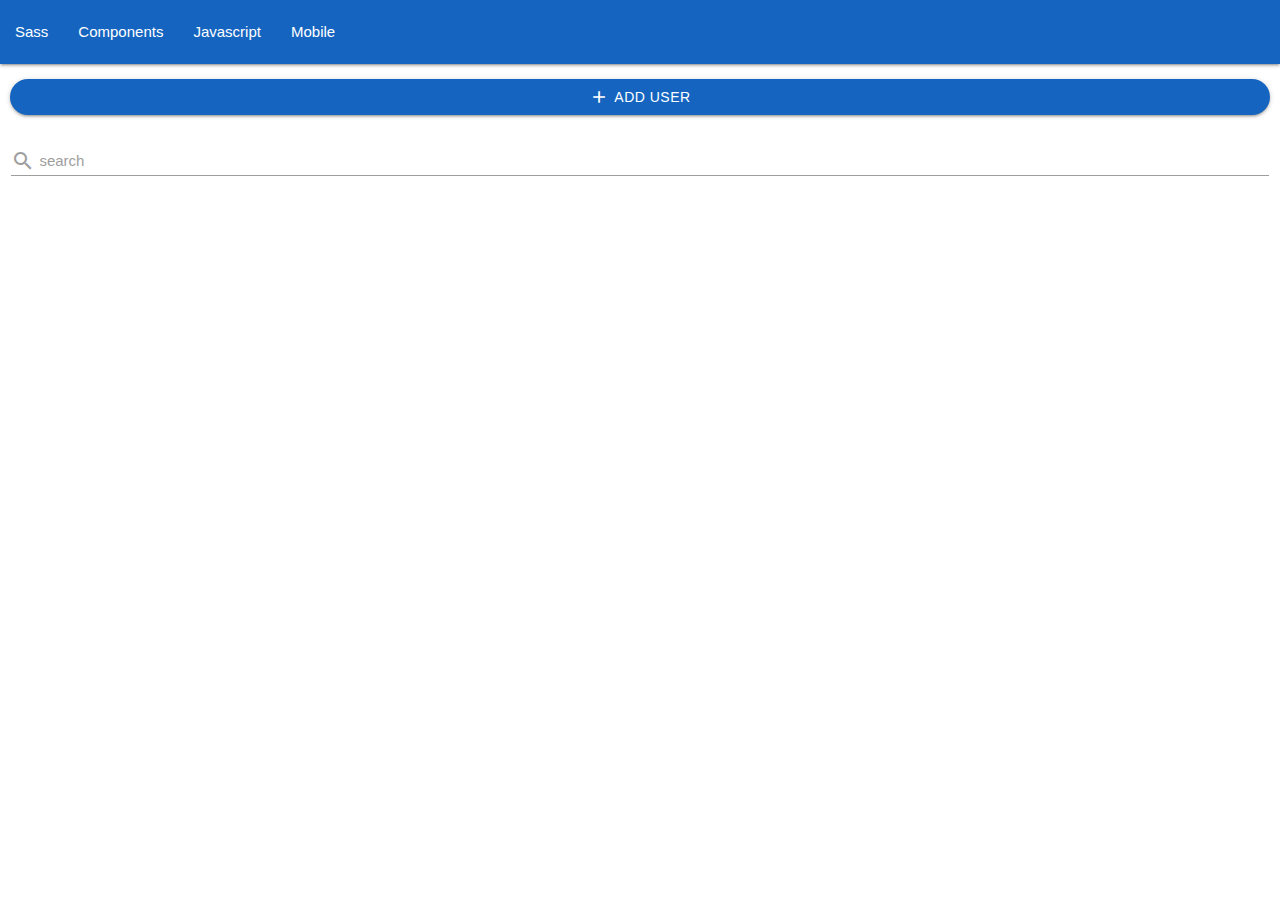
==== assets/users.html @ ebd19446 "part#5" ====
<html lang="en">

<head>
    <meta charset="UTF-8">
    <meta name="viewport" content="width=device-width, initial-scale=1.0">
    <title>my practice</title>
    <link rel="stylesheet" href="/assets/materialize/css/materialize.min.css">
    <link rel="stylesheet" href="/assets/css/util.css">
    <link rel="stylesheet" href="/css/style.css">
    <link href="https://fonts.googleapis.com/icon?family=Material+Icons" rel="stylesheet">


</head>

<body>

    <!-- navbar section - start -->
    <nav class="blue darken-3">
        <div class="nav-wrapper">
            <a href="#!" class=" hide-on-med-and-up fs-15 ">users managment</a>
            <a href="#" data-target="mobile-demo" class="sidenav-trigger"><i class="material-icons">menu</i></a>
            <ul class=" hide-on-med-and-down">
                <li><a href="sass.html">Sass</a></li>
                <li><a href="badges.html">Components</a></li>
                <li><a href="collapsible.html">Javascript</a></li>
                <li><a href="mobile.html">Mobile</a></li>
            </ul>
        </div>
    </nav>

    <ul class="sidenav" id="mobile-demo">
        <li>
            <div class="user-view">
                <div class="background">
                    <img src="/assets/imagaes/Fate-Computer-Wallpaper-4k.jpg" class="max-w-300">
                </div>
                <a href="#user"><img class="circle" src="/assets/imagaes/photo_2023-03-04_21-39-54.jpg"></a>
                <a href="#name"><span class="white-text name">John Doe</span></a>
                <a href="#email"><span class="white-text email">jdandturk@gmail.com</span></a>
            </div>
        </li>
        <li><a href="#!"><i class="material-icons">insert_link</i>go to</a></li>
        <li><a href="#!">Second Link</a></li>
        <li>
            <div class="divider"></div>
        </li>
        <li><a class="subheader">page</a></li>
        <li><a class="waves-effect" href="#!">shop</a></li>
        <li><a class="waves-effect" href="#!">About us</a></li>

    </ul>
    <!-- navbar section - end -->

    <!-- content section - start -->

    <section id="top_actions_section">

        <!-- ad button  -->
        <div class="p-r-10 p-l-10 p-t-15">
            <button class="blue darken-3 rounded_pill waves-effect waves-light btn p-l-30 p-r-30 w-full flex-c">
                <i class="material-icons m-r-5">add</i>
                Add user
            </button>
        </div>
 <!-- search button  -->
 <div class="row">
    <div class="input-field col s12">
      <input id="search" type="text" class="validate">
      <label for="search">
        <i class="material-icons pos-relative top-7">search</i>
        search</label>
    </div>
  </div>

    </section>

    <!-- content section - end -->


    <script src="/assets/materialize/js/materialize.min.js"></script>
    <script src="/assets/js/main.js"></script>
</body>

</html>
---- assets/css/util.css ----
/*[ FONT SIZE ]
///////////////////////////////////////////////////////////
*/
.f-bold{font-weight: bold;}
.fs-1 {font-size: 1px;}
.fs-2 {font-size: 2px;}
.fs-3 {font-size: 3px;}
.fs-4 {font-size: 4px;}
.fs-5 {font-size: 5px;}
.fs-6 {font-size: 6px;}
.fs-7 {font-size: 7px;}
.fs-8 {font-size: 8px;}
.fs-9 {font-size: 9px;}
.fs-10 {font-size: 10px;}
.fs-11 {font-size: 11px;}
.fs-12 {font-size: 12px;}
.fs-13 {font-size: 13px;}
.fs-14 {font-size: 14px;}
.fs-15 {font-size: 15px;}
.fs-16 {font-size: 16px;}
.fs-17 {font-size: 17px;}
.fs-18 {font-size: 18px;}
.fs-19 {font-size: 19px;}
.fs-20 {font-size: 20px;}
.fs-21 {font-size: 21px;}
.fs-22 {font-size: 22px;}
.fs-23 {font-size: 23px;}
.fs-24 {font-size: 24px;}
.fs-25 {font-size: 25px;}
.fs-26 {font-size: 26px;}
.fs-27 {font-size: 27px;}
.fs-28 {font-size: 28px;}
.fs-29 {font-size: 29px;}
.fs-30 {font-size: 30px;}
.fs-31 {font-size: 31px;}
.fs-32 {font-size: 32px;}
.fs-33 {font-size: 33px;}
.fs-34 {font-size: 34px;}
.fs-35 {font-size: 35px;}
.fs-36 {font-size: 36px;}
.fs-37 {font-size: 37px;}
.fs-38 {font-size: 38px;}
.fs-39 {font-size: 39px;}
.fs-40 {font-size: 40px;}
.fs-41 {font-size: 41px;}
.fs-42 {font-size: 42px;}
.fs-43 {font-size: 43px;}
.fs-44 {font-size: 44px;}
.fs-45 {font-size: 45px;}
.fs-46 {font-size: 46px;}
.fs-47 {font-size: 47px;}
.fs-48 {font-size: 48px;}
.fs-49 {font-size: 49px;}
.fs-50 {font-size: 50px;}
.fs-51 {font-size: 51px;}
.fs-52 {font-size: 52px;}
.fs-53 {font-size: 53px;}
.fs-54 {font-size: 54px;}
.fs-55 {font-size: 55px;}
.fs-56 {font-size: 56px;}
.fs-57 {font-size: 57px;}
.fs-58 {font-size: 58px;}
.fs-59 {font-size: 59px;}
.fs-60 {font-size: 60px;}
.fs-61 {font-size: 61px;}
.fs-62 {font-size: 62px;}
.fs-63 {font-size: 63px;}
.fs-64 {font-size: 64px;}
.fs-65 {font-size: 65px;}
.fs-66 {font-size: 66px;}
.fs-67 {font-size: 67px;}
.fs-68 {font-size: 68px;}
.fs-69 {font-size: 69px;}
.fs-70 {font-size: 70px;}
.fs-71 {font-size: 71px;}
.fs-72 {font-size: 72px;}
.fs-73 {font-size: 73px;}
.fs-74 {font-size: 74px;}
.fs-75 {font-size: 75px;}
.fs-76 {font-size: 76px;}
.fs-77 {font-size: 77px;}
.fs-78 {font-size: 78px;}
.fs-79 {font-size: 79px;}
.fs-80 {font-size: 80px;}
.fs-81 {font-size: 81px;}
.fs-82 {font-size: 82px;}
.fs-83 {font-size: 83px;}
.fs-84 {font-size: 84px;}
.fs-85 {font-size: 85px;}
.fs-86 {font-size: 86px;}
.fs-87 {font-size: 87px;}
.fs-88 {font-size: 88px;}
.fs-89 {font-size: 89px;}
.fs-90 {font-size: 90px;}
.fs-91 {font-size: 91px;}
.fs-92 {font-size: 92px;}
.fs-93 {font-size: 93px;}
.fs-94 {font-size: 94px;}
.fs-95 {font-size: 95px;}
.fs-96 {font-size: 96px;}
.fs-97 {font-size: 97px;}
.fs-98 {font-size: 98px;}
.fs-99 {font-size: 99px;}
.fs-100 {font-size: 100px;}
.fs-101 {font-size: 101px;}
.fs-102 {font-size: 102px;}
.fs-103 {font-size: 103px;}
.fs-104 {font-size: 104px;}
.fs-105 {font-size: 105px;}
.fs-106 {font-size: 106px;}
.fs-107 {font-size: 107px;}
.fs-108 {font-size: 108px;}
.fs-109 {font-size: 109px;}
.fs-110 {font-size: 110px;}
.fs-111 {font-size: 111px;}
.fs-112 {font-size: 112px;}
.fs-113 {font-size: 113px;}
.fs-114 {font-size: 114px;}
.fs-115 {font-size: 115px;}
.fs-116 {font-size: 116px;}
.fs-117 {font-size: 117px;}
.fs-118 {font-size: 118px;}
.fs-119 {font-size: 119px;}
.fs-120 {font-size: 120px;}
.fs-121 {font-size: 121px;}
.fs-122 {font-size: 122px;}
.fs-123 {font-size: 123px;}
.fs-124 {font-size: 124px;}
.fs-125 {font-size: 125px;}
.fs-126 {font-size: 126px;}
.fs-127 {font-size: 127px;}
.fs-128 {font-size: 128px;}
.fs-129 {font-size: 129px;}
.fs-130 {font-size: 130px;}
.fs-131 {font-size: 131px;}
.fs-132 {font-size: 132px;}
.fs-133 {font-size: 133px;}
.fs-134 {font-size: 134px;}
.fs-135 {font-size: 135px;}
.fs-136 {font-size: 136px;}
.fs-137 {font-size: 137px;}
.fs-138 {font-size: 138px;}
.fs-139 {font-size: 139px;}
.fs-140 {font-size: 140px;}
.fs-141 {font-size: 141px;}
.fs-142 {font-size: 142px;}
.fs-143 {font-size: 143px;}
.fs-144 {font-size: 144px;}
.fs-145 {font-size: 145px;}
.fs-146 {font-size: 146px;}
.fs-147 {font-size: 147px;}
.fs-148 {font-size: 148px;}
.fs-149 {font-size: 149px;}
.fs-150 {font-size: 150px;}
.fs-151 {font-size: 151px;}
.fs-152 {font-size: 152px;}
.fs-153 {font-size: 153px;}
.fs-154 {font-size: 154px;}
.fs-155 {font-size: 155px;}
.fs-156 {font-size: 156px;}
.fs-157 {font-size: 157px;}
.fs-158 {font-size: 158px;}
.fs-159 {font-size: 159px;}
.fs-160 {font-size: 160px;}
.fs-161 {font-size: 161px;}
.fs-162 {font-size: 162px;}
.fs-163 {font-size: 163px;}
.fs-164 {font-size: 164px;}
.fs-165 {font-size: 165px;}
.fs-166 {font-size: 166px;}
.fs-167 {font-size: 167px;}
.fs-168 {font-size: 168px;}
.fs-169 {font-size: 169px;}
.fs-170 {font-size: 170px;}
.fs-171 {font-size: 171px;}
.fs-172 {font-size: 172px;}
.fs-173 {font-size: 173px;}
.fs-174 {font-size: 174px;}
.fs-175 {font-size: 175px;}
.fs-176 {font-size: 176px;}
.fs-177 {font-size: 177px;}
.fs-178 {font-size: 178px;}
.fs-179 {font-size: 179px;}
.fs-180 {font-size: 180px;}
.fs-181 {font-size: 181px;}
.fs-182 {font-size: 182px;}
.fs-183 {font-size: 183px;}
.fs-184 {font-size: 184px;}
.fs-185 {font-size: 185px;}
.fs-186 {font-size: 186px;}
.fs-187 {font-size: 187px;}
.fs-188 {font-size: 188px;}
.fs-189 {font-size: 189px;}
.fs-190 {font-size: 190px;}
.fs-191 {font-size: 191px;}
.fs-192 {font-size: 192px;}
.fs-193 {font-size: 193px;}
.fs-194 {font-size: 194px;}
.fs-195 {font-size: 195px;}
.fs-196 {font-size: 196px;}
.fs-197 {font-size: 197px;}
.fs-198 {font-size: 198px;}
.fs-199 {font-size: 199px;}
.fs-200 {font-size: 200px;}

/*[ PADDING ]
///////////////////////////////////////////////////////////
*/
.p-all-0{padding: 0 !important;}
.p-all-1{padding: 1px !important;}
.p-all-2{padding: 2px !important;}
.p-all-3{padding: 3px !important;}
.p-all-4{padding: 4px !important;}
.p-all-5{padding: 5px !important;}
.p-all-6{padding: 6px !important;}
.p-all-7{padding: 7px !important;}
.p-all-8{padding: 8px !important;}
.p-all-9{padding: 9px !important;}
.p-t-0 {padding-top: 0px;}
.p-t-1 {padding-top: 1px;}
.p-t-2 {padding-top: 2px;}
.p-t-3 {padding-top: 3px;}
.p-t-4 {padding-top: 4px;}
.p-t-5 {padding-top: 5px;}
.p-t-6 {padding-top: 6px;}
.p-t-7 {padding-top: 7px;}
.p-t-8 {padding-top: 8px;}
.p-t-9 {padding-top: 9px;}
.p-t-10 {padding-top: 10px;}
.p-t-11 {padding-top: 11px;}
.p-t-12 {padding-top: 12px;}
.p-t-13 {padding-top: 13px;}
.p-t-14 {padding-top: 14px;}
.p-t-15 {padding-top: 15px;}
.p-t-16 {padding-top: 16px;}
.p-t-17 {padding-top: 17px;}
.p-t-18 {padding-top: 18px;}
.p-t-19 {padding-top: 19px;}
.p-t-20 {padding-top: 20px;}
.p-t-21 {padding-top: 21px;}
.p-t-22 {padding-top: 22px;}
.p-t-23 {padding-top: 23px;}
.p-t-24 {padding-top: 24px;}
.p-t-25 {padding-top: 25px;}
.p-t-26 {padding-top: 26px;}
.p-t-27 {padding-top: 27px;}
.p-t-28 {padding-top: 28px;}
.p-t-29 {padding-top: 29px;}
.p-t-30 {padding-top: 30px;}
.p-t-31 {padding-top: 31px;}
.p-t-32 {padding-top: 32px;}
.p-t-33 {padding-top: 33px;}
.p-t-34 {padding-top: 34px;}
.p-t-35 {padding-top: 35px;}
.p-t-36 {padding-top: 36px;}
.p-t-37 {padding-top: 37px;}
.p-t-38 {padding-top: 38px;}
.p-t-39 {padding-top: 39px;}
.p-t-40 {padding-top: 40px;}
.p-t-41 {padding-top: 41px;}
.p-t-42 {padding-top: 42px;}
.p-t-43 {padding-top: 43px;}
.p-t-44 {padding-top: 44px;}
.p-t-45 {padding-top: 45px;}
.p-t-46 {padding-top: 46px;}
.p-t-47 {padding-top: 47px;}
.p-t-48 {padding-top: 48px;}
.p-t-49 {padding-top: 49px;}
.p-t-50 {padding-top: 50px;}
.p-t-51 {padding-top: 51px;}
.p-t-52 {padding-top: 52px;}
.p-t-53 {padding-top: 53px;}
.p-t-54 {padding-top: 54px;}
.p-t-55 {padding-top: 55px;}
.p-t-56 {padding-top: 56px;}
.p-t-57 {padding-top: 57px;}
.p-t-58 {padding-top: 58px;}
.p-t-59 {padding-top: 59px;}
.p-t-60 {padding-top: 60px;}
.p-t-61 {padding-top: 61px;}
.p-t-62 {padding-top: 62px;}
.p-t-63 {padding-top: 63px;}
.p-t-64 {padding-top: 64px;}
.p-t-65 {padding-top: 65px;}
.p-t-66 {padding-top: 66px;}
.p-t-67 {padding-top: 67px;}
.p-t-68 {padding-top: 68px;}
.p-t-69 {padding-top: 69px;}
.p-t-70 {padding-top: 70px;}
.p-t-71 {padding-top: 71px;}
.p-t-72 {padding-top: 72px;}
.p-t-73 {padding-top: 73px;}
.p-t-74 {padding-top: 74px;}
.p-t-75 {padding-top: 75px;}
.p-t-76 {padding-top: 76px;}
.p-t-77 {padding-top: 77px;}
.p-t-78 {padding-top: 78px;}
.p-t-79 {padding-top: 79px;}
.p-t-80 {padding-top: 80px;}
.p-t-81 {padding-top: 81px;}
.p-t-82 {padding-top: 82px;}
.p-t-83 {padding-top: 83px;}
.p-t-84 {padding-top: 84px;}
.p-t-85 {padding-top: 85px;}
.p-t-86 {padding-top: 86px;}
.p-t-87 {padding-top: 87px;}
.p-t-88 {padding-top: 88px;}
.p-t-89 {padding-top: 89px;}
.p-t-90 {padding-top: 90px;}
.p-t-91 {padding-top: 91px;}
.p-t-92 {padding-top: 92px;}
.p-t-93 {padding-top: 93px;}
.p-t-94 {padding-top: 94px;}
.p-t-95 {padding-top: 95px;}
.p-t-96 {padding-top: 96px;}
.p-t-97 {padding-top: 97px;}
.p-t-98 {padding-top: 98px;}
.p-t-99 {padding-top: 99px;}
.p-t-100 {padding-top: 100px;}
.p-t-101 {padding-top: 101px;}
.p-t-102 {padding-top: 102px;}
.p-t-103 {padding-top: 103px;}
.p-t-104 {padding-top: 104px;}
.p-t-105 {padding-top: 105px;}
.p-t-106 {padding-top: 106px;}
.p-t-107 {padding-top: 107px;}
.p-t-108 {padding-top: 108px;}
.p-t-109 {padding-top: 109px;}
.p-t-110 {padding-top: 110px;}
.p-t-111 {padding-top: 111px;}
.p-t-112 {padding-top: 112px;}
.p-t-113 {padding-top: 113px;}
.p-t-114 {padding-top: 114px;}
.p-t-115 {padding-top: 115px;}
.p-t-116 {padding-top: 116px;}
.p-t-117 {padding-top: 117px;}
.p-t-118 {padding-top: 118px;}
.p-t-119 {padding-top: 119px;}
.p-t-120 {padding-top: 120px;}
.p-t-121 {padding-top: 121px;}
.p-t-122 {padding-top: 122px;}
.p-t-123 {padding-top: 123px;}
.p-t-124 {padding-top: 124px;}
.p-t-125 {padding-top: 125px;}
.p-t-126 {padding-top: 126px;}
.p-t-127 {padding-top: 127px;}
.p-t-128 {padding-top: 128px;}
.p-t-129 {padding-top: 129px;}
.p-t-130 {padding-top: 130px;}
.p-t-131 {padding-top: 131px;}
.p-t-132 {padding-top: 132px;}
.p-t-133 {padding-top: 133px;}
.p-t-134 {padding-top: 134px;}
.p-t-135 {padding-top: 135px;}
.p-t-136 {padding-top: 136px;}
.p-t-137 {padding-top: 137px;}
.p-t-138 {padding-top: 138px;}
.p-t-139 {padding-top: 139px;}
.p-t-140 {padding-top: 140px;}
.p-t-141 {padding-top: 141px;}
.p-t-142 {padding-top: 142px;}
.p-t-143 {padding-top: 143px;}
.p-t-144 {padding-top: 144px;}
.p-t-145 {padding-top: 145px;}
.p-t-146 {padding-top: 146px;}
.p-t-147 {padding-top: 147px;}
.p-t-148 {padding-top: 148px;}
.p-t-149 {padding-top: 149px;}
.p-t-150 {padding-top: 150px;}
.p-t-151 {padding-top: 151px;}
.p-t-152 {padding-top: 152px;}
.p-t-153 {padding-top: 153px;}
.p-t-154 {padding-top: 154px;}
.p-t-155 {padding-top: 155px;}
.p-t-156 {padding-top: 156px;}
.p-t-157 {padding-top: 157px;}
.p-t-158 {padding-top: 158px;}
.p-t-159 {padding-top: 159px;}
.p-t-160 {padding-top: 160px;}
.p-t-161 {padding-top: 161px;}
.p-t-162 {padding-top: 162px;}
.p-t-163 {padding-top: 163px;}
.p-t-164 {padding-top: 164px;}
.p-t-165 {padding-top: 165px;}
.p-t-166 {padding-top: 166px;}
.p-t-167 {padding-top: 167px;}
.p-t-168 {padding-top: 168px;}
.p-t-169 {padding-top: 169px;}
.p-t-170 {padding-top: 170px;}
.p-t-171 {padding-top: 171px;}
.p-t-172 {padding-top: 172px;}
.p-t-173 {padding-top: 173px;}
.p-t-174 {padding-top: 174px;}
.p-t-175 {padding-top: 175px;}
.p-t-176 {padding-top: 176px;}
.p-t-177 {padding-top: 177px;}
.p-t-178 {padding-top: 178px;}
.p-t-179 {padding-top: 179px;}
.p-t-180 {padding-top: 180px;}
.p-t-181 {padding-top: 181px;}
.p-t-182 {padding-top: 182px;}
.p-t-183 {padding-top: 183px;}
.p-t-184 {padding-top: 184px;}
.p-t-185 {padding-top: 185px;}
.p-t-186 {padding-top: 186px;}
.p-t-187 {padding-top: 187px;}
.p-t-188 {padding-top: 188px;}
.p-t-189 {padding-top: 189px;}
.p-t-190 {padding-top: 190px;}
.p-t-191 {padding-top: 191px;}
.p-t-192 {padding-top: 192px;}
.p-t-193 {padding-top: 193px;}
.p-t-194 {padding-top: 194px;}
.p-t-195 {padding-top: 195px;}
.p-t-196 {padding-top: 196px;}
.p-t-197 {padding-top: 197px;}
.p-t-198 {padding-top: 198px;}
.p-t-199 {padding-top: 199px;}
.p-t-200 {padding-top: 200px;}
.p-t-201 {padding-top: 201px;}
.p-t-202 {padding-top: 202px;}
.p-t-203 {padding-top: 203px;}
.p-t-204 {padding-top: 204px;}
.p-t-205 {padding-top: 205px;}
.p-t-206 {padding-top: 206px;}
.p-t-207 {padding-top: 207px;}
.p-t-208 {padding-top: 208px;}
.p-t-209 {padding-top: 209px;}
.p-t-210 {padding-top: 210px;}
.p-t-211 {padding-top: 211px;}
.p-t-212 {padding-top: 212px;}
.p-t-213 {padding-top: 213px;}
.p-t-214 {padding-top: 214px;}
.p-t-215 {padding-top: 215px;}
.p-t-216 {padding-top: 216px;}
.p-t-217 {padding-top: 217px;}
.p-t-218 {padding-top: 218px;}
.p-t-219 {padding-top: 219px;}
.p-t-220 {padding-top: 220px;}
.p-t-221 {padding-top: 221px;}
.p-t-222 {padding-top: 222px;}
.p-t-223 {padding-top: 223px;}
.p-t-224 {padding-top: 224px;}
.p-t-225 {padding-top: 225px;}
.p-t-226 {padding-top: 226px;}
.p-t-227 {padding-top: 227px;}
.p-t-228 {padding-top: 228px;}
.p-t-229 {padding-top: 229px;}
.p-t-230 {padding-top: 230px;}
.p-t-231 {padding-top: 231px;}
.p-t-232 {padding-top: 232px;}
.p-t-233 {padding-top: 233px;}
.p-t-234 {padding-top: 234px;}
.p-t-235 {padding-top: 235px;}
.p-t-236 {padding-top: 236px;}
.p-t-237 {padding-top: 237px;}
.p-t-238 {padding-top: 238px;}
.p-t-239 {padding-top: 239px;}
.p-t-240 {padding-top: 240px;}
.p-t-241 {padding-top: 241px;}
.p-t-242 {padding-top: 242px;}
.p-t-243 {padding-top: 243px;}
.p-t-244 {padding-top: 244px;}
.p-t-245 {padding-top: 245px;}
.p-t-246 {padding-top: 246px;}
.p-t-247 {padding-top: 247px;}
.p-t-248 {padding-top: 248px;}
.p-t-249 {padding-top: 249px;}
.p-t-250 {padding-top: 250px;}
.p-b-0 {padding-bottom: 0px;}
.p-b-1 {padding-bottom: 1px;}
.p-b-2 {padding-bottom: 2px;}
.p-b-3 {padding-bottom: 3px;}
.p-b-4 {padding-bottom: 4px;}
.p-b-5 {padding-bottom: 5px;}
.p-b-6 {padding-bottom: 6px;}
.p-b-7 {padding-bottom: 7px;}
.p-b-8 {padding-bottom: 8px;}
.p-b-9 {padding-bottom: 9px;}
.p-b-10 {padding-bottom: 10px;}
.p-b-11 {padding-bottom: 11px;}
.p-b-12 {padding-bottom: 12px;}
.p-b-13 {padding-bottom: 13px;}
.p-b-14 {padding-bottom: 14px;}
.p-b-15 {padding-bottom: 15px;}
.p-b-16 {padding-bottom: 16px;}
.p-b-17 {padding-bottom: 17px;}
.p-b-18 {padding-bottom: 18px;}
.p-b-19 {padding-bottom: 19px;}
.p-b-20 {padding-bottom: 20px;}
.p-b-21 {padding-bottom: 21px;}
.p-b-22 {padding-bottom: 22px;}
.p-b-23 {padding-bottom: 23px;}
.p-b-24 {padding-bottom: 24px;}
.p-b-25 {padding-bottom: 25px;}
.p-b-26 {padding-bottom: 26px;}
.p-b-27 {padding-bottom: 27px;}
.p-b-28 {padding-bottom: 28px;}
.p-b-29 {padding-bottom: 29px;}
.p-b-30 {padding-bottom: 30px;}
.p-b-31 {padding-bottom: 31px;}
.p-b-32 {padding-bottom: 32px;}
.p-b-33 {padding-bottom: 33px;}
.p-b-34 {padding-bottom: 34px;}
.p-b-35 {padding-bottom: 35px;}
.p-b-36 {padding-bottom: 36px;}
.p-b-37 {padding-bottom: 37px;}
.p-b-38 {padding-bottom: 38px;}
.p-b-39 {padding-bottom: 39px;}
.p-b-40 {padding-bottom: 40px;}
.p-b-41 {padding-bottom: 41px;}
.p-b-42 {padding-bottom: 42px;}
.p-b-43 {padding-bottom: 43px;}
.p-b-44 {padding-bottom: 44px;}
.p-b-45 {padding-bottom: 45px;}
.p-b-46 {padding-bottom: 46px;}
.p-b-47 {padding-bottom: 47px;}
.p-b-48 {padding-bottom: 48px;}
.p-b-49 {padding-bottom: 49px;}
.p-b-50 {padding-bottom: 50px;}
.p-b-51 {padding-bottom: 51px;}
.p-b-52 {padding-bottom: 52px;}
.p-b-53 {padding-bottom: 53px;}
.p-b-54 {padding-bottom: 54px;}
.p-b-55 {padding-bottom: 55px;}
.p-b-56 {padding-bottom: 56px;}
.p-b-57 {padding-bottom: 57px;}
.p-b-58 {padding-bottom: 58px;}
.p-b-59 {padding-bottom: 59px;}
.p-b-60 {padding-bottom: 60px;}
.p-b-61 {padding-bottom: 61px;}
.p-b-62 {padding-bottom: 62px;}
.p-b-63 {padding-bottom: 63px;}
.p-b-64 {padding-bottom: 64px;}
.p-b-65 {padding-bottom: 65px;}
.p-b-66 {padding-bottom: 66px;}
.p-b-67 {padding-bottom: 67px;}
.p-b-68 {padding-bottom: 68px;}
.p-b-69 {padding-bottom: 69px;}
.p-b-70 {padding-bottom: 70px;}
.p-b-71 {padding-bottom: 71px;}
.p-b-72 {padding-bottom: 72px;}
.p-b-73 {padding-bottom: 73px;}
.p-b-74 {padding-bottom: 74px;}
.p-b-75 {padding-bottom: 75px;}
.p-b-76 {padding-bottom: 76px;}
.p-b-77 {padding-bottom: 77px;}
.p-b-78 {padding-bottom: 78px;}
.p-b-79 {padding-bottom: 79px;}
.p-b-80 {padding-bottom: 80px;}
.p-b-81 {padding-bottom: 81px;}
.p-b-82 {padding-bottom: 82px;}
.p-b-83 {padding-bottom: 83px;}
.p-b-84 {padding-bottom: 84px;}
.p-b-85 {padding-bottom: 85px;}
.p-b-86 {padding-bottom: 86px;}
.p-b-87 {padding-bottom: 87px;}
.p-b-88 {padding-bottom: 88px;}
.p-b-89 {padding-bottom: 89px;}
.p-b-90 {padding-bottom: 90px;}
.p-b-91 {padding-bottom: 91px;}
.p-b-92 {padding-bottom: 92px;}
.p-b-93 {padding-bottom: 93px;}
.p-b-94 {padding-bottom: 94px;}
.p-b-95 {padding-bottom: 95px;}
.p-b-96 {padding-bottom: 96px;}
.p-b-97 {padding-bottom: 97px;}
.p-b-98 {padding-bottom: 98px;}
.p-b-99 {padding-bottom: 99px;}
.p-b-100 {padding-bottom: 100px;}
.p-b-101 {padding-bottom: 101px;}
.p-b-102 {padding-bottom: 102px;}
.p-b-103 {padding-bottom: 103px;}
.p-b-104 {padding-bottom: 104px;}
.p-b-105 {padding-bottom: 105px;}
.p-b-106 {padding-bottom: 106px;}
.p-b-107 {padding-bottom: 107px;}
.p-b-108 {padding-bottom: 108px;}
.p-b-109 {padding-bottom: 109px;}
.p-b-110 {padding-bottom: 110px;}
.p-b-111 {padding-bottom: 111px;}
.p-b-112 {padding-bottom: 112px;}
.p-b-113 {padding-bottom: 113px;}
.p-b-114 {padding-bottom: 114px;}
.p-b-115 {padding-bottom: 115px;}
.p-b-116 {padding-bottom: 116px;}
.p-b-117 {padding-bottom: 117px;}
.p-b-118 {padding-bottom: 118px;}
.p-b-119 {padding-bottom: 119px;}
.p-b-120 {padding-bottom: 120px;}
.p-b-121 {padding-bottom: 121px;}
.p-b-122 {padding-bottom: 122px;}
.p-b-123 {padding-bottom: 123px;}
.p-b-124 {padding-bottom: 124px;}
.p-b-125 {padding-bottom: 125px;}
.p-b-126 {padding-bottom: 126px;}
.p-b-127 {padding-bottom: 127px;}
.p-b-128 {padding-bottom: 128px;}
.p-b-129 {padding-bottom: 129px;}
.p-b-130 {padding-bottom: 130px;}
.p-b-131 {padding-bottom: 131px;}
.p-b-132 {padding-bottom: 132px;}
.p-b-133 {padding-bottom: 133px;}
.p-b-134 {padding-bottom: 134px;}
.p-b-135 {padding-bottom: 135px;}
.p-b-136 {padding-bottom: 136px;}
.p-b-137 {padding-bottom: 137px;}
.p-b-138 {padding-bottom: 138px;}
.p-b-139 {padding-bottom: 139px;}
.p-b-140 {padding-bottom: 140px;}
.p-b-141 {padding-bottom: 141px;}
.p-b-142 {padding-bottom: 142px;}
.p-b-143 {padding-bottom: 143px;}
.p-b-144 {padding-bottom: 144px;}
.p-b-145 {padding-bottom: 145px;}
.p-b-146 {padding-bottom: 146px;}
.p-b-147 {padding-bottom: 147px;}
.p-b-148 {padding-bottom: 148px;}
.p-b-149 {padding-bottom: 149px;}
.p-b-150 {padding-bottom: 150px;}
.p-b-151 {padding-bottom: 151px;}
.p-b-152 {padding-bottom: 152px;}
.p-b-153 {padding-bottom: 153px;}
.p-b-154 {padding-bottom: 154px;}
.p-b-155 {padding-bottom: 155px;}
.p-b-156 {padding-bottom: 156px;}
.p-b-157 {padding-bottom: 157px;}
.p-b-158 {padding-bottom: 158px;}
.p-b-159 {padding-bottom: 159px;}
.p-b-160 {padding-bottom: 160px;}
.p-b-161 {padding-bottom: 161px;}
.p-b-162 {padding-bottom: 162px;}
.p-b-163 {padding-bottom: 163px;}
.p-b-164 {padding-bottom: 164px;}
.p-b-165 {padding-bottom: 165px;}
.p-b-166 {padding-bottom: 166px;}
.p-b-167 {padding-bottom: 167px;}
.p-b-168 {padding-bottom: 168px;}
.p-b-169 {padding-bottom: 169px;}
.p-b-170 {padding-bottom: 170px;}
.p-b-171 {padding-bottom: 171px;}
.p-b-172 {padding-bottom: 172px;}
.p-b-173 {padding-bottom: 173px;}
.p-b-174 {padding-bottom: 174px;}
.p-b-175 {padding-bottom: 175px;}
.p-b-176 {padding-bottom: 176px;}
.p-b-177 {padding-bottom: 177px;}
.p-b-178 {padding-bottom: 178px;}
.p-b-179 {padding-bottom: 179px;}
.p-b-180 {padding-bottom: 180px;}
.p-b-181 {padding-bottom: 181px;}
.p-b-182 {padding-bottom: 182px;}
.p-b-183 {padding-bottom: 183px;}
.p-b-184 {padding-bottom: 184px;}
.p-b-185 {padding-bottom: 185px;}
.p-b-186 {padding-bottom: 186px;}
.p-b-187 {padding-bottom: 187px;}
.p-b-188 {padding-bottom: 188px;}
.p-b-189 {padding-bottom: 189px;}
.p-b-190 {padding-bottom: 190px;}
.p-b-191 {padding-bottom: 191px;}
.p-b-192 {padding-bottom: 192px;}
.p-b-193 {padding-bottom: 193px;}
.p-b-194 {padding-bottom: 194px;}
.p-b-195 {padding-bottom: 195px;}
.p-b-196 {padding-bottom: 196px;}
.p-b-197 {padding-bottom: 197px;}
.p-b-198 {padding-bottom: 198px;}
.p-b-199 {padding-bottom: 199px;}
.p-b-200 {padding-bottom: 200px;}
.p-b-201 {padding-bottom: 201px;}
.p-b-202 {padding-bottom: 202px;}
.p-b-203 {padding-bottom: 203px;}
.p-b-204 {padding-bottom: 204px;}
.p-b-205 {padding-bottom: 205px;}
.p-b-206 {padding-bottom: 206px;}
.p-b-207 {padding-bottom: 207px;}
.p-b-208 {padding-bottom: 208px;}
.p-b-209 {padding-bottom: 209px;}
.p-b-210 {padding-bottom: 210px;}
.p-b-211 {padding-bottom: 211px;}
.p-b-212 {padding-bottom: 212px;}
.p-b-213 {padding-bottom: 213px;}
.p-b-214 {padding-bottom: 214px;}
.p-b-215 {padding-bottom: 215px;}
.p-b-216 {padding-bottom: 216px;}
.p-b-217 {padding-bottom: 217px;}
.p-b-218 {padding-bottom: 218px;}
.p-b-219 {padding-bottom: 219px;}
.p-b-220 {padding-bottom: 220px;}
.p-b-221 {padding-bottom: 221px;}
.p-b-222 {padding-bottom: 222px;}
.p-b-223 {padding-bottom: 223px;}
.p-b-224 {padding-bottom: 224px;}
.p-b-225 {padding-bottom: 225px;}
.p-b-226 {padding-bottom: 226px;}
.p-b-227 {padding-bottom: 227px;}
.p-b-228 {padding-bottom: 228px;}
.p-b-229 {padding-bottom: 229px;}
.p-b-230 {padding-bottom: 230px;}
.p-b-231 {padding-bottom: 231px;}
.p-b-232 {padding-bottom: 232px;}
.p-b-233 {padding-bottom: 233px;}
.p-b-234 {padding-bottom: 234px;}
.p-b-235 {padding-bottom: 235px;}
.p-b-236 {padding-bottom: 236px;}
.p-b-237 {padding-bottom: 237px;}
.p-b-238 {padding-bottom: 238px;}
.p-b-239 {padding-bottom: 239px;}
.p-b-240 {padding-bottom: 240px;}
.p-b-241 {padding-bottom: 241px;}
.p-b-242 {padding-bottom: 242px;}
.p-b-243 {padding-bottom: 243px;}
.p-b-244 {padding-bottom: 244px;}
.p-b-245 {padding-bottom: 245px;}
.p-b-246 {padding-bottom: 246px;}
.p-b-247 {padding-bottom: 247px;}
.p-b-248 {padding-bottom: 248px;}
.p-b-249 {padding-bottom: 249px;}
.p-b-250 {padding-bottom: 250px;}
.p-l-0 {padding-left: 0px;}
.p-l-1 {padding-left: 1px;}
.p-l-2 {padding-left: 2px;}
.p-l-3 {padding-left: 3px;}
.p-l-4 {padding-left: 4px;}
.p-l-5 {padding-left: 5px;}
.p-l-6 {padding-left: 6px;}
.p-l-7 {padding-left: 7px;}
.p-l-8 {padding-left: 8px;}
.p-l-9 {padding-left: 9px;}
.p-l-10 {padding-left: 10px;}
.p-l-11 {padding-left: 11px;}
.p-l-12 {padding-left: 12px;}
.p-l-13 {padding-left: 13px;}
.p-l-14 {padding-left: 14px;}
.p-l-15 {padding-left: 15px;}
.p-l-16 {padding-left: 16px;}
.p-l-17 {padding-left: 17px;}
.p-l-18 {padding-left: 18px;}
.p-l-19 {padding-left: 19px;}
.p-l-20 {padding-left: 20px;}
.p-l-21 {padding-left: 21px;}
.p-l-22 {padding-left: 22px;}
.p-l-23 {padding-left: 23px;}
.p-l-24 {padding-left: 24px;}
.p-l-25 {padding-left: 25px;}
.p-l-26 {padding-left: 26px;}
.p-l-27 {padding-left: 27px;}
.p-l-28 {padding-left: 28px;}
.p-l-29 {padding-left: 29px;}
.p-l-30 {padding-left: 30px;}
.p-l-31 {padding-left: 31px;}
.p-l-32 {padding-left: 32px;}
.p-l-33 {padding-left: 33px;}
.p-l-34 {padding-left: 34px;}
.p-l-35 {padding-left: 35px;}
.p-l-36 {padding-left: 36px;}
.p-l-37 {padding-left: 37px;}
.p-l-38 {padding-left: 38px;}
.p-l-39 {padding-left: 39px;}
.p-l-40 {padding-left: 40px;}
.p-l-41 {padding-left: 41px;}
.p-l-42 {padding-left: 42px;}
.p-l-43 {padding-left: 43px;}
.p-l-44 {padding-left: 44px;}
.p-l-45 {padding-left: 45px;}
.p-l-46 {padding-left: 46px;}
.p-l-47 {padding-left: 47px;}
.p-l-48 {padding-left: 48px;}
.p-l-49 {padding-left: 49px;}
.p-l-50 {padding-left: 50px;}
.p-l-51 {padding-left: 51px;}
.p-l-52 {padding-left: 52px;}
.p-l-53 {padding-left: 53px;}
.p-l-54 {padding-left: 54px;}
.p-l-55 {padding-left: 55px;}
.p-l-56 {padding-left: 56px;}
.p-l-57 {padding-left: 57px;}
.p-l-58 {padding-left: 58px;}
.p-l-59 {padding-left: 59px;}
.p-l-60 {padding-left: 60px;}
.p-l-61 {padding-left: 61px;}
.p-l-62 {padding-left: 62px;}
.p-l-63 {padding-left: 63px;}
.p-l-64 {padding-left: 64px;}
.p-l-65 {padding-left: 65px;}
.p-l-66 {padding-left: 66px;}
.p-l-67 {padding-left: 67px;}
.p-l-68 {padding-left: 68px;}
.p-l-69 {padding-left: 69px;}
.p-l-70 {padding-left: 70px;}
.p-l-71 {padding-left: 71px;}
.p-l-72 {padding-left: 72px;}
.p-l-73 {padding-left: 73px;}
.p-l-74 {padding-left: 74px;}
.p-l-75 {padding-left: 75px;}
.p-l-76 {padding-left: 76px;}
.p-l-77 {padding-left: 77px;}
.p-l-78 {padding-left: 78px;}
.p-l-79 {padding-left: 79px;}
.p-l-80 {padding-left: 80px;}
.p-l-81 {padding-left: 81px;}
.p-l-82 {padding-left: 82px;}
.p-l-83 {padding-left: 83px;}
.p-l-84 {padding-left: 84px;}
.p-l-85 {padding-left: 85px;}
.p-l-86 {padding-left: 86px;}
.p-l-87 {padding-left: 87px;}
.p-l-88 {padding-left: 88px;}
.p-l-89 {padding-left: 89px;}
.p-l-90 {padding-left: 90px;}
.p-l-91 {padding-left: 91px;}
.p-l-92 {padding-left: 92px;}
.p-l-93 {padding-left: 93px;}
.p-l-94 {padding-left: 94px;}
.p-l-95 {padding-left: 95px;}
.p-l-96 {padding-left: 96px;}
.p-l-97 {padding-left: 97px;}
.p-l-98 {padding-left: 98px;}
.p-l-99 {padding-left: 99px;}
.p-l-100 {padding-left: 100px;}
.p-l-101 {padding-left: 101px;}
.p-l-102 {padding-left: 102px;}
.p-l-103 {padding-left: 103px;}
.p-l-104 {padding-left: 104px;}
.p-l-105 {padding-left: 105px;}
.p-l-106 {padding-left: 106px;}
.p-l-107 {padding-left: 107px;}
.p-l-108 {padding-left: 108px;}
.p-l-109 {padding-left: 109px;}
.p-l-110 {padding-left: 110px;}
.p-l-111 {padding-left: 111px;}
.p-l-112 {padding-left: 112px;}
.p-l-113 {padding-left: 113px;}
.p-l-114 {padding-left: 114px;}
.p-l-115 {padding-left: 115px;}
.p-l-116 {padding-left: 116px;}
.p-l-117 {padding-left: 117px;}
.p-l-118 {padding-left: 118px;}
.p-l-119 {padding-left: 119px;}
.p-l-120 {padding-left: 120px;}
.p-l-121 {padding-left: 121px;}
.p-l-122 {padding-left: 122px;}
.p-l-123 {padding-left: 123px;}
.p-l-124 {padding-left: 124px;}
.p-l-125 {padding-left: 125px;}
.p-l-126 {padding-left: 126px;}
.p-l-127 {padding-left: 127px;}
.p-l-128 {padding-left: 128px;}
.p-l-129 {padding-left: 129px;}
.p-l-130 {padding-left: 130px;}
.p-l-131 {padding-left: 131px;}
.p-l-132 {padding-left: 132px;}
.p-l-133 {padding-left: 133px;}
.p-l-134 {padding-left: 134px;}
.p-l-135 {padding-left: 135px;}
.p-l-136 {padding-left: 136px;}
.p-l-137 {padding-left: 137px;}
.p-l-138 {padding-left: 138px;}
.p-l-139 {padding-left: 139px;}
.p-l-140 {padding-left: 140px;}
.p-l-141 {padding-left: 141px;}
.p-l-142 {padding-left: 142px;}
.p-l-143 {padding-left: 143px;}
.p-l-144 {padding-left: 144px;}
.p-l-145 {padding-left: 145px;}
.p-l-146 {padding-left: 146px;}
.p-l-147 {padding-left: 147px;}
.p-l-148 {padding-left: 148px;}
.p-l-149 {padding-left: 149px;}
.p-l-150 {padding-left: 150px;}
.p-l-151 {padding-left: 151px;}
.p-l-152 {padding-left: 152px;}
.p-l-153 {padding-left: 153px;}
.p-l-154 {padding-left: 154px;}
.p-l-155 {padding-left: 155px;}
.p-l-156 {padding-left: 156px;}
.p-l-157 {padding-left: 157px;}
.p-l-158 {padding-left: 158px;}
.p-l-159 {padding-left: 159px;}
.p-l-160 {padding-left: 160px;}
.p-l-161 {padding-left: 161px;}
.p-l-162 {padding-left: 162px;}
.p-l-163 {padding-left: 163px;}
.p-l-164 {padding-left: 164px;}
.p-l-165 {padding-left: 165px;}
.p-l-166 {padding-left: 166px;}
.p-l-167 {padding-left: 167px;}
.p-l-168 {padding-left: 168px;}
.p-l-169 {padding-left: 169px;}
.p-l-170 {padding-left: 170px;}
.p-l-171 {padding-left: 171px;}
.p-l-172 {padding-left: 172px;}
.p-l-173 {padding-left: 173px;}
.p-l-174 {padding-left: 174px;}
.p-l-175 {padding-left: 175px;}
.p-l-176 {padding-left: 176px;}
.p-l-177 {padding-left: 177px;}
.p-l-178 {padding-left: 178px;}
.p-l-179 {padding-left: 179px;}
.p-l-180 {padding-left: 180px;}
.p-l-181 {padding-left: 181px;}
.p-l-182 {padding-left: 182px;}
.p-l-183 {padding-left: 183px;}
.p-l-184 {padding-left: 184px;}
.p-l-185 {padding-left: 185px;}
.p-l-186 {padding-left: 186px;}
.p-l-187 {padding-left: 187px;}
.p-l-188 {padding-left: 188px;}
.p-l-189 {padding-left: 189px;}
.p-l-190 {padding-left: 190px;}
.p-l-191 {padding-left: 191px;}
.p-l-192 {padding-left: 192px;}
.p-l-193 {padding-left: 193px;}
.p-l-194 {padding-left: 194px;}
.p-l-195 {padding-left: 195px;}
.p-l-196 {padding-left: 196px;}
.p-l-197 {padding-left: 197px;}
.p-l-198 {padding-left: 198px;}
.p-l-199 {padding-left: 199px;}
.p-l-200 {padding-left: 200px;}
.p-l-201 {padding-left: 201px;}
.p-l-202 {padding-left: 202px;}
.p-l-203 {padding-left: 203px;}
.p-l-204 {padding-left: 204px;}
.p-l-205 {padding-left: 205px;}
.p-l-206 {padding-left: 206px;}
.p-l-207 {padding-left: 207px;}
.p-l-208 {padding-left: 208px;}
.p-l-209 {padding-left: 209px;}
.p-l-210 {padding-left: 210px;}
.p-l-211 {padding-left: 211px;}
.p-l-212 {padding-left: 212px;}
.p-l-213 {padding-left: 213px;}
.p-l-214 {padding-left: 214px;}
.p-l-215 {padding-left: 215px;}
.p-l-216 {padding-left: 216px;}
.p-l-217 {padding-left: 217px;}
.p-l-218 {padding-left: 218px;}
.p-l-219 {padding-left: 219px;}
.p-l-220 {padding-left: 220px;}
.p-l-221 {padding-left: 221px;}
.p-l-222 {padding-left: 222px;}
.p-l-223 {padding-left: 223px;}
.p-l-224 {padding-left: 224px;}
.p-l-225 {padding-left: 225px;}
.p-l-226 {padding-left: 226px;}
.p-l-227 {padding-left: 227px;}
.p-l-228 {padding-left: 228px;}
.p-l-229 {padding-left: 229px;}
.p-l-230 {padding-left: 230px;}
.p-l-231 {padding-left: 231px;}
.p-l-232 {padding-left: 232px;}
.p-l-233 {padding-left: 233px;}
.p-l-234 {padding-left: 234px;}
.p-l-235 {padding-left: 235px;}
.p-l-236 {padding-left: 236px;}
.p-l-237 {padding-left: 237px;}
.p-l-238 {padding-left: 238px;}
.p-l-239 {padding-left: 239px;}
.p-l-240 {padding-left: 240px;}
.p-l-241 {padding-left: 241px;}
.p-l-242 {padding-left: 242px;}
.p-l-243 {padding-left: 243px;}
.p-l-244 {padding-left: 244px;}
.p-l-245 {padding-left: 245px;}
.p-l-246 {padding-left: 246px;}
.p-l-247 {padding-left: 247px;}
.p-l-248 {padding-left: 248px;}
.p-l-249 {padding-left: 249px;}
.p-l-250 {padding-left: 250px;}
.p-r-0 {padding-right: 0px;}
.p-r-1 {padding-right: 1px;}
.p-r-2 {padding-right: 2px;}
.p-r-3 {padding-right: 3px;}
.p-r-4 {padding-right: 4px;}
.p-r-5 {padding-right: 5px;}
.p-r-6 {padding-right: 6px;}
.p-r-7 {padding-right: 7px;}
.p-r-8 {padding-right: 8px;}
.p-r-9 {padding-right: 9px;}
.p-r-10 {padding-right: 10px;}
.p-r-11 {padding-right: 11px;}
.p-r-12 {padding-right: 12px;}
.p-r-13 {padding-right: 13px;}
.p-r-14 {padding-right: 14px;}
.p-r-15 {padding-right: 15px;}
.p-r-16 {padding-right: 16px;}
.p-r-17 {padding-right: 17px;}
.p-r-18 {padding-right: 18px;}
.p-r-19 {padding-right: 19px;}
.p-r-20 {padding-right: 20px;}
.p-r-21 {padding-right: 21px;}
.p-r-22 {padding-right: 22px;}
.p-r-23 {padding-right: 23px;}
.p-r-24 {padding-right: 24px;}
.p-r-25 {padding-right: 25px;}
.p-r-26 {padding-right: 26px;}
.p-r-27 {padding-right: 27px;}
.p-r-28 {padding-right: 28px;}
.p-r-29 {padding-right: 29px;}
.p-r-30 {padding-right: 30px;}
.p-r-31 {padding-right: 31px;}
.p-r-32 {padding-right: 32px;}
.p-r-33 {padding-right: 33px;}
.p-r-34 {padding-right: 34px;}
.p-r-35 {padding-right: 35px;}
.p-r-36 {padding-right: 36px;}
.p-r-37 {padding-right: 37px;}
.p-r-38 {padding-right: 38px;}
.p-r-39 {padding-right: 39px;}
.p-r-40 {padding-right: 40px;}
.p-r-41 {padding-right: 41px;}
.p-r-42 {padding-right: 42px;}
.p-r-43 {padding-right: 43px;}
.p-r-44 {padding-right: 44px;}
.p-r-45 {padding-right: 45px;}
.p-r-46 {padding-right: 46px;}
.p-r-47 {padding-right: 47px;}
.p-r-48 {padding-right: 48px;}
.p-r-49 {padding-right: 49px;}
.p-r-50 {padding-right: 50px;}
.p-r-51 {padding-right: 51px;}
.p-r-52 {padding-right: 52px;}
.p-r-53 {padding-right: 53px;}
.p-r-54 {padding-right: 54px;}
.p-r-55 {padding-right: 55px;}
.p-r-56 {padding-right: 56px;}
.p-r-57 {padding-right: 57px;}
.p-r-58 {padding-right: 58px;}
.p-r-59 {padding-right: 59px;}
.p-r-60 {padding-right: 60px;}
.p-r-61 {padding-right: 61px;}
.p-r-62 {padding-right: 62px;}
.p-r-63 {padding-right: 63px;}
.p-r-64 {padding-right: 64px;}
.p-r-65 {padding-right: 65px;}
.p-r-66 {padding-right: 66px;}
.p-r-67 {padding-right: 67px;}
.p-r-68 {padding-right: 68px;}
.p-r-69 {padding-right: 69px;}
.p-r-70 {padding-right: 70px;}
.p-r-71 {padding-right: 71px;}
.p-r-72 {padding-right: 72px;}
.p-r-73 {padding-right: 73px;}
.p-r-74 {padding-right: 74px;}
.p-r-75 {padding-right: 75px;}
.p-r-76 {padding-right: 76px;}
.p-r-77 {padding-right: 77px;}
.p-r-78 {padding-right: 78px;}
.p-r-79 {padding-right: 79px;}
.p-r-80 {padding-right: 80px;}
.p-r-81 {padding-right: 81px;}
.p-r-82 {padding-right: 82px;}
.p-r-83 {padding-right: 83px;}
.p-r-84 {padding-right: 84px;}
.p-r-85 {padding-right: 85px;}
.p-r-86 {padding-right: 86px;}
.p-r-87 {padding-right: 87px;}
.p-r-88 {padding-right: 88px;}
.p-r-89 {padding-right: 89px;}
.p-r-90 {padding-right: 90px;}
.p-r-91 {padding-right: 91px;}
.p-r-92 {padding-right: 92px;}
.p-r-93 {padding-right: 93px;}
.p-r-94 {padding-right: 94px;}
.p-r-95 {padding-right: 95px;}
.p-r-96 {padding-right: 96px;}
.p-r-97 {padding-right: 97px;}
.p-r-98 {padding-right: 98px;}
.p-r-99 {padding-right: 99px;}
.p-r-100 {padding-right: 100px;}
.p-r-101 {padding-right: 101px;}
.p-r-102 {padding-right: 102px;}
.p-r-103 {padding-right: 103px;}
.p-r-104 {padding-right: 104px;}
.p-r-105 {padding-right: 105px;}
.p-r-106 {padding-right: 106px;}
.p-r-107 {padding-right: 107px;}
.p-r-108 {padding-right: 108px;}
.p-r-109 {padding-right: 109px;}
.p-r-110 {padding-right: 110px;}
.p-r-111 {padding-right: 111px;}
.p-r-112 {padding-right: 112px;}
.p-r-113 {padding-right: 113px;}
.p-r-114 {padding-right: 114px;}
.p-r-115 {padding-right: 115px;}
.p-r-116 {padding-right: 116px;}
.p-r-117 {padding-right: 117px;}
.p-r-118 {padding-right: 118px;}
.p-r-119 {padding-right: 119px;}
.p-r-120 {padding-right: 120px;}
.p-r-121 {padding-right: 121px;}
.p-r-122 {padding-right: 122px;}
.p-r-123 {padding-right: 123px;}
.p-r-124 {padding-right: 124px;}
.p-r-125 {padding-right: 125px;}
.p-r-126 {padding-right: 126px;}
.p-r-127 {padding-right: 127px;}
.p-r-128 {padding-right: 128px;}
.p-r-129 {padding-right: 129px;}
.p-r-130 {padding-right: 130px;}
.p-r-131 {padding-right: 131px;}
.p-r-132 {padding-right: 132px;}
.p-r-133 {padding-right: 133px;}
.p-r-134 {padding-right: 134px;}
.p-r-135 {padding-right: 135px;}
.p-r-136 {padding-right: 136px;}
.p-r-137 {padding-right: 137px;}
.p-r-138 {padding-right: 138px;}
.p-r-139 {padding-right: 139px;}
.p-r-140 {padding-right: 140px;}
.p-r-141 {padding-right: 141px;}
.p-r-142 {padding-right: 142px;}
.p-r-143 {padding-right: 143px;}
.p-r-144 {padding-right: 144px;}
.p-r-145 {padding-right: 145px;}
.p-r-146 {padding-right: 146px;}
.p-r-147 {padding-right: 147px;}
.p-r-148 {padding-right: 148px;}
.p-r-149 {padding-right: 149px;}
.p-r-150 {padding-right: 150px;}
.p-r-151 {padding-right: 151px;}
.p-r-152 {padding-right: 152px;}
.p-r-153 {padding-right: 153px;}
.p-r-154 {padding-right: 154px;}
.p-r-155 {padding-right: 155px;}
.p-r-156 {padding-right: 156px;}
.p-r-157 {padding-right: 157px;}
.p-r-158 {padding-right: 158px;}
.p-r-159 {padding-right: 159px;}
.p-r-160 {padding-right: 160px;}
.p-r-161 {padding-right: 161px;}
.p-r-162 {padding-right: 162px;}
.p-r-163 {padding-right: 163px;}
.p-r-164 {padding-right: 164px;}
.p-r-165 {padding-right: 165px;}
.p-r-166 {padding-right: 166px;}
.p-r-167 {padding-right: 167px;}
.p-r-168 {padding-right: 168px;}
.p-r-169 {padding-right: 169px;}
.p-r-170 {padding-right: 170px;}
.p-r-171 {padding-right: 171px;}
.p-r-172 {padding-right: 172px;}
.p-r-173 {padding-right: 173px;}
.p-r-174 {padding-right: 174px;}
.p-r-175 {padding-right: 175px;}
.p-r-176 {padding-right: 176px;}
.p-r-177 {padding-right: 177px;}
.p-r-178 {padding-right: 178px;}
.p-r-179 {padding-right: 179px;}
.p-r-180 {padding-right: 180px;}
.p-r-181 {padding-right: 181px;}
.p-r-182 {padding-right: 182px;}
.p-r-183 {padding-right: 183px;}
.p-r-184 {padding-right: 184px;}
.p-r-185 {padding-right: 185px;}
.p-r-186 {padding-right: 186px;}
.p-r-187 {padding-right: 187px;}
.p-r-188 {padding-right: 188px;}
.p-r-189 {padding-right: 189px;}
.p-r-190 {padding-right: 190px;}
.p-r-191 {padding-right: 191px;}
.p-r-192 {padding-right: 192px;}
.p-r-193 {padding-right: 193px;}
.p-r-194 {padding-right: 194px;}
.p-r-195 {padding-right: 195px;}
.p-r-196 {padding-right: 196px;}
.p-r-197 {padding-right: 197px;}
.p-r-198 {padding-right: 198px;}
.p-r-199 {padding-right: 199px;}
.p-r-200 {padding-right: 200px;}
.p-r-201 {padding-right: 201px;}
.p-r-202 {padding-right: 202px;}
.p-r-203 {padding-right: 203px;}
.p-r-204 {padding-right: 204px;}
.p-r-205 {padding-right: 205px;}
.p-r-206 {padding-right: 206px;}
.p-r-207 {padding-right: 207px;}
.p-r-208 {padding-right: 208px;}
.p-r-209 {padding-right: 209px;}
.p-r-210 {padding-right: 210px;}
.p-r-211 {padding-right: 211px;}
.p-r-212 {padding-right: 212px;}
.p-r-213 {padding-right: 213px;}
.p-r-214 {padding-right: 214px;}
.p-r-215 {padding-right: 215px;}
.p-r-216 {padding-right: 216px;}
.p-r-217 {padding-right: 217px;}
.p-r-218 {padding-right: 218px;}
.p-r-219 {padding-right: 219px;}
.p-r-220 {padding-right: 220px;}
.p-r-221 {padding-right: 221px;}
.p-r-222 {padding-right: 222px;}
.p-r-223 {padding-right: 223px;}
.p-r-224 {padding-right: 224px;}
.p-r-225 {padding-right: 225px;}
.p-r-226 {padding-right: 226px;}
.p-r-227 {padding-right: 227px;}
.p-r-228 {padding-right: 228px;}
.p-r-229 {padding-right: 229px;}
.p-r-230 {padding-right: 230px;}
.p-r-231 {padding-right: 231px;}
.p-r-232 {padding-right: 232px;}
.p-r-233 {padding-right: 233px;}
.p-r-234 {padding-right: 234px;}
.p-r-235 {padding-right: 235px;}
.p-r-236 {padding-right: 236px;}
.p-r-237 {padding-right: 237px;}
.p-r-238 {padding-right: 238px;}
.p-r-239 {padding-right: 239px;}
.p-r-240 {padding-right: 240px;}
.p-r-241 {padding-right: 241px;}
.p-r-242 {padding-right: 242px;}
.p-r-243 {padding-right: 243px;}
.p-r-244 {padding-right: 244px;}
.p-r-245 {padding-right: 245px;}
.p-r-246 {padding-right: 246px;}
.p-r-247 {padding-right: 247px;}
.p-r-248 {padding-right: 248px;}
.p-r-249 {padding-right: 249px;}
.p-r-250 {padding-right: 250px;}

/*[ MARGIN ]
///////////////////////////////////////////////////////////
*/
.m-t-0 {margin-top: 0px;}
.m-t-1 {margin-top: 1px;}
.m-t-2 {margin-top: 2px;}
.m-t-3 {margin-top: 3px;}
.m-t-4 {margin-top: 4px;}
.m-t-5 {margin-top: 5px;}
.m-t-6 {margin-top: 6px;}
.m-t-7 {margin-top: 7px;}
.m-t-8 {margin-top: 8px;}
.m-t-9 {margin-top: 9px;}
.m-t-10 {margin-top: 10px;}
.m-t-11 {margin-top: 11px;}
.m-t-12 {margin-top: 12px;}
.m-t-13 {margin-top: 13px;}
.m-t-14 {margin-top: 14px;}
.m-t-15 {margin-top: 15px;}
.m-t-16 {margin-top: 16px;}
.m-t-17 {margin-top: 17px;}
.m-t-18 {margin-top: 18px;}
.m-t-19 {margin-top: 19px;}
.m-t-20 {margin-top: 20px;}
.m-t-21 {margin-top: 21px;}
.m-t-22 {margin-top: 22px;}
.m-t-23 {margin-top: 23px;}
.m-t-24 {margin-top: 24px;}
.m-t-25 {margin-top: 25px;}
.m-t-26 {margin-top: 26px;}
.m-t-27 {margin-top: 27px;}
.m-t-28 {margin-top: 28px;}
.m-t-29 {margin-top: 29px;}
.m-t-30 {margin-top: 30px;}
.m-t-31 {margin-top: 31px;}
.m-t-32 {margin-top: 32px;}
.m-t-33 {margin-top: 33px;}
.m-t-34 {margin-top: 34px;}
.m-t-35 {margin-top: 35px;}
.m-t-36 {margin-top: 36px;}
.m-t-37 {margin-top: 37px;}
.m-t-38 {margin-top: 38px;}
.m-t-39 {margin-top: 39px;}
.m-t-40 {margin-top: 40px;}
.m-t-41 {margin-top: 41px;}
.m-t-42 {margin-top: 42px;}
.m-t-43 {margin-top: 43px;}
.m-t-44 {margin-top: 44px;}
.m-t-45 {margin-top: 45px;}
.m-t-46 {margin-top: 46px;}
.m-t-47 {margin-top: 47px;}
.m-t-48 {margin-top: 48px;}
.m-t-49 {margin-top: 49px;}
.m-t-50 {margin-top: 50px;}
.m-t-51 {margin-top: 51px;}
.m-t-52 {margin-top: 52px;}
.m-t-53 {margin-top: 53px;}
.m-t-54 {margin-top: 54px;}
.m-t-55 {margin-top: 55px;}
.m-t-56 {margin-top: 56px;}
.m-t-57 {margin-top: 57px;}
.m-t-58 {margin-top: 58px;}
.m-t-59 {margin-top: 59px;}
.m-t-60 {margin-top: 60px;}
.m-t-61 {margin-top: 61px;}
.m-t-62 {margin-top: 62px;}
.m-t-63 {margin-top: 63px;}
.m-t-64 {margin-top: 64px;}
.m-t-65 {margin-top: 65px;}
.m-t-66 {margin-top: 66px;}
.m-t-67 {margin-top: 67px;}
.m-t-68 {margin-top: 68px;}
.m-t-69 {margin-top: 69px;}
.m-t-70 {margin-top: 70px;}
.m-t-71 {margin-top: 71px;}
.m-t-72 {margin-top: 72px;}
.m-t-73 {margin-top: 73px;}
.m-t-74 {margin-top: 74px;}
.m-t-75 {margin-top: 75px;}
.m-t-76 {margin-top: 76px;}
.m-t-77 {margin-top: 77px;}
.m-t-78 {margin-top: 78px;}
.m-t-79 {margin-top: 79px;}
.m-t-80 {margin-top: 80px;}
.m-t-81 {margin-top: 81px;}
.m-t-82 {margin-top: 82px;}
.m-t-83 {margin-top: 83px;}
.m-t-84 {margin-top: 84px;}
.m-t-85 {margin-top: 85px;}
.m-t-86 {margin-top: 86px;}
.m-t-87 {margin-top: 87px;}
.m-t-88 {margin-top: 88px;}
.m-t-89 {margin-top: 89px;}
.m-t-90 {margin-top: 90px;}
.m-t-91 {margin-top: 91px;}
.m-t-92 {margin-top: 92px;}
.m-t-93 {margin-top: 93px;}
.m-t-94 {margin-top: 94px;}
.m-t-95 {margin-top: 95px;}
.m-t-96 {margin-top: 96px;}
.m-t-97 {margin-top: 97px;}
.m-t-98 {margin-top: 98px;}
.m-t-99 {margin-top: 99px;}
.m-t-100 {margin-top: 100px;}
.m-t-101 {margin-top: 101px;}
.m-t-102 {margin-top: 102px;}
.m-t-103 {margin-top: 103px;}
.m-t-104 {margin-top: 104px;}
.m-t-105 {margin-top: 105px;}
.m-t-106 {margin-top: 106px;}
.m-t-107 {margin-top: 107px;}
.m-t-108 {margin-top: 108px;}
.m-t-109 {margin-top: 109px;}
.m-t-110 {margin-top: 110px;}
.m-t-111 {margin-top: 111px;}
.m-t-112 {margin-top: 112px;}
.m-t-113 {margin-top: 113px;}
.m-t-114 {margin-top: 114px;}
.m-t-115 {margin-top: 115px;}
.m-t-116 {margin-top: 116px;}
.m-t-117 {margin-top: 117px;}
.m-t-118 {margin-top: 118px;}
.m-t-119 {margin-top: 119px;}
.m-t-120 {margin-top: 120px;}
.m-t-121 {margin-top: 121px;}
.m-t-122 {margin-top: 122px;}
.m-t-123 {margin-top: 123px;}
.m-t-124 {margin-top: 124px;}
.m-t-125 {margin-top: 125px;}
.m-t-126 {margin-top: 126px;}
.m-t-127 {margin-top: 127px;}
.m-t-128 {margin-top: 128px;}
.m-t-129 {margin-top: 129px;}
.m-t-130 {margin-top: 130px;}
.m-t-131 {margin-top: 131px;}
.m-t-132 {margin-top: 132px;}
.m-t-133 {margin-top: 133px;}
.m-t-134 {margin-top: 134px;}
.m-t-135 {margin-top: 135px;}
.m-t-136 {margin-top: 136px;}
.m-t-137 {margin-top: 137px;}
.m-t-138 {margin-top: 138px;}
.m-t-139 {margin-top: 139px;}
.m-t-140 {margin-top: 140px;}
.m-t-141 {margin-top: 141px;}
.m-t-142 {margin-top: 142px;}
.m-t-143 {margin-top: 143px;}
.m-t-144 {margin-top: 144px;}
.m-t-145 {margin-top: 145px;}
.m-t-146 {margin-top: 146px;}
.m-t-147 {margin-top: 147px;}
.m-t-148 {margin-top: 148px;}
.m-t-149 {margin-top: 149px;}
.m-t-150 {margin-top: 150px;}
.m-t-151 {margin-top: 151px;}
.m-t-152 {margin-top: 152px;}
.m-t-153 {margin-top: 153px;}
.m-t-154 {margin-top: 154px;}
.m-t-155 {margin-top: 155px;}
.m-t-156 {margin-top: 156px;}
.m-t-157 {margin-top: 157px;}
.m-t-158 {margin-top: 158px;}
.m-t-159 {margin-top: 159px;}
.m-t-160 {margin-top: 160px;}
.m-t-161 {margin-top: 161px;}
.m-t-162 {margin-top: 162px;}
.m-t-163 {margin-top: 163px;}
.m-t-164 {margin-top: 164px;}
.m-t-165 {margin-top: 165px;}
.m-t-166 {margin-top: 166px;}
.m-t-167 {margin-top: 167px;}
.m-t-168 {margin-top: 168px;}
.m-t-169 {margin-top: 169px;}
.m-t-170 {margin-top: 170px;}
.m-t-171 {margin-top: 171px;}
.m-t-172 {margin-top: 172px;}
.m-t-173 {margin-top: 173px;}
.m-t-174 {margin-top: 174px;}
.m-t-175 {margin-top: 175px;}
.m-t-176 {margin-top: 176px;}
.m-t-177 {margin-top: 177px;}
.m-t-178 {margin-top: 178px;}
.m-t-179 {margin-top: 179px;}
.m-t-180 {margin-top: 180px;}
.m-t-181 {margin-top: 181px;}
.m-t-182 {margin-top: 182px;}
.m-t-183 {margin-top: 183px;}
.m-t-184 {margin-top: 184px;}
.m-t-185 {margin-top: 185px;}
.m-t-186 {margin-top: 186px;}
.m-t-187 {margin-top: 187px;}
.m-t-188 {margin-top: 188px;}
.m-t-189 {margin-top: 189px;}
.m-t-190 {margin-top: 190px;}
.m-t-191 {margin-top: 191px;}
.m-t-192 {margin-top: 192px;}
.m-t-193 {margin-top: 193px;}
.m-t-194 {margin-top: 194px;}
.m-t-195 {margin-top: 195px;}
.m-t-196 {margin-top: 196px;}
.m-t-197 {margin-top: 197px;}
.m-t-198 {margin-top: 198px;}
.m-t-199 {margin-top: 199px;}
.m-t-200 {margin-top: 200px;}
.m-t-201 {margin-top: 201px;}
.m-t-202 {margin-top: 202px;}
.m-t-203 {margin-top: 203px;}
.m-t-204 {margin-top: 204px;}
.m-t-205 {margin-top: 205px;}
.m-t-206 {margin-top: 206px;}
.m-t-207 {margin-top: 207px;}
.m-t-208 {margin-top: 208px;}
.m-t-209 {margin-top: 209px;}
.m-t-210 {margin-top: 210px;}
.m-t-211 {margin-top: 211px;}
.m-t-212 {margin-top: 212px;}
.m-t-213 {margin-top: 213px;}
.m-t-214 {margin-top: 214px;}
.m-t-215 {margin-top: 215px;}
.m-t-216 {margin-top: 216px;}
.m-t-217 {margin-top: 217px;}
.m-t-218 {margin-top: 218px;}
.m-t-219 {margin-top: 219px;}
.m-t-220 {margin-top: 220px;}
.m-t-221 {margin-top: 221px;}
.m-t-222 {margin-top: 222px;}
.m-t-223 {margin-top: 223px;}
.m-t-224 {margin-top: 224px;}
.m-t-225 {margin-top: 225px;}
.m-t-226 {margin-top: 226px;}
.m-t-227 {margin-top: 227px;}
.m-t-228 {margin-top: 228px;}
.m-t-229 {margin-top: 229px;}
.m-t-230 {margin-top: 230px;}
.m-t-231 {margin-top: 231px;}
.m-t-232 {margin-top: 232px;}
.m-t-233 {margin-top: 233px;}
.m-t-234 {margin-top: 234px;}
.m-t-235 {margin-top: 235px;}
.m-t-236 {margin-top: 236px;}
.m-t-237 {margin-top: 237px;}
.m-t-238 {margin-top: 238px;}
.m-t-239 {margin-top: 239px;}
.m-t-240 {margin-top: 240px;}
.m-t-241 {margin-top: 241px;}
.m-t-242 {margin-top: 242px;}
.m-t-243 {margin-top: 243px;}
.m-t-244 {margin-top: 244px;}
.m-t-245 {margin-top: 245px;}
.m-t-246 {margin-top: 246px;}
.m-t-247 {margin-top: 247px;}
.m-t-248 {margin-top: 248px;}
.m-t-249 {margin-top: 249px;}
.m-t-250 {margin-top: 250px;}
.m-b-0 {margin-bottom: 0px;}
.m-b-1 {margin-bottom: 1px;}
.m-b-2 {margin-bottom: 2px;}
.m-b-3 {margin-bottom: 3px;}
.m-b-4 {margin-bottom: 4px;}
.m-b-5 {margin-bottom: 5px;}
.m-b-6 {margin-bottom: 6px;}
.m-b-7 {margin-bottom: 7px;}
.m-b-8 {margin-bottom: 8px;}
.m-b-9 {margin-bottom: 9px;}
.m-b-10 {margin-bottom: 10px;}
.m-b-11 {margin-bottom: 11px;}
.m-b-12 {margin-bottom: 12px;}
.m-b-13 {margin-bottom: 13px;}
.m-b-14 {margin-bottom: 14px;}
.m-b-15 {margin-bottom: 15px;}
.m-b-16 {margin-bottom: 16px;}
.m-b-17 {margin-bottom: 17px;}
.m-b-18 {margin-bottom: 18px;}
.m-b-19 {margin-bottom: 19px;}
.m-b-20 {margin-bottom: 20px;}
.m-b-21 {margin-bottom: 21px;}
.m-b-22 {margin-bottom: 22px;}
.m-b-23 {margin-bottom: 23px;}
.m-b-24 {margin-bottom: 24px;}
.m-b-25 {margin-bottom: 25px;}
.m-b-26 {margin-bottom: 26px;}
.m-b-27 {margin-bottom: 27px;}
.m-b-28 {margin-bottom: 28px;}
.m-b-29 {margin-bottom: 29px;}
.m-b-30 {margin-bottom: 30px;}
.m-b-31 {margin-bottom: 31px;}
.m-b-32 {margin-bottom: 32px;}
.m-b-33 {margin-bottom: 33px;}
.m-b-34 {margin-bottom: 34px;}
.m-b-35 {margin-bottom: 35px;}
.m-b-36 {margin-bottom: 36px;}
.m-b-37 {margin-bottom: 37px;}
.m-b-38 {margin-bottom: 38px;}
.m-b-39 {margin-bottom: 39px;}
.m-b-40 {margin-bottom: 40px;}
.m-b-41 {margin-bottom: 41px;}
.m-b-42 {margin-bottom: 42px;}
.m-b-43 {margin-bottom: 43px;}
.m-b-44 {margin-bottom: 44px;}
.m-b-45 {margin-bottom: 45px;}
.m-b-46 {margin-bottom: 46px;}
.m-b-47 {margin-bottom: 47px;}
.m-b-48 {margin-bottom: 48px;}
.m-b-49 {margin-bottom: 49px;}
.m-b-50 {margin-bottom: 50px;}
.m-b-51 {margin-bottom: 51px;}
.m-b-52 {margin-bottom: 52px;}
.m-b-53 {margin-bottom: 53px;}
.m-b-54 {margin-bottom: 54px;}
.m-b-55 {margin-bottom: 55px;}
.m-b-56 {margin-bottom: 56px;}
.m-b-57 {margin-bottom: 57px;}
.m-b-58 {margin-bottom: 58px;}
.m-b-59 {margin-bottom: 59px;}
.m-b-60 {margin-bottom: 60px;}
.m-b-61 {margin-bottom: 61px;}
.m-b-62 {margin-bottom: 62px;}
.m-b-63 {margin-bottom: 63px;}
.m-b-64 {margin-bottom: 64px;}
.m-b-65 {margin-bottom: 65px;}
.m-b-66 {margin-bottom: 66px;}
.m-b-67 {margin-bottom: 67px;}
.m-b-68 {margin-bottom: 68px;}
.m-b-69 {margin-bottom: 69px;}
.m-b-70 {margin-bottom: 70px;}
.m-b-71 {margin-bottom: 71px;}
.m-b-72 {margin-bottom: 72px;}
.m-b-73 {margin-bottom: 73px;}
.m-b-74 {margin-bottom: 74px;}
.m-b-75 {margin-bottom: 75px;}
.m-b-76 {margin-bottom: 76px;}
.m-b-77 {margin-bottom: 77px;}
.m-b-78 {margin-bottom: 78px;}
.m-b-79 {margin-bottom: 79px;}
.m-b-80 {margin-bottom: 80px;}
.m-b-81 {margin-bottom: 81px;}
.m-b-82 {margin-bottom: 82px;}
.m-b-83 {margin-bottom: 83px;}
.m-b-84 {margin-bottom: 84px;}
.m-b-85 {margin-bottom: 85px;}
.m-b-86 {margin-bottom: 86px;}
.m-b-87 {margin-bottom: 87px;}
.m-b-88 {margin-bottom: 88px;}
.m-b-89 {margin-bottom: 89px;}
.m-b-90 {margin-bottom: 90px;}
.m-b-91 {margin-bottom: 91px;}
.m-b-92 {margin-bottom: 92px;}
.m-b-93 {margin-bottom: 93px;}
.m-b-94 {margin-bottom: 94px;}
.m-b-95 {margin-bottom: 95px;}
.m-b-96 {margin-bottom: 96px;}
.m-b-97 {margin-bottom: 97px;}
.m-b-98 {margin-bottom: 98px;}
.m-b-99 {margin-bottom: 99px;}
.m-b-100 {margin-bottom: 100px;}
.m-b-101 {margin-bottom: 101px;}
.m-b-102 {margin-bottom: 102px;}
.m-b-103 {margin-bottom: 103px;}
.m-b-104 {margin-bottom: 104px;}
.m-b-105 {margin-bottom: 105px;}
.m-b-106 {margin-bottom: 106px;}
.m-b-107 {margin-bottom: 107px;}
.m-b-108 {margin-bottom: 108px;}
.m-b-109 {margin-bottom: 109px;}
.m-b-110 {margin-bottom: 110px;}
.m-b-111 {margin-bottom: 111px;}
.m-b-112 {margin-bottom: 112px;}
.m-b-113 {margin-bottom: 113px;}
.m-b-114 {margin-bottom: 114px;}
.m-b-115 {margin-bottom: 115px;}
.m-b-116 {margin-bottom: 116px;}
.m-b-117 {margin-bottom: 117px;}
.m-b-118 {margin-bottom: 118px;}
.m-b-119 {margin-bottom: 119px;}
.m-b-120 {margin-bottom: 120px;}
.m-b-121 {margin-bottom: 121px;}
.m-b-122 {margin-bottom: 122px;}
.m-b-123 {margin-bottom: 123px;}
.m-b-124 {margin-bottom: 124px;}
.m-b-125 {margin-bottom: 125px;}
.m-b-126 {margin-bottom: 126px;}
.m-b-127 {margin-bottom: 127px;}
.m-b-128 {margin-bottom: 128px;}
.m-b-129 {margin-bottom: 129px;}
.m-b-130 {margin-bottom: 130px;}
.m-b-131 {margin-bottom: 131px;}
.m-b-132 {margin-bottom: 132px;}
.m-b-133 {margin-bottom: 133px;}
.m-b-134 {margin-bottom: 134px;}
.m-b-135 {margin-bottom: 135px;}
.m-b-136 {margin-bottom: 136px;}
.m-b-137 {margin-bottom: 137px;}
.m-b-138 {margin-bottom: 138px;}
.m-b-139 {margin-bottom: 139px;}
.m-b-140 {margin-bottom: 140px;}
.m-b-141 {margin-bottom: 141px;}
.m-b-142 {margin-bottom: 142px;}
.m-b-143 {margin-bottom: 143px;}
.m-b-144 {margin-bottom: 144px;}
.m-b-145 {margin-bottom: 145px;}
.m-b-146 {margin-bottom: 146px;}
.m-b-147 {margin-bottom: 147px;}
.m-b-148 {margin-bottom: 148px;}
.m-b-149 {margin-bottom: 149px;}
.m-b-150 {margin-bottom: 150px;}
.m-b-151 {margin-bottom: 151px;}
.m-b-152 {margin-bottom: 152px;}
.m-b-153 {margin-bottom: 153px;}
.m-b-154 {margin-bottom: 154px;}
.m-b-155 {margin-bottom: 155px;}
.m-b-156 {margin-bottom: 156px;}
.m-b-157 {margin-bottom: 157px;}
.m-b-158 {margin-bottom: 158px;}
.m-b-159 {margin-bottom: 159px;}
.m-b-160 {margin-bottom: 160px;}
.m-b-161 {margin-bottom: 161px;}
.m-b-162 {margin-bottom: 162px;}
.m-b-163 {margin-bottom: 163px;}
.m-b-164 {margin-bottom: 164px;}
.m-b-165 {margin-bottom: 165px;}
.m-b-166 {margin-bottom: 166px;}
.m-b-167 {margin-bottom: 167px;}
.m-b-168 {margin-bottom: 168px;}
.m-b-169 {margin-bottom: 169px;}
.m-b-170 {margin-bottom: 170px;}
.m-b-171 {margin-bottom: 171px;}
.m-b-172 {margin-bottom: 172px;}
.m-b-173 {margin-bottom: 173px;}
.m-b-174 {margin-bottom: 174px;}
.m-b-175 {margin-bottom: 175px;}
.m-b-176 {margin-bottom: 176px;}
.m-b-177 {margin-bottom: 177px;}
.m-b-178 {margin-bottom: 178px;}
.m-b-179 {margin-bottom: 179px;}
.m-b-180 {margin-bottom: 180px;}
.m-b-181 {margin-bottom: 181px;}
.m-b-182 {margin-bottom: 182px;}
.m-b-183 {margin-bottom: 183px;}
.m-b-184 {margin-bottom: 184px;}
.m-b-185 {margin-bottom: 185px;}
.m-b-186 {margin-bottom: 186px;}
.m-b-187 {margin-bottom: 187px;}
.m-b-188 {margin-bottom: 188px;}
.m-b-189 {margin-bottom: 189px;}
.m-b-190 {margin-bottom: 190px;}
.m-b-191 {margin-bottom: 191px;}
.m-b-192 {margin-bottom: 192px;}
.m-b-193 {margin-bottom: 193px;}
.m-b-194 {margin-bottom: 194px;}
.m-b-195 {margin-bottom: 195px;}
.m-b-196 {margin-bottom: 196px;}
.m-b-197 {margin-bottom: 197px;}
.m-b-198 {margin-bottom: 198px;}
.m-b-199 {margin-bottom: 199px;}
.m-b-200 {margin-bottom: 200px;}
.m-b-201 {margin-bottom: 201px;}
.m-b-202 {margin-bottom: 202px;}
.m-b-203 {margin-bottom: 203px;}
.m-b-204 {margin-bottom: 204px;}
.m-b-205 {margin-bottom: 205px;}
.m-b-206 {margin-bottom: 206px;}
.m-b-207 {margin-bottom: 207px;}
.m-b-208 {margin-bottom: 208px;}
.m-b-209 {margin-bottom: 209px;}
.m-b-210 {margin-bottom: 210px;}
.m-b-211 {margin-bottom: 211px;}
.m-b-212 {margin-bottom: 212px;}
.m-b-213 {margin-bottom: 213px;}
.m-b-214 {margin-bottom: 214px;}
.m-b-215 {margin-bottom: 215px;}
.m-b-216 {margin-bottom: 216px;}
.m-b-217 {margin-bottom: 217px;}
.m-b-218 {margin-bottom: 218px;}
.m-b-219 {margin-bottom: 219px;}
.m-b-220 {margin-bottom: 220px;}
.m-b-221 {margin-bottom: 221px;}
.m-b-222 {margin-bottom: 222px;}
.m-b-223 {margin-bottom: 223px;}
.m-b-224 {margin-bottom: 224px;}
.m-b-225 {margin-bottom: 225px;}
.m-b-226 {margin-bottom: 226px;}
.m-b-227 {margin-bottom: 227px;}
.m-b-228 {margin-bottom: 228px;}
.m-b-229 {margin-bottom: 229px;}
.m-b-230 {margin-bottom: 230px;}
.m-b-231 {margin-bottom: 231px;}
.m-b-232 {margin-bottom: 232px;}
.m-b-233 {margin-bottom: 233px;}
.m-b-234 {margin-bottom: 234px;}
.m-b-235 {margin-bottom: 235px;}
.m-b-236 {margin-bottom: 236px;}
.m-b-237 {margin-bottom: 237px;}
.m-b-238 {margin-bottom: 238px;}
.m-b-239 {margin-bottom: 239px;}
.m-b-240 {margin-bottom: 240px;}
.m-b-241 {margin-bottom: 241px;}
.m-b-242 {margin-bottom: 242px;}
.m-b-243 {margin-bottom: 243px;}
.m-b-244 {margin-bottom: 244px;}
.m-b-245 {margin-bottom: 245px;}
.m-b-246 {margin-bottom: 246px;}
.m-b-247 {margin-bottom: 247px;}
.m-b-248 {margin-bottom: 248px;}
.m-b-249 {margin-bottom: 249px;}
.m-b-250 {margin-bottom: 250px;}
.m-l-0 {margin-left: 0px;}
.m-l-1 {margin-left: 1px;}
.m-l-2 {margin-left: 2px;}
.m-l-3 {margin-left: 3px;}
.m-l-4 {margin-left: 4px;}
.m-l-5 {margin-left: 5px;}
.m-l-6 {margin-left: 6px;}
.m-l-7 {margin-left: 7px;}
.m-l-8 {margin-left: 8px;}
.m-l-9 {margin-left: 9px;}
.m-l-10 {margin-left: 10px;}
.m-l-11 {margin-left: 11px;}
.m-l-12 {margin-left: 12px;}
.m-l-13 {margin-left: 13px;}
.m-l-14 {margin-left: 14px;}
.m-l-15 {margin-left: 15px;}
.m-l-16 {margin-left: 16px;}
.m-l-17 {margin-left: 17px;}
.m-l-18 {margin-left: 18px;}
.m-l-19 {margin-left: 19px;}
.m-l-20 {margin-left: 20px;}
.m-l-21 {margin-left: 21px;}
.m-l-22 {margin-left: 22px;}
.m-l-23 {margin-left: 23px;}
.m-l-24 {margin-left: 24px;}
.m-l-25 {margin-left: 25px;}
.m-l-26 {margin-left: 26px;}
.m-l-27 {margin-left: 27px;}
.m-l-28 {margin-left: 28px;}
.m-l-29 {margin-left: 29px;}
.m-l-30 {margin-left: 30px;}
.m-l-31 {margin-left: 31px;}
.m-l-32 {margin-left: 32px;}
.m-l-33 {margin-left: 33px;}
.m-l-34 {margin-left: 34px;}
.m-l-35 {margin-left: 35px;}
.m-l-36 {margin-left: 36px;}
.m-l-37 {margin-left: 37px;}
.m-l-38 {margin-left: 38px;}
.m-l-39 {margin-left: 39px;}
.m-l-40 {margin-left: 40px;}
.m-l-41 {margin-left: 41px;}
.m-l-42 {margin-left: 42px;}
.m-l-43 {margin-left: 43px;}
.m-l-44 {margin-left: 44px;}
.m-l-45 {margin-left: 45px;}
.m-l-46 {margin-left: 46px;}
.m-l-47 {margin-left: 47px;}
.m-l-48 {margin-left: 48px;}
.m-l-49 {margin-left: 49px;}
.m-l-50 {margin-left: 50px;}
.m-l-51 {margin-left: 51px;}
.m-l-52 {margin-left: 52px;}
.m-l-53 {margin-left: 53px;}
.m-l-54 {margin-left: 54px;}
.m-l-55 {margin-left: 55px;}
.m-l-56 {margin-left: 56px;}
.m-l-57 {margin-left: 57px;}
.m-l-58 {margin-left: 58px;}
.m-l-59 {margin-left: 59px;}
.m-l-60 {margin-left: 60px;}
.m-l-61 {margin-left: 61px;}
.m-l-62 {margin-left: 62px;}
.m-l-63 {margin-left: 63px;}
.m-l-64 {margin-left: 64px;}
.m-l-65 {margin-left: 65px;}
.m-l-66 {margin-left: 66px;}
.m-l-67 {margin-left: 67px;}
.m-l-68 {margin-left: 68px;}
.m-l-69 {margin-left: 69px;}
.m-l-70 {margin-left: 70px;}
.m-l-71 {margin-left: 71px;}
.m-l-72 {margin-left: 72px;}
.m-l-73 {margin-left: 73px;}
.m-l-74 {margin-left: 74px;}
.m-l-75 {margin-left: 75px;}
.m-l-76 {margin-left: 76px;}
.m-l-77 {margin-left: 77px;}
.m-l-78 {margin-left: 78px;}
.m-l-79 {margin-left: 79px;}
.m-l-80 {margin-left: 80px;}
.m-l-81 {margin-left: 81px;}
.m-l-82 {margin-left: 82px;}
.m-l-83 {margin-left: 83px;}
.m-l-84 {margin-left: 84px;}
.m-l-85 {margin-left: 85px;}
.m-l-86 {margin-left: 86px;}
.m-l-87 {margin-left: 87px;}
.m-l-88 {margin-left: 88px;}
.m-l-89 {margin-left: 89px;}
.m-l-90 {margin-left: 90px;}
.m-l-91 {margin-left: 91px;}
.m-l-92 {margin-left: 92px;}
.m-l-93 {margin-left: 93px;}
.m-l-94 {margin-left: 94px;}
.m-l-95 {margin-left: 95px;}
.m-l-96 {margin-left: 96px;}
.m-l-97 {margin-left: 97px;}
.m-l-98 {margin-left: 98px;}
.m-l-99 {margin-left: 99px;}
.m-l-100 {margin-left: 100px;}
.m-l-101 {margin-left: 101px;}
.m-l-102 {margin-left: 102px;}
.m-l-103 {margin-left: 103px;}
.m-l-104 {margin-left: 104px;}
.m-l-105 {margin-left: 105px;}
.m-l-106 {margin-left: 106px;}
.m-l-107 {margin-left: 107px;}
.m-l-108 {margin-left: 108px;}
.m-l-109 {margin-left: 109px;}
.m-l-110 {margin-left: 110px;}
.m-l-111 {margin-left: 111px;}
.m-l-112 {margin-left: 112px;}
.m-l-113 {margin-left: 113px;}
.m-l-114 {margin-left: 114px;}
.m-l-115 {margin-left: 115px;}
.m-l-116 {margin-left: 116px;}
.m-l-117 {margin-left: 117px;}
.m-l-118 {margin-left: 118px;}
.m-l-119 {margin-left: 119px;}
.m-l-120 {margin-left: 120px;}
.m-l-121 {margin-left: 121px;}
.m-l-122 {margin-left: 122px;}
.m-l-123 {margin-left: 123px;}
.m-l-124 {margin-left: 124px;}
.m-l-125 {margin-left: 125px;}
.m-l-126 {margin-left: 126px;}
.m-l-127 {margin-left: 127px;}
.m-l-128 {margin-left: 128px;}
.m-l-129 {margin-left: 129px;}
.m-l-130 {margin-left: 130px;}
.m-l-131 {margin-left: 131px;}
.m-l-132 {margin-left: 132px;}
.m-l-133 {margin-left: 133px;}
.m-l-134 {margin-left: 134px;}
.m-l-135 {margin-left: 135px;}
.m-l-136 {margin-left: 136px;}
.m-l-137 {margin-left: 137px;}
.m-l-138 {margin-left: 138px;}
.m-l-139 {margin-left: 139px;}
.m-l-140 {margin-left: 140px;}
.m-l-141 {margin-left: 141px;}
.m-l-142 {margin-left: 142px;}
.m-l-143 {margin-left: 143px;}
.m-l-144 {margin-left: 144px;}
.m-l-145 {margin-left: 145px;}
.m-l-146 {margin-left: 146px;}
.m-l-147 {margin-left: 147px;}
.m-l-148 {margin-left: 148px;}
.m-l-149 {margin-left: 149px;}
.m-l-150 {margin-left: 150px;}
.m-l-151 {margin-left: 151px;}
.m-l-152 {margin-left: 152px;}
.m-l-153 {margin-left: 153px;}
.m-l-154 {margin-left: 154px;}
.m-l-155 {margin-left: 155px;}
.m-l-156 {margin-left: 156px;}
.m-l-157 {margin-left: 157px;}
.m-l-158 {margin-left: 158px;}
.m-l-159 {margin-left: 159px;}
.m-l-160 {margin-left: 160px;}
.m-l-161 {margin-left: 161px;}
.m-l-162 {margin-left: 162px;}
.m-l-163 {margin-left: 163px;}
.m-l-164 {margin-left: 164px;}
.m-l-165 {margin-left: 165px;}
.m-l-166 {margin-left: 166px;}
.m-l-167 {margin-left: 167px;}
.m-l-168 {margin-left: 168px;}
.m-l-169 {margin-left: 169px;}
.m-l-170 {margin-left: 170px;}
.m-l-171 {margin-left: 171px;}
.m-l-172 {margin-left: 172px;}
.m-l-173 {margin-left: 173px;}
.m-l-174 {margin-left: 174px;}
.m-l-175 {margin-left: 175px;}
.m-l-176 {margin-left: 176px;}
.m-l-177 {margin-left: 177px;}
.m-l-178 {margin-left: 178px;}
.m-l-179 {margin-left: 179px;}
.m-l-180 {margin-left: 180px;}
.m-l-181 {margin-left: 181px;}
.m-l-182 {margin-left: 182px;}
.m-l-183 {margin-left: 183px;}
.m-l-184 {margin-left: 184px;}
.m-l-185 {margin-left: 185px;}
.m-l-186 {margin-left: 186px;}
.m-l-187 {margin-left: 187px;}
.m-l-188 {margin-left: 188px;}
.m-l-189 {margin-left: 189px;}
.m-l-190 {margin-left: 190px;}
.m-l-191 {margin-left: 191px;}
.m-l-192 {margin-left: 192px;}
.m-l-193 {margin-left: 193px;}
.m-l-194 {margin-left: 194px;}
.m-l-195 {margin-left: 195px;}
.m-l-196 {margin-left: 196px;}
.m-l-197 {margin-left: 197px;}
.m-l-198 {margin-left: 198px;}
.m-l-199 {margin-left: 199px;}
.m-l-200 {margin-left: 200px;}
.m-l-201 {margin-left: 201px;}
.m-l-202 {margin-left: 202px;}
.m-l-203 {margin-left: 203px;}
.m-l-204 {margin-left: 204px;}
.m-l-205 {margin-left: 205px;}
.m-l-206 {margin-left: 206px;}
.m-l-207 {margin-left: 207px;}
.m-l-208 {margin-left: 208px;}
.m-l-209 {margin-left: 209px;}
.m-l-210 {margin-left: 210px;}
.m-l-211 {margin-left: 211px;}
.m-l-212 {margin-left: 212px;}
.m-l-213 {margin-left: 213px;}
.m-l-214 {margin-left: 214px;}
.m-l-215 {margin-left: 215px;}
.m-l-216 {margin-left: 216px;}
.m-l-217 {margin-left: 217px;}
.m-l-218 {margin-left: 218px;}
.m-l-219 {margin-left: 219px;}
.m-l-220 {margin-left: 220px;}
.m-l-221 {margin-left: 221px;}
.m-l-222 {margin-left: 222px;}
.m-l-223 {margin-left: 223px;}
.m-l-224 {margin-left: 224px;}
.m-l-225 {margin-left: 225px;}
.m-l-226 {margin-left: 226px;}
.m-l-227 {margin-left: 227px;}
.m-l-228 {margin-left: 228px;}
.m-l-229 {margin-left: 229px;}
.m-l-230 {margin-left: 230px;}
.m-l-231 {margin-left: 231px;}
.m-l-232 {margin-left: 232px;}
.m-l-233 {margin-left: 233px;}
.m-l-234 {margin-left: 234px;}
.m-l-235 {margin-left: 235px;}
.m-l-236 {margin-left: 236px;}
.m-l-237 {margin-left: 237px;}
.m-l-238 {margin-left: 238px;}
.m-l-239 {margin-left: 239px;}
.m-l-240 {margin-left: 240px;}
.m-l-241 {margin-left: 241px;}
.m-l-242 {margin-left: 242px;}
.m-l-243 {margin-left: 243px;}
.m-l-244 {margin-left: 244px;}
.m-l-245 {margin-left: 245px;}
.m-l-246 {margin-left: 246px;}
.m-l-247 {margin-left: 247px;}
.m-l-248 {margin-left: 248px;}
.m-l-249 {margin-left: 249px;}
.m-l-250 {margin-left: 250px;}
.m-r-0 {margin-right: 0px;}
.m-r-1 {margin-right: 1px;}
.m-r-2 {margin-right: 2px;}
.m-r-3 {margin-right: 3px;}
.m-r-4 {margin-right: 4px;}
.m-r-5 {margin-right: 5px;}
.m-r-6 {margin-right: 6px;}
.m-r-7 {margin-right: 7px;}
.m-r-8 {margin-right: 8px;}
.m-r-9 {margin-right: 9px;}
.m-r-10 {margin-right: 10px;}
.m-r-11 {margin-right: 11px;}
.m-r-12 {margin-right: 12px;}
.m-r-13 {margin-right: 13px;}
.m-r-14 {margin-right: 14px;}
.m-r-15 {margin-right: 15px;}
.m-r-16 {margin-right: 16px;}
.m-r-17 {margin-right: 17px;}
.m-r-18 {margin-right: 18px;}
.m-r-19 {margin-right: 19px;}
.m-r-20 {margin-right: 20px;}
.m-r-21 {margin-right: 21px;}
.m-r-22 {margin-right: 22px;}
.m-r-23 {margin-right: 23px;}
.m-r-24 {margin-right: 24px;}
.m-r-25 {margin-right: 25px;}
.m-r-26 {margin-right: 26px;}
.m-r-27 {margin-right: 27px;}
.m-r-28 {margin-right: 28px;}
.m-r-29 {margin-right: 29px;}
.m-r-30 {margin-right: 30px;}
.m-r-31 {margin-right: 31px;}
.m-r-32 {margin-right: 32px;}
.m-r-33 {margin-right: 33px;}
.m-r-34 {margin-right: 34px;}
.m-r-35 {margin-right: 35px;}
.m-r-36 {margin-right: 36px;}
.m-r-37 {margin-right: 37px;}
.m-r-38 {margin-right: 38px;}
.m-r-39 {margin-right: 39px;}
.m-r-40 {margin-right: 40px;}
.m-r-41 {margin-right: 41px;}
.m-r-42 {margin-right: 42px;}
.m-r-43 {margin-right: 43px;}
.m-r-44 {margin-right: 44px;}
.m-r-45 {margin-right: 45px;}
.m-r-46 {margin-right: 46px;}
.m-r-47 {margin-right: 47px;}
.m-r-48 {margin-right: 48px;}
.m-r-49 {margin-right: 49px;}
.m-r-50 {margin-right: 50px;}
.m-r-51 {margin-right: 51px;}
.m-r-52 {margin-right: 52px;}
.m-r-53 {margin-right: 53px;}
.m-r-54 {margin-right: 54px;}
.m-r-55 {margin-right: 55px;}
.m-r-56 {margin-right: 56px;}
.m-r-57 {margin-right: 57px;}
.m-r-58 {margin-right: 58px;}
.m-r-59 {margin-right: 59px;}
.m-r-60 {margin-right: 60px;}
.m-r-61 {margin-right: 61px;}
.m-r-62 {margin-right: 62px;}
.m-r-63 {margin-right: 63px;}
.m-r-64 {margin-right: 64px;}
.m-r-65 {margin-right: 65px;}
.m-r-66 {margin-right: 66px;}
.m-r-67 {margin-right: 67px;}
.m-r-68 {margin-right: 68px;}
.m-r-69 {margin-right: 69px;}
.m-r-70 {margin-right: 70px;}
.m-r-71 {margin-right: 71px;}
.m-r-72 {margin-right: 72px;}
.m-r-73 {margin-right: 73px;}
.m-r-74 {margin-right: 74px;}
.m-r-75 {margin-right: 75px;}
.m-r-76 {margin-right: 76px;}
.m-r-77 {margin-right: 77px;}
.m-r-78 {margin-right: 78px;}
.m-r-79 {margin-right: 79px;}
.m-r-80 {margin-right: 80px;}
.m-r-81 {margin-right: 81px;}
.m-r-82 {margin-right: 82px;}
.m-r-83 {margin-right: 83px;}
.m-r-84 {margin-right: 84px;}
.m-r-85 {margin-right: 85px;}
.m-r-86 {margin-right: 86px;}
.m-r-87 {margin-right: 87px;}
.m-r-88 {margin-right: 88px;}
.m-r-89 {margin-right: 89px;}
.m-r-90 {margin-right: 90px;}
.m-r-91 {margin-right: 91px;}
.m-r-92 {margin-right: 92px;}
.m-r-93 {margin-right: 93px;}
.m-r-94 {margin-right: 94px;}
.m-r-95 {margin-right: 95px;}
.m-r-96 {margin-right: 96px;}
.m-r-97 {margin-right: 97px;}
.m-r-98 {margin-right: 98px;}
.m-r-99 {margin-right: 99px;}
.m-r-100 {margin-right: 100px;}
.m-r-101 {margin-right: 101px;}
.m-r-102 {margin-right: 102px;}
.m-r-103 {margin-right: 103px;}
.m-r-104 {margin-right: 104px;}
.m-r-105 {margin-right: 105px;}
.m-r-106 {margin-right: 106px;}
.m-r-107 {margin-right: 107px;}
.m-r-108 {margin-right: 108px;}
.m-r-109 {margin-right: 109px;}
.m-r-110 {margin-right: 110px;}
.m-r-111 {margin-right: 111px;}
.m-r-112 {margin-right: 112px;}
.m-r-113 {margin-right: 113px;}
.m-r-114 {margin-right: 114px;}
.m-r-115 {margin-right: 115px;}
.m-r-116 {margin-right: 116px;}
.m-r-117 {margin-right: 117px;}
.m-r-118 {margin-right: 118px;}
.m-r-119 {margin-right: 119px;}
.m-r-120 {margin-right: 120px;}
.m-r-121 {margin-right: 121px;}
.m-r-122 {margin-right: 122px;}
.m-r-123 {margin-right: 123px;}
.m-r-124 {margin-right: 124px;}
.m-r-125 {margin-right: 125px;}
.m-r-126 {margin-right: 126px;}
.m-r-127 {margin-right: 127px;}
.m-r-128 {margin-right: 128px;}
.m-r-129 {margin-right: 129px;}
.m-r-130 {margin-right: 130px;}
.m-r-131 {margin-right: 131px;}
.m-r-132 {margin-right: 132px;}
.m-r-133 {margin-right: 133px;}
.m-r-134 {margin-right: 134px;}
.m-r-135 {margin-right: 135px;}
.m-r-136 {margin-right: 136px;}
.m-r-137 {margin-right: 137px;}
.m-r-138 {margin-right: 138px;}
.m-r-139 {margin-right: 139px;}
.m-r-140 {margin-right: 140px;}
.m-r-141 {margin-right: 141px;}
.m-r-142 {margin-right: 142px;}
.m-r-143 {margin-right: 143px;}
.m-r-144 {margin-right: 144px;}
.m-r-145 {margin-right: 145px;}
.m-r-146 {margin-right: 146px;}
.m-r-147 {margin-right: 147px;}
.m-r-148 {margin-right: 148px;}
.m-r-149 {margin-right: 149px;}
.m-r-150 {margin-right: 150px;}
.m-r-151 {margin-right: 151px;}
.m-r-152 {margin-right: 152px;}
.m-r-153 {margin-right: 153px;}
.m-r-154 {margin-right: 154px;}
.m-r-155 {margin-right: 155px;}
.m-r-156 {margin-right: 156px;}
.m-r-157 {margin-right: 157px;}
.m-r-158 {margin-right: 158px;}
.m-r-159 {margin-right: 159px;}
.m-r-160 {margin-right: 160px;}
.m-r-161 {margin-right: 161px;}
.m-r-162 {margin-right: 162px;}
.m-r-163 {margin-right: 163px;}
.m-r-164 {margin-right: 164px;}
.m-r-165 {margin-right: 165px;}
.m-r-166 {margin-right: 166px;}
.m-r-167 {margin-right: 167px;}
.m-r-168 {margin-right: 168px;}
.m-r-169 {margin-right: 169px;}
.m-r-170 {margin-right: 170px;}
.m-r-171 {margin-right: 171px;}
.m-r-172 {margin-right: 172px;}
.m-r-173 {margin-right: 173px;}
.m-r-174 {margin-right: 174px;}
.m-r-175 {margin-right: 175px;}
.m-r-176 {margin-right: 176px;}
.m-r-177 {margin-right: 177px;}
.m-r-178 {margin-right: 178px;}
.m-r-179 {margin-right: 179px;}
.m-r-180 {margin-right: 180px;}
.m-r-181 {margin-right: 181px;}
.m-r-182 {margin-right: 182px;}
.m-r-183 {margin-right: 183px;}
.m-r-184 {margin-right: 184px;}
.m-r-185 {margin-right: 185px;}
.m-r-186 {margin-right: 186px;}
.m-r-187 {margin-right: 187px;}
.m-r-188 {margin-right: 188px;}
.m-r-189 {margin-right: 189px;}
.m-r-190 {margin-right: 190px;}
.m-r-191 {margin-right: 191px;}
.m-r-192 {margin-right: 192px;}
.m-r-193 {margin-right: 193px;}
.m-r-194 {margin-right: 194px;}
.m-r-195 {margin-right: 195px;}
.m-r-196 {margin-right: 196px;}
.m-r-197 {margin-right: 197px;}
.m-r-198 {margin-right: 198px;}
.m-r-199 {margin-right: 199px;}
.m-r-200 {margin-right: 200px;}
.m-r-201 {margin-right: 201px;}
.m-r-202 {margin-right: 202px;}
.m-r-203 {margin-right: 203px;}
.m-r-204 {margin-right: 204px;}
.m-r-205 {margin-right: 205px;}
.m-r-206 {margin-right: 206px;}
.m-r-207 {margin-right: 207px;}
.m-r-208 {margin-right: 208px;}
.m-r-209 {margin-right: 209px;}
.m-r-210 {margin-right: 210px;}
.m-r-211 {margin-right: 211px;}
.m-r-212 {margin-right: 212px;}
.m-r-213 {margin-right: 213px;}
.m-r-214 {margin-right: 214px;}
.m-r-215 {margin-right: 215px;}
.m-r-216 {margin-right: 216px;}
.m-r-217 {margin-right: 217px;}
.m-r-218 {margin-right: 218px;}
.m-r-219 {margin-right: 219px;}
.m-r-220 {margin-right: 220px;}
.m-r-221 {margin-right: 221px;}
.m-r-222 {margin-right: 222px;}
.m-r-223 {margin-right: 223px;}
.m-r-224 {margin-right: 224px;}
.m-r-225 {margin-right: 225px;}
.m-r-226 {margin-right: 226px;}
.m-r-227 {margin-right: 227px;}
.m-r-228 {margin-right: 228px;}
.m-r-229 {margin-right: 229px;}
.m-r-230 {margin-right: 230px;}
.m-r-231 {margin-right: 231px;}
.m-r-232 {margin-right: 232px;}
.m-r-233 {margin-right: 233px;}
.m-r-234 {margin-right: 234px;}
.m-r-235 {margin-right: 235px;}
.m-r-236 {margin-right: 236px;}
.m-r-237 {margin-right: 237px;}
.m-r-238 {margin-right: 238px;}
.m-r-239 {margin-right: 239px;}
.m-r-240 {margin-right: 240px;}
.m-r-241 {margin-right: 241px;}
.m-r-242 {margin-right: 242px;}
.m-r-243 {margin-right: 243px;}
.m-r-244 {margin-right: 244px;}
.m-r-245 {margin-right: 245px;}
.m-r-246 {margin-right: 246px;}
.m-r-247 {margin-right: 247px;}
.m-r-248 {margin-right: 248px;}
.m-r-249 {margin-right: 249px;}
.m-r-250 {margin-right: 250px;}
.m-l-r-auto {margin-left: auto;	margin-right: auto;}
.m-l-auto {margin-left: auto;}
.m-r-auto {margin-right: auto;}



/*[ TEXT ]
///////////////////////////////////////////////////////////
*/
/* ------------------------------------ */
.text-white {color: white;}
.text-black {color: black;}

.text-hov-white:hover {color: white;}

/* ------------------------------------ */
.text-up {text-transform: uppercase;}

/* ------------------------------------ */
.text-center {text-align: center;}
.text-left {text-align: left;}
.text-right {text-align: right;}
.text-middle {vertical-align: middle;}

/* ------------------------------------ */
.lh-1-0 {line-height: 1.0;}
.lh-1-1 {line-height: 1.1;}
.lh-1-2 {line-height: 1.2;}
.lh-1-3 {line-height: 1.3;}
.lh-1-4 {line-height: 1.4;}
.lh-1-5 {line-height: 1.5;}
.lh-1-6 {line-height: 1.6;}
.lh-1-7 {line-height: 1.7;}
.lh-1-8 {line-height: 1.8;}
.lh-1-9 {line-height: 1.9;}
.lh-2-0 {line-height: 2.0;}
.lh-2-1 {line-height: 2.1;}
.lh-2-2 {line-height: 2.2;}
.lh-2-3 {line-height: 2.3;}
.lh-2-4 {line-height: 2.4;}
.lh-2-5 {line-height: 2.5;}
.lh-2-6 {line-height: 2.6;}
.lh-2-7 {line-height: 2.7;}
.lh-2-8 {line-height: 2.8;}
.lh-2-9 {line-height: 2.9;}





/*[ SHAPE ]
///////////////////////////////////////////////////////////
*/

/*[ Display ]
-----------------------------------------------------------
*/
.dis-none {display: none;}
.dis-block {display: block;}
.dis-inline {display: inline;}
.dis-inline-block {display: inline-block;}
.dis-flex {
	display: -webkit-box;
	display: -webkit-flex;
	display: -moz-box;
	display: -ms-flexbox;
	display: flex;
}

/*[ Position ]
-----------------------------------------------------------
*/
.pos-relative {position: relative;}
.pos-absolute {position: absolute;}
.pos-fixed {position: fixed;}

/*[ float ]
-----------------------------------------------------------
*/
.float-l {float: left;}
.float-r {float: right;}


/*[ Width & Height ]
-----------------------------------------------------------
*/
.sizefull {
	width: 100%;
	height: 100%;
}
.w-full {width: 100%;}
.h-full {height: 100%;}
.max-w-full {max-width: 100%;}
.max-h-full {max-height: 100%;}
.min-w-full {min-width: 100%;}
.min-h-full {min-height: 100%;}
.w-30-px{width: 30px;}
.max-w-10{max-width: 10px;}
.max-w-20{max-width: 20px;}
.max-w-30{max-width: 30px;}
.max-w-40{max-width: 40px;}
.max-w-50{max-width: 50px;}
.max-w-60{max-width: 60px;}
.max-w-70{max-width: 70px;}
.max-w-80{max-width: 80px;}
.max-w-90{max-width: 90px;}
.max-w-100{max-width: 100px;}
.max-w-150{max-width: 150px;}
.max-w-200{max-width: 200px;}
.max-w-250{max-width: 250px;}
.max-w-300{max-width: 300px;}
.max-w-350{max-width: 350px;}
.max-w-400{max-width: 400px;}

/*[ Top Bottom Left Right ]
-----------------------------------------------------------
*/
.top-0 {top: 0;}
.bottom-0 {bottom: 0;}
.left-0 {left: 0;}
.right-0 {right: 0;}

.top-auto {top: auto;}
.bottom-auto {bottom: auto;}
.left-auto {left: auto;}
.right-auto {right: auto;}


/*[ Opacity ]
-----------------------------------------------------------
*/
.op-0-0 {opacity: 0;}
.op-0-1 {opacity: 0.1;}
.op-0-2 {opacity: 0.2;}
.op-0-3 {opacity: 0.3;}
.op-0-4 {opacity: 0.4;}
.op-0-5 {opacity: 0.5;}
.op-0-6 {opacity: 0.6;}
.op-0-7 {opacity: 0.7;}
.op-0-8 {opacity: 0.8;}
.op-0-9 {opacity: 0.9;}
.op-1-0 {opacity: 1;}

/*[ Background ]
-----------------------------------------------------------
*/
.bgwhite {background-color: white;}
.bgblack {background-color: black;}



/*[ Wrap Picture ]
-----------------------------------------------------------
*/
.wrap-pic-w img {width: 100%;}
.wrap-pic-max-w img {max-width: 100%;}

/* ------------------------------------ */
.wrap-pic-h img {height: 100%;}
.wrap-pic-max-h img {max-height: 100%;}

/* ------------------------------------ */
.wrap-pic-cir {
	border-radius: 50%;
	overflow: hidden;
}
.wrap-pic-cir img {
	width: 100%;
}



/*[ Hover ]
-----------------------------------------------------------
*/
.hov-pointer:hover {cursor: pointer;}

/* ------------------------------------ */
.hov-img-zoom {
	display: block;
	overflow: hidden;
}
.hov-img-zoom img{
	width: 100%;
	-webkit-transition: all 0.6s;
    -o-transition: all 0.6s;
    -moz-transition: all 0.6s;
    transition: all 0.6s;
}
.hov-img-zoom:hover img {
	-webkit-transform: scale(1.1);
  	-moz-transform: scale(1.1);
  	-ms-transform: scale(1.1);
  	-o-transform: scale(1.1);
	transform: scale(1.1);
}



/*[  ]
-----------------------------------------------------------
*/
.bo-cir {border-radius: 50%;}

.rounded_pill{border-radius: 5rem;}


.rounded_bottom_30{
	border-radius:0 0 30px 30px !important;
}
.rounded_top_30{
	border-radius: 30px 30px 0 0 !important;
}

.of-hidden {overflow: hidden;}

.visible-false {visibility: hidden;}
.visible-true {visibility: visible;}

.no-border{
	border: unset !important;
}




/*[ Transition ]
-----------------------------------------------------------
*/
.trans-0-1 {
	-webkit-transition: all 0.1s;
    -o-transition: all 0.1s;
    -moz-transition: all 0.1s;
    transition: all 0.1s;
}
.trans-0-2 {
	-webkit-transition: all 0.2s;
    -o-transition: all 0.2s;
    -moz-transition: all 0.2s;
    transition: all 0.2s;
}
.trans-0-3 {
	-webkit-transition: all 0.3s;
    -o-transition: all 0.3s;
    -moz-transition: all 0.3s;
    transition: all 0.3s;
}
.trans-0-4 {
	-webkit-transition: all 0.4s;
    -o-transition: all 0.4s;
    -moz-transition: all 0.4s;
    transition: all 0.4s;
}
.trans-0-5 {
	-webkit-transition: all 0.5s;
    -o-transition: all 0.5s;
    -moz-transition: all 0.5s;
    transition: all 0.5s;
}
.trans-0-6 {
	-webkit-transition: all 0.6s;
    -o-transition: all 0.6s;
    -moz-transition: all 0.6s;
    transition: all 0.6s;
}
.trans-0-9 {
	-webkit-transition: all 0.9s;
    -o-transition: all 0.9s;
    -moz-transition: all 0.9s;
    transition: all 0.9s;
}
.trans-1-0 {
	-webkit-transition: all 1s;
    -o-transition: all 1s;
    -moz-transition: all 1s;
    transition: all 1s;
}



/*[ Layout ]
///////////////////////////////////////////////////////////
*/

/*[ Flex ]
-----------------------------------------------------------
*/
/* ------------------------------------ */
.flex-w {
	display: -webkit-box;
	display: -webkit-flex;
	display: -moz-box;
	display: -ms-flexbox;
	display: flex;
	-webkit-flex-wrap: wrap;
	-moz-flex-wrap: wrap;
	-ms-flex-wrap: wrap;
	-o-flex-wrap: wrap;
	flex-wrap: wrap;
}

/* ------------------------------------ */
.flex-l {
	display: -webkit-box;
	display: -webkit-flex;
	display: -moz-box;
	display: -ms-flexbox;
	display: flex;
	justify-content: flex-start;
}

.flex-r {
	display: -webkit-box;
	display: -webkit-flex;
	display: -moz-box;
	display: -ms-flexbox;
	display: flex;
	justify-content: flex-end;
}

.flex-c {
	display: -webkit-box;
	display: -webkit-flex;
	display: -moz-box;
	display: -ms-flexbox;
	display: flex;
	justify-content: center;
}

.flex-sa {
	display: -webkit-box;
	display: -webkit-flex;
	display: -moz-box;
	display: -ms-flexbox;
	display: flex;
	justify-content: space-around;
}

.flex-sb {
	display: -webkit-box;
	display: -webkit-flex;
	display: -moz-box;
	display: -ms-flexbox;
	display: flex;
	justify-content: space-between;
}

/* ------------------------------------ */
.flex-t {
	display: -webkit-box;
	display: -webkit-flex;
	display: -moz-box;
	display: -ms-flexbox;
	display: flex;
	-ms-align-items: flex-start;
	align-items: flex-start;
}

.flex-b {
	display: -webkit-box;
	display: -webkit-flex;
	display: -moz-box;
	display: -ms-flexbox;
	display: flex;
	-ms-align-items: flex-end;
	align-items: flex-end;
}

.flex-m {
	display: -webkit-box;
	display: -webkit-flex;
	display: -moz-box;
	display: -ms-flexbox;
	display: flex;
	-ms-align-items: center;
	align-items: center;
}

.flex-str {
	display: -webkit-box;
	display: -webkit-flex;
	display: -moz-box;
	display: -ms-flexbox;
	display: flex;
	-ms-align-items: stretch;
	align-items: stretch;
}

/* ------------------------------------ */
.flex-row {
	display: -webkit-box;
	display: -webkit-flex;
	display: -moz-box;
	display: -ms-flexbox;
	display: flex;
	-webkit-flex-direction: row;
	-moz-flex-direction: row;
	-ms-flex-direction: row;
	-o-flex-direction: row;
	flex-direction: row;
}

.flex-row-rev {
	display: -webkit-box;
	display: -webkit-flex;
	display: -moz-box;
	display: -ms-flexbox;
	display: flex;
	-webkit-flex-direction: row-reverse;
	-moz-flex-direction: row-reverse;
	-ms-flex-direction: row-reverse;
	-o-flex-direction: row-reverse;
	flex-direction: row-reverse;
}

.flex-col {
	display: -webkit-box;
	display: -webkit-flex;
	display: -moz-box;
	display: -ms-flexbox;
	display: flex;
	-webkit-flex-direction: column;
	-moz-flex-direction: column;
	-ms-flex-direction: column;
	-o-flex-direction: column;
	flex-direction: column;
}

.flex-col-rev {
	display: -webkit-box;
	display: -webkit-flex;
	display: -moz-box;
	display: -ms-flexbox;
	display: flex;
	-webkit-flex-direction: column-reverse;
	-moz-flex-direction: column-reverse;
	-ms-flex-direction: column-reverse;
	-o-flex-direction: column-reverse;
	flex-direction: column-reverse;
}

/* ------------------------------------ */
.flex-c-m {
	display: -webkit-box;
	display: -webkit-flex;
	display: -moz-box;
	display: -ms-flexbox;
	display: flex;
	justify-content: center;
	-ms-align-items: center;
	align-items: center;
}

.flex-c-t {
	display: -webkit-box;
	display: -webkit-flex;
	display: -moz-box;
	display: -ms-flexbox;
	display: flex;
	justify-content: center;
	-ms-align-items: flex-start;
	align-items: flex-start;
}

.flex-c-b {
	display: -webkit-box;
	display: -webkit-flex;
	display: -moz-box;
	display: -ms-flexbox;
	display: flex;
	justify-content: center;
	-ms-align-items: flex-end;
	align-items: flex-end;
}

.flex-c-str {
	display: -webkit-box;
	display: -webkit-flex;
	display: -moz-box;
	display: -ms-flexbox;
	display: flex;
	justify-content: center;
	-ms-align-items: stretch;
	align-items: stretch;
}

.flex-l-m {
	display: -webkit-box;
	display: -webkit-flex;
	display: -moz-box;
	display: -ms-flexbox;
	display: flex !important;
	justify-content: flex-start;
	-ms-align-items: center;
	align-items: center;
}

.flex-r-m {
	display: -webkit-box;
	display: -webkit-flex;
	display: -moz-box;
	display: -ms-flexbox;
	display: flex;
	justify-content: flex-end;
	-ms-align-items: center;
	align-items: center;
}

.flex-sa-m {
	display: -webkit-box;
	display: -webkit-flex;
	display: -moz-box;
	display: -ms-flexbox;
	display: flex;
	justify-content: space-around;
	-ms-align-items: center;
	align-items: center;
}

.flex-sb-m {
	display: -webkit-box;
	display: -webkit-flex;
	display: -moz-box;
	display: -ms-flexbox;
	display: flex;
	justify-content: space-between;
	-ms-align-items: center;
	align-items: center;
}

/* ------------------------------------ */
.flex-col-l {
	display: -webkit-box;
	display: -webkit-flex;
	display: -moz-box;
	display: -ms-flexbox;
	display: flex;
	-webkit-flex-direction: column;
	-moz-flex-direction: column;
	-ms-flex-direction: column;
	-o-flex-direction: column;
	flex-direction: column;
	-ms-align-items: flex-start;
	align-items: flex-start;
}

.flex-col-r {
	display: -webkit-box;
	display: -webkit-flex;
	display: -moz-box;
	display: -ms-flexbox;
	display: flex;
	-webkit-flex-direction: column;
	-moz-flex-direction: column;
	-ms-flex-direction: column;
	-o-flex-direction: column;
	flex-direction: column;
	-ms-align-items: flex-end;
	align-items: flex-end;
}

.flex-col-c {
	display: -webkit-box;
	display: -webkit-flex;
	display: -moz-box;
	display: -ms-flexbox;
	display: flex;
	-webkit-flex-direction: column;
	-moz-flex-direction: column;
	-ms-flex-direction: column;
	-o-flex-direction: column;
	flex-direction: column;
	-ms-align-items: center;
	align-items: center;
}

.flex-col-l-m {
	display: -webkit-box;
	display: -webkit-flex;
	display: -moz-box;
	display: -ms-flexbox;
	display: flex;
	-webkit-flex-direction: column;
	-moz-flex-direction: column;
	-ms-flex-direction: column;
	-o-flex-direction: column;
	flex-direction: column;
	-ms-align-items: flex-start;
	align-items: flex-start;
	justify-content: center;
}

.flex-col-r-m {
	display: -webkit-box;
	display: -webkit-flex;
	display: -moz-box;
	display: -ms-flexbox;
	display: flex;
	-webkit-flex-direction: column;
	-moz-flex-direction: column;
	-ms-flex-direction: column;
	-o-flex-direction: column;
	flex-direction: column;
	-ms-align-items: flex-end;
	align-items: flex-end;
	justify-content: center;
}

.flex-col-c-m {
	display: -webkit-box;
	display: -webkit-flex;
	display: -moz-box;
	display: -ms-flexbox;
	display: flex;
	-webkit-flex-direction: column;
	-moz-flex-direction: column;
	-ms-flex-direction: column;
	-o-flex-direction: column;
	flex-direction: column;
	-ms-align-items: center;
	align-items: center;
	justify-content: center;
}

.flex-col-str {
	display: -webkit-box;
	display: -webkit-flex;
	display: -moz-box;
	display: -ms-flexbox;
	display: flex;
	-webkit-flex-direction: column;
	-moz-flex-direction: column;
	-ms-flex-direction: column;
	-o-flex-direction: column;
	flex-direction: column;
	-ms-align-items: stretch;
	align-items: stretch;
}

.flex-col-sb {
	display: -webkit-box;
	display: -webkit-flex;
	display: -moz-box;
	display: -ms-flexbox;
	display: flex;
	-webkit-flex-direction: column;
	-moz-flex-direction: column;
	-ms-flex-direction: column;
	-o-flex-direction: column;
	flex-direction: column;
	justify-content: space-between;
}

/* ------------------------------------ */
.flex-col-rev-l {
	display: -webkit-box;
	display: -webkit-flex;
	display: -moz-box;
	display: -ms-flexbox;
	display: flex;
	-webkit-flex-direction: column-reverse;
	-moz-flex-direction: column-reverse;
	-ms-flex-direction: column-reverse;
	-o-flex-direction: column-reverse;
	flex-direction: column-reverse;
	-ms-align-items: flex-start;
	align-items: flex-start;
}

.flex-col-rev-r {
	display: -webkit-box;
	display: -webkit-flex;
	display: -moz-box;
	display: -ms-flexbox;
	display: flex;
	-webkit-flex-direction: column-reverse;
	-moz-flex-direction: column-reverse;
	-ms-flex-direction: column-reverse;
	-o-flex-direction: column-reverse;
	flex-direction: column-reverse;
	-ms-align-items: flex-end;
	align-items: flex-end;
}

.flex-col-rev-c {
	display: -webkit-box;
	display: -webkit-flex;
	display: -moz-box;
	display: -ms-flexbox;
	display: flex;
	-webkit-flex-direction: column-reverse;
	-moz-flex-direction: column-reverse;
	-ms-flex-direction: column-reverse;
	-o-flex-direction: column-reverse;
	flex-direction: column-reverse;
	-ms-align-items: center;
	align-items: center;
}

.flex-col-rev-str {
	display: -webkit-box;
	display: -webkit-flex;
	display: -moz-box;
	display: -ms-flexbox;
	display: flex;
	-webkit-flex-direction: column-reverse;
	-moz-flex-direction: column-reverse;
	-ms-flex-direction: column-reverse;
	-o-flex-direction: column-reverse;
	flex-direction: column-reverse;
	-ms-align-items: stretch;
	align-items: stretch;
}


/*[ Absolute ]
-----------------------------------------------------------
*/
.ab-c-m {
	position: absolute;
	top: 50%;
	left: 50%;
	-webkit-transform: translate(-50%, -50%);
  	-moz-transform: translate(-50%, -50%);
  	-ms-transform: translate(-50%, -50%);
  	-o-transform: translate(-50%, -50%);
	transform: translate(-50%, -50%);
}

.ab-c-t {
	position: absolute;
	top: 0px;
	left: 50%;
	-webkit-transform: translateX(-50%);
  	-moz-transform: translateX(-50%);
  	-ms-transform: translateX(-50%);
  	-o-transform: translateX(-50%);
	transform: translateX(-50%);
}

.ab-c-b {
	position: absolute;
	bottom: 0px;
	left: 50%;
	-webkit-transform: translateX(-50%);
  	-moz-transform: translateX(-50%);
  	-ms-transform: translateX(-50%);
  	-o-transform: translateX(-50%);
	transform: translateX(-50%);
}

.ab-l-m {
	position: absolute;
	left: 0px;
	top: 50%;
	-webkit-transform: translateY(-50%);
  	-moz-transform: translateY(-50%);
  	-ms-transform: translateY(-50%);
  	-o-transform: translateY(-50%);
	transform: translateY(-50%);
}

.ab-r-m {
	position: absolute;
	right: 0px;
	top: 50%;
	-webkit-transform: translateY(-50%);
  	-moz-transform: translateY(-50%);
  	-ms-transform: translateY(-50%);
  	-o-transform: translateY(-50%);
	transform: translateY(-50%);
}

.ab-t-l {
	position: absolute;
	left: 0px;
	top: 0px;
}

.ab-t-r {
	position: absolute;
	right: 0px;
	top: 0px;
}

.ab-b-l {
	position: absolute;
	left: 0px;
	bottom: 0px;
}

.ab-b-r {
	position: absolute;
	right: 0px;
	bottom: 0px;
}

/* [top]================== */
.top-1{top: 1px;}
.top-2{top: 2px;}
.top-3{top: 3px;}
.top-4{top: 4px;}
.top-5{top: 5px;}
.top-6{top: 6px;}
.top-7{top: 7px;}
.top-8{top: 8px;}
.top-9{top: 9px;}
.top-10{top: 10px;}
.top-11{top: 11px;}
.top-12{top: 12px;}
.top-13{top: 13px;}
.top-14{top: 14px;}
.top-15{top: 15px;}
.top-16{top: 16px;}
.top-17{top: 17px;}
.top-18{top: 18px;}
.top-19{top: 19px;}
.top-20{top: 20px;}



/* [flex]============= */
.flex-1{flex: 1;}
.flex-2{flex: 2;}
.flex-3{flex: 3;}
.flex-4{flex: 4;}
.flex-5{flex: 5;}
.flex-6{flex: 6;}
.flex-7{flex: 7;}
.flex-8{flex: 8;}
.flex-9{flex: 9;}
.flex-10{flex: 10;}



/* shadow ========================= */
.filter_shadow{
	filter: drop-shadow(2px 4px 6px black);
}
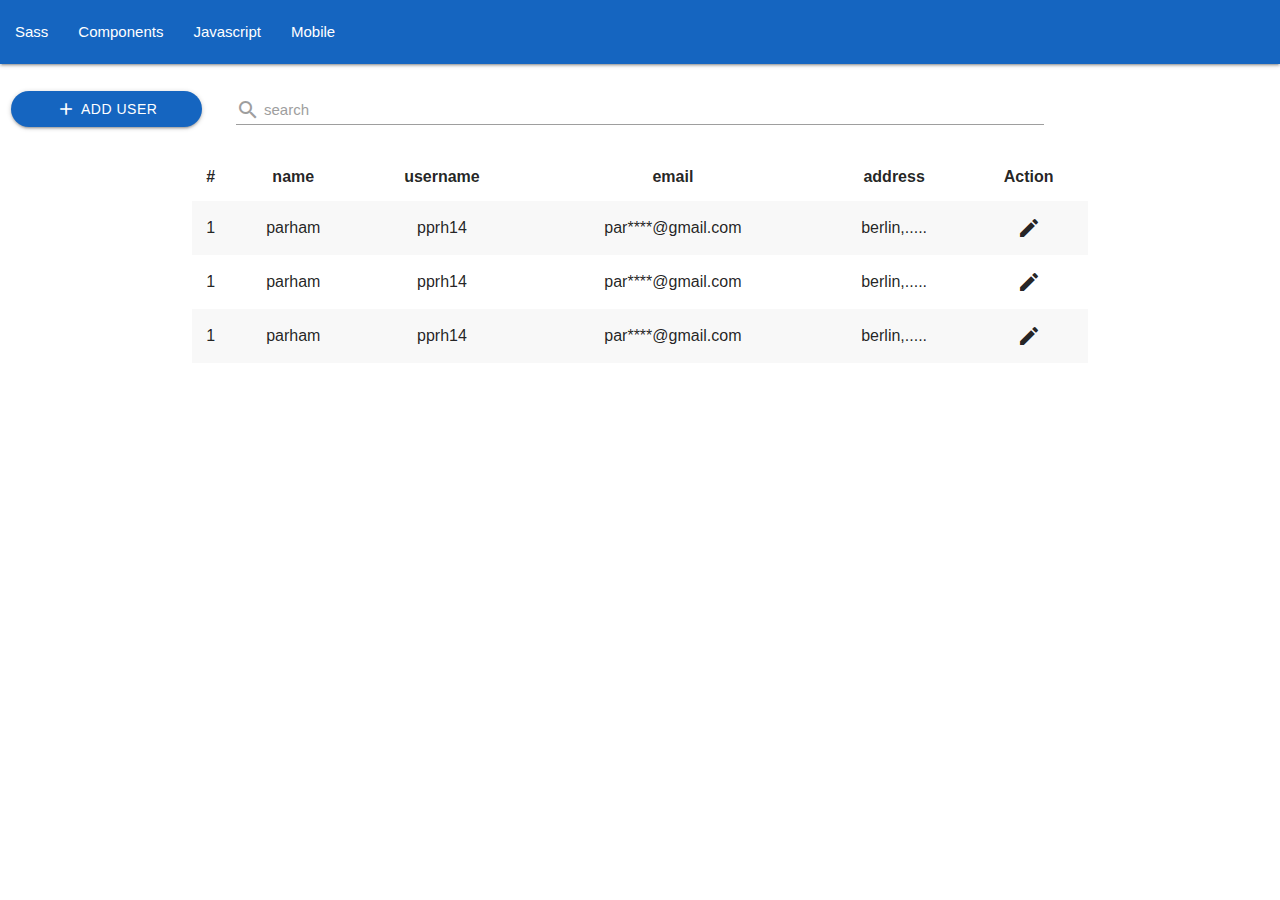
==== commit 0e9e1496: "part#6" ====
--- a/assets/users.html
+++ b/assets/users.html
@@ -5,8 +5,8 @@
     <meta name="viewport" content="width=device-width, initial-scale=1.0">
     <title>my practice</title>
     <link rel="stylesheet" href="/assets/materialize/css/materialize.min.css">
-    <link rel="stylesheet" href="/assets/css/util.css">
-    <link rel="stylesheet" href="/css/style.css">
+    <link rel="stylesheet" href="/assets/css11/util.css">
+    <link rel="stylesheet" href="/css12/style.css">
     <link href="https://fonts.googleapis.com/icon?family=Material+Icons" rel="stylesheet">
 
 
@@ -53,32 +53,160 @@
 
     <!-- content section - start -->
 
-    <section id="top_actions_section">
+    <section id="top_actions_section" class="row m-b-0 flex-m ">
 
         <!-- ad button  -->
-        <div class="p-r-10 p-l-10 p-t-15">
+        <div class="p-r-10 p-l-10 p-t-15 col s12 m3 l2">
             <button class="blue darken-3 rounded_pill waves-effect waves-light btn p-l-30 p-r-30 w-full flex-c">
                 <i class="material-icons m-r-5">add</i>
                 Add user
             </button>
         </div>
- <!-- search button  -->
- <div class="row">
-    <div class="input-field col s12">
-      <input id="search" type="text" class="validate">
-      <label for="search">
-        <i class="material-icons pos-relative top-7">search</i>
-        search</label>
-    </div>
-  </div>
+        <!-- search button  -->
+        <div class="row col s12 m6 l8 m-b-5">
+            <div class="input-field col s12">
+                <input id="search" type="text" class="validate">
+                <label for="search">
+                    <i class="material-icons pos-relative top-7">search</i>
+                    search</label>
+            </div>
+        </div>
+
+        <div class="col l2 hide-on-med-and-down">
+
+        </div>
+
 
     </section>
+
+
+    <section class="user_list_section">
+
+        <ul class="collapsible hide-on-med-and-up">
+            <li class="users_list_item">
+                <div class="collapsible-header">
+                    <i class="material-icons light-blue-text users_list_arrow_icon">arrow_drop_down_circle</i>
+                    parham
+                </div>
+                <div class="collapsible-body">
+                    <div class="p-all-5">
+                        <span class="f-bold">username:</span>
+                        <span>parham ramin</span>
+                    </div>
+                    <div class="p-all-5">
+                        <span class="f-bold">Email:</span>
+                        <span>parham11@gmail.com</span>
+                    </div>
+                    <div class="p-all-5">
+                        <span class="f-bold">Address:</span>
+                        <span>example:berlin,..</span>
+                    </div>
+                    <div class="p-all-5">
+                        <span class="f-bold">Action:</span>
+                        <span><a href="#"><i class="material-icons">edit</i></a></span>
+                    </div>
+                </div>
+            </li>
+
+            <li class="users_list_item">
+                <div class="collapsible-header">
+                    <i class="material-icons light-blue-text users_list_arrow_icon">arrow_drop_down_circle</i>
+                    parham
+                </div>
+                <div class="collapsible-body">
+                    <div class="p-all-5">
+                        <span class="f-bold">username:</span>
+                        <span>parham ramin</span>
+                    </div>
+                    <div class="p-all-5">
+                        <span class="f-bold">Email:</span>
+                        <span>parham11@gmail.com</span>
+                    </div>
+                    <div class="p-all-5">
+                        <span class="f-bold">Address:</span>
+                        <span>example:berlin,..</span>
+                    </div>
+                    <div class="p-all-5">
+                        <span class="f-bold">Action:</span>
+                        <span><a href="#"><i class="material-icons">edit</i></a></span>
+                    </div>
+                </div>
+            </li>
+        </ul>
+
+        <div class="hide-on-med-and-down show-on-medium-and-up">
+
+            <table class="striped centered highlight container">
+                <thead>
+                    <tr>
+                        <th>#</th>
+                        <th>name</th>
+                        <th>username</th>
+                        <th>email</th>
+                        <th>address</th>
+                        <th>Action</th>
+                    </tr>
+                </thead>
+                <tbody>
+                    <tr>
+                        <td>1</td>
+                        <td>parham</td>
+                        <td>pprh14</td>
+                        <td>par****@gmail.com</td>
+                        <td>berlin,.....</td>
+                        <td>
+                            <i class="material-icons">
+                                edit
+                            </i>
+                        </td>
+                    </tr>
+                    <tr>
+                        <td>1</td>
+                        <td>parham</td>
+                        <td>pprh14</td>
+                        <td>par****@gmail.com</td>
+                        <td>berlin,.....</td>
+                        <td>
+                            <i class="material-icons">
+                                edit
+                            </i>
+                        </td>
+                    </tr>
+                    <tr>
+                        <td>1</td>
+                        <td>parham</td>
+                        <td>pprh14</td>
+                        <td>par****@gmail.com</td>
+                        <td>berlin,.....</td>
+                        <td>
+                            <i class="material-icons">
+                                edit
+                            </i>
+                        </td>
+                    </tr>
+                </tbody>
+
+            </table>
+        </div>
+
+
+
+    </section>
+
+
+
+
+
+
+
+
 
     <!-- content section - end -->
 
 
     <script src="/assets/materialize/js/materialize.min.js"></script>
     <script src="/assets/js/main.js"></script>
+    <script src="/assets/js/user.js"></script>
 </body>
 
 </html>--- a/assets/css11/util.css
+++ b/assets/css11/util.css
@@ -0,0 +1,3073 @@
+/*[ FONT SIZE ]
+///////////////////////////////////////////////////////////
+*/
+.f-bold{font-weight: bold;}
+.fs-1 {font-size: 1px;}
+.fs-2 {font-size: 2px;}
+.fs-3 {font-size: 3px;}
+.fs-4 {font-size: 4px;}
+.fs-5 {font-size: 5px;}
+.fs-6 {font-size: 6px;}
+.fs-7 {font-size: 7px;}
+.fs-8 {font-size: 8px;}
+.fs-9 {font-size: 9px;}
+.fs-10 {font-size: 10px;}
+.fs-11 {font-size: 11px;}
+.fs-12 {font-size: 12px;}
+.fs-13 {font-size: 13px;}
+.fs-14 {font-size: 14px;}
+.fs-15 {font-size: 15px;}
+.fs-16 {font-size: 16px;}
+.fs-17 {font-size: 17px;}
+.fs-18 {font-size: 18px;}
+.fs-19 {font-size: 19px;}
+.fs-20 {font-size: 20px;}
+.fs-21 {font-size: 21px;}
+.fs-22 {font-size: 22px;}
+.fs-23 {font-size: 23px;}
+.fs-24 {font-size: 24px;}
+.fs-25 {font-size: 25px;}
+.fs-26 {font-size: 26px;}
+.fs-27 {font-size: 27px;}
+.fs-28 {font-size: 28px;}
+.fs-29 {font-size: 29px;}
+.fs-30 {font-size: 30px;}
+.fs-31 {font-size: 31px;}
+.fs-32 {font-size: 32px;}
+.fs-33 {font-size: 33px;}
+.fs-34 {font-size: 34px;}
+.fs-35 {font-size: 35px;}
+.fs-36 {font-size: 36px;}
+.fs-37 {font-size: 37px;}
+.fs-38 {font-size: 38px;}
+.fs-39 {font-size: 39px;}
+.fs-40 {font-size: 40px;}
+.fs-41 {font-size: 41px;}
+.fs-42 {font-size: 42px;}
+.fs-43 {font-size: 43px;}
+.fs-44 {font-size: 44px;}
+.fs-45 {font-size: 45px;}
+.fs-46 {font-size: 46px;}
+.fs-47 {font-size: 47px;}
+.fs-48 {font-size: 48px;}
+.fs-49 {font-size: 49px;}
+.fs-50 {font-size: 50px;}
+.fs-51 {font-size: 51px;}
+.fs-52 {font-size: 52px;}
+.fs-53 {font-size: 53px;}
+.fs-54 {font-size: 54px;}
+.fs-55 {font-size: 55px;}
+.fs-56 {font-size: 56px;}
+.fs-57 {font-size: 57px;}
+.fs-58 {font-size: 58px;}
+.fs-59 {font-size: 59px;}
+.fs-60 {font-size: 60px;}
+.fs-61 {font-size: 61px;}
+.fs-62 {font-size: 62px;}
+.fs-63 {font-size: 63px;}
+.fs-64 {font-size: 64px;}
+.fs-65 {font-size: 65px;}
+.fs-66 {font-size: 66px;}
+.fs-67 {font-size: 67px;}
+.fs-68 {font-size: 68px;}
+.fs-69 {font-size: 69px;}
+.fs-70 {font-size: 70px;}
+.fs-71 {font-size: 71px;}
+.fs-72 {font-size: 72px;}
+.fs-73 {font-size: 73px;}
+.fs-74 {font-size: 74px;}
+.fs-75 {font-size: 75px;}
+.fs-76 {font-size: 76px;}
+.fs-77 {font-size: 77px;}
+.fs-78 {font-size: 78px;}
+.fs-79 {font-size: 79px;}
+.fs-80 {font-size: 80px;}
+.fs-81 {font-size: 81px;}
+.fs-82 {font-size: 82px;}
+.fs-83 {font-size: 83px;}
+.fs-84 {font-size: 84px;}
+.fs-85 {font-size: 85px;}
+.fs-86 {font-size: 86px;}
+.fs-87 {font-size: 87px;}
+.fs-88 {font-size: 88px;}
+.fs-89 {font-size: 89px;}
+.fs-90 {font-size: 90px;}
+.fs-91 {font-size: 91px;}
+.fs-92 {font-size: 92px;}
+.fs-93 {font-size: 93px;}
+.fs-94 {font-size: 94px;}
+.fs-95 {font-size: 95px;}
+.fs-96 {font-size: 96px;}
+.fs-97 {font-size: 97px;}
+.fs-98 {font-size: 98px;}
+.fs-99 {font-size: 99px;}
+.fs-100 {font-size: 100px;}
+.fs-101 {font-size: 101px;}
+.fs-102 {font-size: 102px;}
+.fs-103 {font-size: 103px;}
+.fs-104 {font-size: 104px;}
+.fs-105 {font-size: 105px;}
+.fs-106 {font-size: 106px;}
+.fs-107 {font-size: 107px;}
+.fs-108 {font-size: 108px;}
+.fs-109 {font-size: 109px;}
+.fs-110 {font-size: 110px;}
+.fs-111 {font-size: 111px;}
+.fs-112 {font-size: 112px;}
+.fs-113 {font-size: 113px;}
+.fs-114 {font-size: 114px;}
+.fs-115 {font-size: 115px;}
+.fs-116 {font-size: 116px;}
+.fs-117 {font-size: 117px;}
+.fs-118 {font-size: 118px;}
+.fs-119 {font-size: 119px;}
+.fs-120 {font-size: 120px;}
+.fs-121 {font-size: 121px;}
+.fs-122 {font-size: 122px;}
+.fs-123 {font-size: 123px;}
+.fs-124 {font-size: 124px;}
+.fs-125 {font-size: 125px;}
+.fs-126 {font-size: 126px;}
+.fs-127 {font-size: 127px;}
+.fs-128 {font-size: 128px;}
+.fs-129 {font-size: 129px;}
+.fs-130 {font-size: 130px;}
+.fs-131 {font-size: 131px;}
+.fs-132 {font-size: 132px;}
+.fs-133 {font-size: 133px;}
+.fs-134 {font-size: 134px;}
+.fs-135 {font-size: 135px;}
+.fs-136 {font-size: 136px;}
+.fs-137 {font-size: 137px;}
+.fs-138 {font-size: 138px;}
+.fs-139 {font-size: 139px;}
+.fs-140 {font-size: 140px;}
+.fs-141 {font-size: 141px;}
+.fs-142 {font-size: 142px;}
+.fs-143 {font-size: 143px;}
+.fs-144 {font-size: 144px;}
+.fs-145 {font-size: 145px;}
+.fs-146 {font-size: 146px;}
+.fs-147 {font-size: 147px;}
+.fs-148 {font-size: 148px;}
+.fs-149 {font-size: 149px;}
+.fs-150 {font-size: 150px;}
+.fs-151 {font-size: 151px;}
+.fs-152 {font-size: 152px;}
+.fs-153 {font-size: 153px;}
+.fs-154 {font-size: 154px;}
+.fs-155 {font-size: 155px;}
+.fs-156 {font-size: 156px;}
+.fs-157 {font-size: 157px;}
+.fs-158 {font-size: 158px;}
+.fs-159 {font-size: 159px;}
+.fs-160 {font-size: 160px;}
+.fs-161 {font-size: 161px;}
+.fs-162 {font-size: 162px;}
+.fs-163 {font-size: 163px;}
+.fs-164 {font-size: 164px;}
+.fs-165 {font-size: 165px;}
+.fs-166 {font-size: 166px;}
+.fs-167 {font-size: 167px;}
+.fs-168 {font-size: 168px;}
+.fs-169 {font-size: 169px;}
+.fs-170 {font-size: 170px;}
+.fs-171 {font-size: 171px;}
+.fs-172 {font-size: 172px;}
+.fs-173 {font-size: 173px;}
+.fs-174 {font-size: 174px;}
+.fs-175 {font-size: 175px;}
+.fs-176 {font-size: 176px;}
+.fs-177 {font-size: 177px;}
+.fs-178 {font-size: 178px;}
+.fs-179 {font-size: 179px;}
+.fs-180 {font-size: 180px;}
+.fs-181 {font-size: 181px;}
+.fs-182 {font-size: 182px;}
+.fs-183 {font-size: 183px;}
+.fs-184 {font-size: 184px;}
+.fs-185 {font-size: 185px;}
+.fs-186 {font-size: 186px;}
+.fs-187 {font-size: 187px;}
+.fs-188 {font-size: 188px;}
+.fs-189 {font-size: 189px;}
+.fs-190 {font-size: 190px;}
+.fs-191 {font-size: 191px;}
+.fs-192 {font-size: 192px;}
+.fs-193 {font-size: 193px;}
+.fs-194 {font-size: 194px;}
+.fs-195 {font-size: 195px;}
+.fs-196 {font-size: 196px;}
+.fs-197 {font-size: 197px;}
+.fs-198 {font-size: 198px;}
+.fs-199 {font-size: 199px;}
+.fs-200 {font-size: 200px;}
+
+/*[ PADDING ]
+///////////////////////////////////////////////////////////
+*/
+.p-all-0{padding: 0 !important;}
+.p-all-1{padding: 1px !important;}
+.p-all-2{padding: 2px !important;}
+.p-all-3{padding: 3px !important;}
+.p-all-4{padding: 4px !important;}
+.p-all-5{padding: 5px !important;}
+.p-all-6{padding: 6px !important;}
+.p-all-7{padding: 7px !important;}
+.p-all-8{padding: 8px !important;}
+.p-all-9{padding: 9px !important;}
+.p-t-0 {padding-top: 0px;}
+.p-t-1 {padding-top: 1px;}
+.p-t-2 {padding-top: 2px;}
+.p-t-3 {padding-top: 3px;}
+.p-t-4 {padding-top: 4px;}
+.p-t-5 {padding-top: 5px;}
+.p-t-6 {padding-top: 6px;}
+.p-t-7 {padding-top: 7px;}
+.p-t-8 {padding-top: 8px;}
+.p-t-9 {padding-top: 9px;}
+.p-t-10 {padding-top: 10px;}
+.p-t-11 {padding-top: 11px;}
+.p-t-12 {padding-top: 12px;}
+.p-t-13 {padding-top: 13px;}
+.p-t-14 {padding-top: 14px;}
+.p-t-15 {padding-top: 15px;}
+.p-t-16 {padding-top: 16px;}
+.p-t-17 {padding-top: 17px;}
+.p-t-18 {padding-top: 18px;}
+.p-t-19 {padding-top: 19px;}
+.p-t-20 {padding-top: 20px;}
+.p-t-21 {padding-top: 21px;}
+.p-t-22 {padding-top: 22px;}
+.p-t-23 {padding-top: 23px;}
+.p-t-24 {padding-top: 24px;}
+.p-t-25 {padding-top: 25px;}
+.p-t-26 {padding-top: 26px;}
+.p-t-27 {padding-top: 27px;}
+.p-t-28 {padding-top: 28px;}
+.p-t-29 {padding-top: 29px;}
+.p-t-30 {padding-top: 30px;}
+.p-t-31 {padding-top: 31px;}
+.p-t-32 {padding-top: 32px;}
+.p-t-33 {padding-top: 33px;}
+.p-t-34 {padding-top: 34px;}
+.p-t-35 {padding-top: 35px;}
+.p-t-36 {padding-top: 36px;}
+.p-t-37 {padding-top: 37px;}
+.p-t-38 {padding-top: 38px;}
+.p-t-39 {padding-top: 39px;}
+.p-t-40 {padding-top: 40px;}
+.p-t-41 {padding-top: 41px;}
+.p-t-42 {padding-top: 42px;}
+.p-t-43 {padding-top: 43px;}
+.p-t-44 {padding-top: 44px;}
+.p-t-45 {padding-top: 45px;}
+.p-t-46 {padding-top: 46px;}
+.p-t-47 {padding-top: 47px;}
+.p-t-48 {padding-top: 48px;}
+.p-t-49 {padding-top: 49px;}
+.p-t-50 {padding-top: 50px;}
+.p-t-51 {padding-top: 51px;}
+.p-t-52 {padding-top: 52px;}
+.p-t-53 {padding-top: 53px;}
+.p-t-54 {padding-top: 54px;}
+.p-t-55 {padding-top: 55px;}
+.p-t-56 {padding-top: 56px;}
+.p-t-57 {padding-top: 57px;}
+.p-t-58 {padding-top: 58px;}
+.p-t-59 {padding-top: 59px;}
+.p-t-60 {padding-top: 60px;}
+.p-t-61 {padding-top: 61px;}
+.p-t-62 {padding-top: 62px;}
+.p-t-63 {padding-top: 63px;}
+.p-t-64 {padding-top: 64px;}
+.p-t-65 {padding-top: 65px;}
+.p-t-66 {padding-top: 66px;}
+.p-t-67 {padding-top: 67px;}
+.p-t-68 {padding-top: 68px;}
+.p-t-69 {padding-top: 69px;}
+.p-t-70 {padding-top: 70px;}
+.p-t-71 {padding-top: 71px;}
+.p-t-72 {padding-top: 72px;}
+.p-t-73 {padding-top: 73px;}
+.p-t-74 {padding-top: 74px;}
+.p-t-75 {padding-top: 75px;}
+.p-t-76 {padding-top: 76px;}
+.p-t-77 {padding-top: 77px;}
+.p-t-78 {padding-top: 78px;}
+.p-t-79 {padding-top: 79px;}
+.p-t-80 {padding-top: 80px;}
+.p-t-81 {padding-top: 81px;}
+.p-t-82 {padding-top: 82px;}
+.p-t-83 {padding-top: 83px;}
+.p-t-84 {padding-top: 84px;}
+.p-t-85 {padding-top: 85px;}
+.p-t-86 {padding-top: 86px;}
+.p-t-87 {padding-top: 87px;}
+.p-t-88 {padding-top: 88px;}
+.p-t-89 {padding-top: 89px;}
+.p-t-90 {padding-top: 90px;}
+.p-t-91 {padding-top: 91px;}
+.p-t-92 {padding-top: 92px;}
+.p-t-93 {padding-top: 93px;}
+.p-t-94 {padding-top: 94px;}
+.p-t-95 {padding-top: 95px;}
+.p-t-96 {padding-top: 96px;}
+.p-t-97 {padding-top: 97px;}
+.p-t-98 {padding-top: 98px;}
+.p-t-99 {padding-top: 99px;}
+.p-t-100 {padding-top: 100px;}
+.p-t-101 {padding-top: 101px;}
+.p-t-102 {padding-top: 102px;}
+.p-t-103 {padding-top: 103px;}
+.p-t-104 {padding-top: 104px;}
+.p-t-105 {padding-top: 105px;}
+.p-t-106 {padding-top: 106px;}
+.p-t-107 {padding-top: 107px;}
+.p-t-108 {padding-top: 108px;}
+.p-t-109 {padding-top: 109px;}
+.p-t-110 {padding-top: 110px;}
+.p-t-111 {padding-top: 111px;}
+.p-t-112 {padding-top: 112px;}
+.p-t-113 {padding-top: 113px;}
+.p-t-114 {padding-top: 114px;}
+.p-t-115 {padding-top: 115px;}
+.p-t-116 {padding-top: 116px;}
+.p-t-117 {padding-top: 117px;}
+.p-t-118 {padding-top: 118px;}
+.p-t-119 {padding-top: 119px;}
+.p-t-120 {padding-top: 120px;}
+.p-t-121 {padding-top: 121px;}
+.p-t-122 {padding-top: 122px;}
+.p-t-123 {padding-top: 123px;}
+.p-t-124 {padding-top: 124px;}
+.p-t-125 {padding-top: 125px;}
+.p-t-126 {padding-top: 126px;}
+.p-t-127 {padding-top: 127px;}
+.p-t-128 {padding-top: 128px;}
+.p-t-129 {padding-top: 129px;}
+.p-t-130 {padding-top: 130px;}
+.p-t-131 {padding-top: 131px;}
+.p-t-132 {padding-top: 132px;}
+.p-t-133 {padding-top: 133px;}
+.p-t-134 {padding-top: 134px;}
+.p-t-135 {padding-top: 135px;}
+.p-t-136 {padding-top: 136px;}
+.p-t-137 {padding-top: 137px;}
+.p-t-138 {padding-top: 138px;}
+.p-t-139 {padding-top: 139px;}
+.p-t-140 {padding-top: 140px;}
+.p-t-141 {padding-top: 141px;}
+.p-t-142 {padding-top: 142px;}
+.p-t-143 {padding-top: 143px;}
+.p-t-144 {padding-top: 144px;}
+.p-t-145 {padding-top: 145px;}
+.p-t-146 {padding-top: 146px;}
+.p-t-147 {padding-top: 147px;}
+.p-t-148 {padding-top: 148px;}
+.p-t-149 {padding-top: 149px;}
+.p-t-150 {padding-top: 150px;}
+.p-t-151 {padding-top: 151px;}
+.p-t-152 {padding-top: 152px;}
+.p-t-153 {padding-top: 153px;}
+.p-t-154 {padding-top: 154px;}
+.p-t-155 {padding-top: 155px;}
+.p-t-156 {padding-top: 156px;}
+.p-t-157 {padding-top: 157px;}
+.p-t-158 {padding-top: 158px;}
+.p-t-159 {padding-top: 159px;}
+.p-t-160 {padding-top: 160px;}
+.p-t-161 {padding-top: 161px;}
+.p-t-162 {padding-top: 162px;}
+.p-t-163 {padding-top: 163px;}
+.p-t-164 {padding-top: 164px;}
+.p-t-165 {padding-top: 165px;}
+.p-t-166 {padding-top: 166px;}
+.p-t-167 {padding-top: 167px;}
+.p-t-168 {padding-top: 168px;}
+.p-t-169 {padding-top: 169px;}
+.p-t-170 {padding-top: 170px;}
+.p-t-171 {padding-top: 171px;}
+.p-t-172 {padding-top: 172px;}
+.p-t-173 {padding-top: 173px;}
+.p-t-174 {padding-top: 174px;}
+.p-t-175 {padding-top: 175px;}
+.p-t-176 {padding-top: 176px;}
+.p-t-177 {padding-top: 177px;}
+.p-t-178 {padding-top: 178px;}
+.p-t-179 {padding-top: 179px;}
+.p-t-180 {padding-top: 180px;}
+.p-t-181 {padding-top: 181px;}
+.p-t-182 {padding-top: 182px;}
+.p-t-183 {padding-top: 183px;}
+.p-t-184 {padding-top: 184px;}
+.p-t-185 {padding-top: 185px;}
+.p-t-186 {padding-top: 186px;}
+.p-t-187 {padding-top: 187px;}
+.p-t-188 {padding-top: 188px;}
+.p-t-189 {padding-top: 189px;}
+.p-t-190 {padding-top: 190px;}
+.p-t-191 {padding-top: 191px;}
+.p-t-192 {padding-top: 192px;}
+.p-t-193 {padding-top: 193px;}
+.p-t-194 {padding-top: 194px;}
+.p-t-195 {padding-top: 195px;}
+.p-t-196 {padding-top: 196px;}
+.p-t-197 {padding-top: 197px;}
+.p-t-198 {padding-top: 198px;}
+.p-t-199 {padding-top: 199px;}
+.p-t-200 {padding-top: 200px;}
+.p-t-201 {padding-top: 201px;}
+.p-t-202 {padding-top: 202px;}
+.p-t-203 {padding-top: 203px;}
+.p-t-204 {padding-top: 204px;}
+.p-t-205 {padding-top: 205px;}
+.p-t-206 {padding-top: 206px;}
+.p-t-207 {padding-top: 207px;}
+.p-t-208 {padding-top: 208px;}
+.p-t-209 {padding-top: 209px;}
+.p-t-210 {padding-top: 210px;}
+.p-t-211 {padding-top: 211px;}
+.p-t-212 {padding-top: 212px;}
+.p-t-213 {padding-top: 213px;}
+.p-t-214 {padding-top: 214px;}
+.p-t-215 {padding-top: 215px;}
+.p-t-216 {padding-top: 216px;}
+.p-t-217 {padding-top: 217px;}
+.p-t-218 {padding-top: 218px;}
+.p-t-219 {padding-top: 219px;}
+.p-t-220 {padding-top: 220px;}
+.p-t-221 {padding-top: 221px;}
+.p-t-222 {padding-top: 222px;}
+.p-t-223 {padding-top: 223px;}
+.p-t-224 {padding-top: 224px;}
+.p-t-225 {padding-top: 225px;}
+.p-t-226 {padding-top: 226px;}
+.p-t-227 {padding-top: 227px;}
+.p-t-228 {padding-top: 228px;}
+.p-t-229 {padding-top: 229px;}
+.p-t-230 {padding-top: 230px;}
+.p-t-231 {padding-top: 231px;}
+.p-t-232 {padding-top: 232px;}
+.p-t-233 {padding-top: 233px;}
+.p-t-234 {padding-top: 234px;}
+.p-t-235 {padding-top: 235px;}
+.p-t-236 {padding-top: 236px;}
+.p-t-237 {padding-top: 237px;}
+.p-t-238 {padding-top: 238px;}
+.p-t-239 {padding-top: 239px;}
+.p-t-240 {padding-top: 240px;}
+.p-t-241 {padding-top: 241px;}
+.p-t-242 {padding-top: 242px;}
+.p-t-243 {padding-top: 243px;}
+.p-t-244 {padding-top: 244px;}
+.p-t-245 {padding-top: 245px;}
+.p-t-246 {padding-top: 246px;}
+.p-t-247 {padding-top: 247px;}
+.p-t-248 {padding-top: 248px;}
+.p-t-249 {padding-top: 249px;}
+.p-t-250 {padding-top: 250px;}
+.p-b-0 {padding-bottom: 0px;}
+.p-b-1 {padding-bottom: 1px;}
+.p-b-2 {padding-bottom: 2px;}
+.p-b-3 {padding-bottom: 3px;}
+.p-b-4 {padding-bottom: 4px;}
+.p-b-5 {padding-bottom: 5px;}
+.p-b-6 {padding-bottom: 6px;}
+.p-b-7 {padding-bottom: 7px;}
+.p-b-8 {padding-bottom: 8px;}
+.p-b-9 {padding-bottom: 9px;}
+.p-b-10 {padding-bottom: 10px;}
+.p-b-11 {padding-bottom: 11px;}
+.p-b-12 {padding-bottom: 12px;}
+.p-b-13 {padding-bottom: 13px;}
+.p-b-14 {padding-bottom: 14px;}
+.p-b-15 {padding-bottom: 15px;}
+.p-b-16 {padding-bottom: 16px;}
+.p-b-17 {padding-bottom: 17px;}
+.p-b-18 {padding-bottom: 18px;}
+.p-b-19 {padding-bottom: 19px;}
+.p-b-20 {padding-bottom: 20px;}
+.p-b-21 {padding-bottom: 21px;}
+.p-b-22 {padding-bottom: 22px;}
+.p-b-23 {padding-bottom: 23px;}
+.p-b-24 {padding-bottom: 24px;}
+.p-b-25 {padding-bottom: 25px;}
+.p-b-26 {padding-bottom: 26px;}
+.p-b-27 {padding-bottom: 27px;}
+.p-b-28 {padding-bottom: 28px;}
+.p-b-29 {padding-bottom: 29px;}
+.p-b-30 {padding-bottom: 30px;}
+.p-b-31 {padding-bottom: 31px;}
+.p-b-32 {padding-bottom: 32px;}
+.p-b-33 {padding-bottom: 33px;}
+.p-b-34 {padding-bottom: 34px;}
+.p-b-35 {padding-bottom: 35px;}
+.p-b-36 {padding-bottom: 36px;}
+.p-b-37 {padding-bottom: 37px;}
+.p-b-38 {padding-bottom: 38px;}
+.p-b-39 {padding-bottom: 39px;}
+.p-b-40 {padding-bottom: 40px;}
+.p-b-41 {padding-bottom: 41px;}
+.p-b-42 {padding-bottom: 42px;}
+.p-b-43 {padding-bottom: 43px;}
+.p-b-44 {padding-bottom: 44px;}
+.p-b-45 {padding-bottom: 45px;}
+.p-b-46 {padding-bottom: 46px;}
+.p-b-47 {padding-bottom: 47px;}
+.p-b-48 {padding-bottom: 48px;}
+.p-b-49 {padding-bottom: 49px;}
+.p-b-50 {padding-bottom: 50px;}
+.p-b-51 {padding-bottom: 51px;}
+.p-b-52 {padding-bottom: 52px;}
+.p-b-53 {padding-bottom: 53px;}
+.p-b-54 {padding-bottom: 54px;}
+.p-b-55 {padding-bottom: 55px;}
+.p-b-56 {padding-bottom: 56px;}
+.p-b-57 {padding-bottom: 57px;}
+.p-b-58 {padding-bottom: 58px;}
+.p-b-59 {padding-bottom: 59px;}
+.p-b-60 {padding-bottom: 60px;}
+.p-b-61 {padding-bottom: 61px;}
+.p-b-62 {padding-bottom: 62px;}
+.p-b-63 {padding-bottom: 63px;}
+.p-b-64 {padding-bottom: 64px;}
+.p-b-65 {padding-bottom: 65px;}
+.p-b-66 {padding-bottom: 66px;}
+.p-b-67 {padding-bottom: 67px;}
+.p-b-68 {padding-bottom: 68px;}
+.p-b-69 {padding-bottom: 69px;}
+.p-b-70 {padding-bottom: 70px;}
+.p-b-71 {padding-bottom: 71px;}
+.p-b-72 {padding-bottom: 72px;}
+.p-b-73 {padding-bottom: 73px;}
+.p-b-74 {padding-bottom: 74px;}
+.p-b-75 {padding-bottom: 75px;}
+.p-b-76 {padding-bottom: 76px;}
+.p-b-77 {padding-bottom: 77px;}
+.p-b-78 {padding-bottom: 78px;}
+.p-b-79 {padding-bottom: 79px;}
+.p-b-80 {padding-bottom: 80px;}
+.p-b-81 {padding-bottom: 81px;}
+.p-b-82 {padding-bottom: 82px;}
+.p-b-83 {padding-bottom: 83px;}
+.p-b-84 {padding-bottom: 84px;}
+.p-b-85 {padding-bottom: 85px;}
+.p-b-86 {padding-bottom: 86px;}
+.p-b-87 {padding-bottom: 87px;}
+.p-b-88 {padding-bottom: 88px;}
+.p-b-89 {padding-bottom: 89px;}
+.p-b-90 {padding-bottom: 90px;}
+.p-b-91 {padding-bottom: 91px;}
+.p-b-92 {padding-bottom: 92px;}
+.p-b-93 {padding-bottom: 93px;}
+.p-b-94 {padding-bottom: 94px;}
+.p-b-95 {padding-bottom: 95px;}
+.p-b-96 {padding-bottom: 96px;}
+.p-b-97 {padding-bottom: 97px;}
+.p-b-98 {padding-bottom: 98px;}
+.p-b-99 {padding-bottom: 99px;}
+.p-b-100 {padding-bottom: 100px;}
+.p-b-101 {padding-bottom: 101px;}
+.p-b-102 {padding-bottom: 102px;}
+.p-b-103 {padding-bottom: 103px;}
+.p-b-104 {padding-bottom: 104px;}
+.p-b-105 {padding-bottom: 105px;}
+.p-b-106 {padding-bottom: 106px;}
+.p-b-107 {padding-bottom: 107px;}
+.p-b-108 {padding-bottom: 108px;}
+.p-b-109 {padding-bottom: 109px;}
+.p-b-110 {padding-bottom: 110px;}
+.p-b-111 {padding-bottom: 111px;}
+.p-b-112 {padding-bottom: 112px;}
+.p-b-113 {padding-bottom: 113px;}
+.p-b-114 {padding-bottom: 114px;}
+.p-b-115 {padding-bottom: 115px;}
+.p-b-116 {padding-bottom: 116px;}
+.p-b-117 {padding-bottom: 117px;}
+.p-b-118 {padding-bottom: 118px;}
+.p-b-119 {padding-bottom: 119px;}
+.p-b-120 {padding-bottom: 120px;}
+.p-b-121 {padding-bottom: 121px;}
+.p-b-122 {padding-bottom: 122px;}
+.p-b-123 {padding-bottom: 123px;}
+.p-b-124 {padding-bottom: 124px;}
+.p-b-125 {padding-bottom: 125px;}
+.p-b-126 {padding-bottom: 126px;}
+.p-b-127 {padding-bottom: 127px;}
+.p-b-128 {padding-bottom: 128px;}
+.p-b-129 {padding-bottom: 129px;}
+.p-b-130 {padding-bottom: 130px;}
+.p-b-131 {padding-bottom: 131px;}
+.p-b-132 {padding-bottom: 132px;}
+.p-b-133 {padding-bottom: 133px;}
+.p-b-134 {padding-bottom: 134px;}
+.p-b-135 {padding-bottom: 135px;}
+.p-b-136 {padding-bottom: 136px;}
+.p-b-137 {padding-bottom: 137px;}
+.p-b-138 {padding-bottom: 138px;}
+.p-b-139 {padding-bottom: 139px;}
+.p-b-140 {padding-bottom: 140px;}
+.p-b-141 {padding-bottom: 141px;}
+.p-b-142 {padding-bottom: 142px;}
+.p-b-143 {padding-bottom: 143px;}
+.p-b-144 {padding-bottom: 144px;}
+.p-b-145 {padding-bottom: 145px;}
+.p-b-146 {padding-bottom: 146px;}
+.p-b-147 {padding-bottom: 147px;}
+.p-b-148 {padding-bottom: 148px;}
+.p-b-149 {padding-bottom: 149px;}
+.p-b-150 {padding-bottom: 150px;}
+.p-b-151 {padding-bottom: 151px;}
+.p-b-152 {padding-bottom: 152px;}
+.p-b-153 {padding-bottom: 153px;}
+.p-b-154 {padding-bottom: 154px;}
+.p-b-155 {padding-bottom: 155px;}
+.p-b-156 {padding-bottom: 156px;}
+.p-b-157 {padding-bottom: 157px;}
+.p-b-158 {padding-bottom: 158px;}
+.p-b-159 {padding-bottom: 159px;}
+.p-b-160 {padding-bottom: 160px;}
+.p-b-161 {padding-bottom: 161px;}
+.p-b-162 {padding-bottom: 162px;}
+.p-b-163 {padding-bottom: 163px;}
+.p-b-164 {padding-bottom: 164px;}
+.p-b-165 {padding-bottom: 165px;}
+.p-b-166 {padding-bottom: 166px;}
+.p-b-167 {padding-bottom: 167px;}
+.p-b-168 {padding-bottom: 168px;}
+.p-b-169 {padding-bottom: 169px;}
+.p-b-170 {padding-bottom: 170px;}
+.p-b-171 {padding-bottom: 171px;}
+.p-b-172 {padding-bottom: 172px;}
+.p-b-173 {padding-bottom: 173px;}
+.p-b-174 {padding-bottom: 174px;}
+.p-b-175 {padding-bottom: 175px;}
+.p-b-176 {padding-bottom: 176px;}
+.p-b-177 {padding-bottom: 177px;}
+.p-b-178 {padding-bottom: 178px;}
+.p-b-179 {padding-bottom: 179px;}
+.p-b-180 {padding-bottom: 180px;}
+.p-b-181 {padding-bottom: 181px;}
+.p-b-182 {padding-bottom: 182px;}
+.p-b-183 {padding-bottom: 183px;}
+.p-b-184 {padding-bottom: 184px;}
+.p-b-185 {padding-bottom: 185px;}
+.p-b-186 {padding-bottom: 186px;}
+.p-b-187 {padding-bottom: 187px;}
+.p-b-188 {padding-bottom: 188px;}
+.p-b-189 {padding-bottom: 189px;}
+.p-b-190 {padding-bottom: 190px;}
+.p-b-191 {padding-bottom: 191px;}
+.p-b-192 {padding-bottom: 192px;}
+.p-b-193 {padding-bottom: 193px;}
+.p-b-194 {padding-bottom: 194px;}
+.p-b-195 {padding-bottom: 195px;}
+.p-b-196 {padding-bottom: 196px;}
+.p-b-197 {padding-bottom: 197px;}
+.p-b-198 {padding-bottom: 198px;}
+.p-b-199 {padding-bottom: 199px;}
+.p-b-200 {padding-bottom: 200px;}
+.p-b-201 {padding-bottom: 201px;}
+.p-b-202 {padding-bottom: 202px;}
+.p-b-203 {padding-bottom: 203px;}
+.p-b-204 {padding-bottom: 204px;}
+.p-b-205 {padding-bottom: 205px;}
+.p-b-206 {padding-bottom: 206px;}
+.p-b-207 {padding-bottom: 207px;}
+.p-b-208 {padding-bottom: 208px;}
+.p-b-209 {padding-bottom: 209px;}
+.p-b-210 {padding-bottom: 210px;}
+.p-b-211 {padding-bottom: 211px;}
+.p-b-212 {padding-bottom: 212px;}
+.p-b-213 {padding-bottom: 213px;}
+.p-b-214 {padding-bottom: 214px;}
+.p-b-215 {padding-bottom: 215px;}
+.p-b-216 {padding-bottom: 216px;}
+.p-b-217 {padding-bottom: 217px;}
+.p-b-218 {padding-bottom: 218px;}
+.p-b-219 {padding-bottom: 219px;}
+.p-b-220 {padding-bottom: 220px;}
+.p-b-221 {padding-bottom: 221px;}
+.p-b-222 {padding-bottom: 222px;}
+.p-b-223 {padding-bottom: 223px;}
+.p-b-224 {padding-bottom: 224px;}
+.p-b-225 {padding-bottom: 225px;}
+.p-b-226 {padding-bottom: 226px;}
+.p-b-227 {padding-bottom: 227px;}
+.p-b-228 {padding-bottom: 228px;}
+.p-b-229 {padding-bottom: 229px;}
+.p-b-230 {padding-bottom: 230px;}
+.p-b-231 {padding-bottom: 231px;}
+.p-b-232 {padding-bottom: 232px;}
+.p-b-233 {padding-bottom: 233px;}
+.p-b-234 {padding-bottom: 234px;}
+.p-b-235 {padding-bottom: 235px;}
+.p-b-236 {padding-bottom: 236px;}
+.p-b-237 {padding-bottom: 237px;}
+.p-b-238 {padding-bottom: 238px;}
+.p-b-239 {padding-bottom: 239px;}
+.p-b-240 {padding-bottom: 240px;}
+.p-b-241 {padding-bottom: 241px;}
+.p-b-242 {padding-bottom: 242px;}
+.p-b-243 {padding-bottom: 243px;}
+.p-b-244 {padding-bottom: 244px;}
+.p-b-245 {padding-bottom: 245px;}
+.p-b-246 {padding-bottom: 246px;}
+.p-b-247 {padding-bottom: 247px;}
+.p-b-248 {padding-bottom: 248px;}
+.p-b-249 {padding-bottom: 249px;}
+.p-b-250 {padding-bottom: 250px;}
+.p-l-0 {padding-left: 0px;}
+.p-l-1 {padding-left: 1px;}
+.p-l-2 {padding-left: 2px;}
+.p-l-3 {padding-left: 3px;}
+.p-l-4 {padding-left: 4px;}
+.p-l-5 {padding-left: 5px;}
+.p-l-6 {padding-left: 6px;}
+.p-l-7 {padding-left: 7px;}
+.p-l-8 {padding-left: 8px;}
+.p-l-9 {padding-left: 9px;}
+.p-l-10 {padding-left: 10px;}
+.p-l-11 {padding-left: 11px;}
+.p-l-12 {padding-left: 12px;}
+.p-l-13 {padding-left: 13px;}
+.p-l-14 {padding-left: 14px;}
+.p-l-15 {padding-left: 15px;}
+.p-l-16 {padding-left: 16px;}
+.p-l-17 {padding-left: 17px;}
+.p-l-18 {padding-left: 18px;}
+.p-l-19 {padding-left: 19px;}
+.p-l-20 {padding-left: 20px;}
+.p-l-21 {padding-left: 21px;}
+.p-l-22 {padding-left: 22px;}
+.p-l-23 {padding-left: 23px;}
+.p-l-24 {padding-left: 24px;}
+.p-l-25 {padding-left: 25px;}
+.p-l-26 {padding-left: 26px;}
+.p-l-27 {padding-left: 27px;}
+.p-l-28 {padding-left: 28px;}
+.p-l-29 {padding-left: 29px;}
+.p-l-30 {padding-left: 30px;}
+.p-l-31 {padding-left: 31px;}
+.p-l-32 {padding-left: 32px;}
+.p-l-33 {padding-left: 33px;}
+.p-l-34 {padding-left: 34px;}
+.p-l-35 {padding-left: 35px;}
+.p-l-36 {padding-left: 36px;}
+.p-l-37 {padding-left: 37px;}
+.p-l-38 {padding-left: 38px;}
+.p-l-39 {padding-left: 39px;}
+.p-l-40 {padding-left: 40px;}
+.p-l-41 {padding-left: 41px;}
+.p-l-42 {padding-left: 42px;}
+.p-l-43 {padding-left: 43px;}
+.p-l-44 {padding-left: 44px;}
+.p-l-45 {padding-left: 45px;}
+.p-l-46 {padding-left: 46px;}
+.p-l-47 {padding-left: 47px;}
+.p-l-48 {padding-left: 48px;}
+.p-l-49 {padding-left: 49px;}
+.p-l-50 {padding-left: 50px;}
+.p-l-51 {padding-left: 51px;}
+.p-l-52 {padding-left: 52px;}
+.p-l-53 {padding-left: 53px;}
+.p-l-54 {padding-left: 54px;}
+.p-l-55 {padding-left: 55px;}
+.p-l-56 {padding-left: 56px;}
+.p-l-57 {padding-left: 57px;}
+.p-l-58 {padding-left: 58px;}
+.p-l-59 {padding-left: 59px;}
+.p-l-60 {padding-left: 60px;}
+.p-l-61 {padding-left: 61px;}
+.p-l-62 {padding-left: 62px;}
+.p-l-63 {padding-left: 63px;}
+.p-l-64 {padding-left: 64px;}
+.p-l-65 {padding-left: 65px;}
+.p-l-66 {padding-left: 66px;}
+.p-l-67 {padding-left: 67px;}
+.p-l-68 {padding-left: 68px;}
+.p-l-69 {padding-left: 69px;}
+.p-l-70 {padding-left: 70px;}
+.p-l-71 {padding-left: 71px;}
+.p-l-72 {padding-left: 72px;}
+.p-l-73 {padding-left: 73px;}
+.p-l-74 {padding-left: 74px;}
+.p-l-75 {padding-left: 75px;}
+.p-l-76 {padding-left: 76px;}
+.p-l-77 {padding-left: 77px;}
+.p-l-78 {padding-left: 78px;}
+.p-l-79 {padding-left: 79px;}
+.p-l-80 {padding-left: 80px;}
+.p-l-81 {padding-left: 81px;}
+.p-l-82 {padding-left: 82px;}
+.p-l-83 {padding-left: 83px;}
+.p-l-84 {padding-left: 84px;}
+.p-l-85 {padding-left: 85px;}
+.p-l-86 {padding-left: 86px;}
+.p-l-87 {padding-left: 87px;}
+.p-l-88 {padding-left: 88px;}
+.p-l-89 {padding-left: 89px;}
+.p-l-90 {padding-left: 90px;}
+.p-l-91 {padding-left: 91px;}
+.p-l-92 {padding-left: 92px;}
+.p-l-93 {padding-left: 93px;}
+.p-l-94 {padding-left: 94px;}
+.p-l-95 {padding-left: 95px;}
+.p-l-96 {padding-left: 96px;}
+.p-l-97 {padding-left: 97px;}
+.p-l-98 {padding-left: 98px;}
+.p-l-99 {padding-left: 99px;}
+.p-l-100 {padding-left: 100px;}
+.p-l-101 {padding-left: 101px;}
+.p-l-102 {padding-left: 102px;}
+.p-l-103 {padding-left: 103px;}
+.p-l-104 {padding-left: 104px;}
+.p-l-105 {padding-left: 105px;}
+.p-l-106 {padding-left: 106px;}
+.p-l-107 {padding-left: 107px;}
+.p-l-108 {padding-left: 108px;}
+.p-l-109 {padding-left: 109px;}
+.p-l-110 {padding-left: 110px;}
+.p-l-111 {padding-left: 111px;}
+.p-l-112 {padding-left: 112px;}
+.p-l-113 {padding-left: 113px;}
+.p-l-114 {padding-left: 114px;}
+.p-l-115 {padding-left: 115px;}
+.p-l-116 {padding-left: 116px;}
+.p-l-117 {padding-left: 117px;}
+.p-l-118 {padding-left: 118px;}
+.p-l-119 {padding-left: 119px;}
+.p-l-120 {padding-left: 120px;}
+.p-l-121 {padding-left: 121px;}
+.p-l-122 {padding-left: 122px;}
+.p-l-123 {padding-left: 123px;}
+.p-l-124 {padding-left: 124px;}
+.p-l-125 {padding-left: 125px;}
+.p-l-126 {padding-left: 126px;}
+.p-l-127 {padding-left: 127px;}
+.p-l-128 {padding-left: 128px;}
+.p-l-129 {padding-left: 129px;}
+.p-l-130 {padding-left: 130px;}
+.p-l-131 {padding-left: 131px;}
+.p-l-132 {padding-left: 132px;}
+.p-l-133 {padding-left: 133px;}
+.p-l-134 {padding-left: 134px;}
+.p-l-135 {padding-left: 135px;}
+.p-l-136 {padding-left: 136px;}
+.p-l-137 {padding-left: 137px;}
+.p-l-138 {padding-left: 138px;}
+.p-l-139 {padding-left: 139px;}
+.p-l-140 {padding-left: 140px;}
+.p-l-141 {padding-left: 141px;}
+.p-l-142 {padding-left: 142px;}
+.p-l-143 {padding-left: 143px;}
+.p-l-144 {padding-left: 144px;}
+.p-l-145 {padding-left: 145px;}
+.p-l-146 {padding-left: 146px;}
+.p-l-147 {padding-left: 147px;}
+.p-l-148 {padding-left: 148px;}
+.p-l-149 {padding-left: 149px;}
+.p-l-150 {padding-left: 150px;}
+.p-l-151 {padding-left: 151px;}
+.p-l-152 {padding-left: 152px;}
+.p-l-153 {padding-left: 153px;}
+.p-l-154 {padding-left: 154px;}
+.p-l-155 {padding-left: 155px;}
+.p-l-156 {padding-left: 156px;}
+.p-l-157 {padding-left: 157px;}
+.p-l-158 {padding-left: 158px;}
+.p-l-159 {padding-left: 159px;}
+.p-l-160 {padding-left: 160px;}
+.p-l-161 {padding-left: 161px;}
+.p-l-162 {padding-left: 162px;}
+.p-l-163 {padding-left: 163px;}
+.p-l-164 {padding-left: 164px;}
+.p-l-165 {padding-left: 165px;}
+.p-l-166 {padding-left: 166px;}
+.p-l-167 {padding-left: 167px;}
+.p-l-168 {padding-left: 168px;}
+.p-l-169 {padding-left: 169px;}
+.p-l-170 {padding-left: 170px;}
+.p-l-171 {padding-left: 171px;}
+.p-l-172 {padding-left: 172px;}
+.p-l-173 {padding-left: 173px;}
+.p-l-174 {padding-left: 174px;}
+.p-l-175 {padding-left: 175px;}
+.p-l-176 {padding-left: 176px;}
+.p-l-177 {padding-left: 177px;}
+.p-l-178 {padding-left: 178px;}
+.p-l-179 {padding-left: 179px;}
+.p-l-180 {padding-left: 180px;}
+.p-l-181 {padding-left: 181px;}
+.p-l-182 {padding-left: 182px;}
+.p-l-183 {padding-left: 183px;}
+.p-l-184 {padding-left: 184px;}
+.p-l-185 {padding-left: 185px;}
+.p-l-186 {padding-left: 186px;}
+.p-l-187 {padding-left: 187px;}
+.p-l-188 {padding-left: 188px;}
+.p-l-189 {padding-left: 189px;}
+.p-l-190 {padding-left: 190px;}
+.p-l-191 {padding-left: 191px;}
+.p-l-192 {padding-left: 192px;}
+.p-l-193 {padding-left: 193px;}
+.p-l-194 {padding-left: 194px;}
+.p-l-195 {padding-left: 195px;}
+.p-l-196 {padding-left: 196px;}
+.p-l-197 {padding-left: 197px;}
+.p-l-198 {padding-left: 198px;}
+.p-l-199 {padding-left: 199px;}
+.p-l-200 {padding-left: 200px;}
+.p-l-201 {padding-left: 201px;}
+.p-l-202 {padding-left: 202px;}
+.p-l-203 {padding-left: 203px;}
+.p-l-204 {padding-left: 204px;}
+.p-l-205 {padding-left: 205px;}
+.p-l-206 {padding-left: 206px;}
+.p-l-207 {padding-left: 207px;}
+.p-l-208 {padding-left: 208px;}
+.p-l-209 {padding-left: 209px;}
+.p-l-210 {padding-left: 210px;}
+.p-l-211 {padding-left: 211px;}
+.p-l-212 {padding-left: 212px;}
+.p-l-213 {padding-left: 213px;}
+.p-l-214 {padding-left: 214px;}
+.p-l-215 {padding-left: 215px;}
+.p-l-216 {padding-left: 216px;}
+.p-l-217 {padding-left: 217px;}
+.p-l-218 {padding-left: 218px;}
+.p-l-219 {padding-left: 219px;}
+.p-l-220 {padding-left: 220px;}
+.p-l-221 {padding-left: 221px;}
+.p-l-222 {padding-left: 222px;}
+.p-l-223 {padding-left: 223px;}
+.p-l-224 {padding-left: 224px;}
+.p-l-225 {padding-left: 225px;}
+.p-l-226 {padding-left: 226px;}
+.p-l-227 {padding-left: 227px;}
+.p-l-228 {padding-left: 228px;}
+.p-l-229 {padding-left: 229px;}
+.p-l-230 {padding-left: 230px;}
+.p-l-231 {padding-left: 231px;}
+.p-l-232 {padding-left: 232px;}
+.p-l-233 {padding-left: 233px;}
+.p-l-234 {padding-left: 234px;}
+.p-l-235 {padding-left: 235px;}
+.p-l-236 {padding-left: 236px;}
+.p-l-237 {padding-left: 237px;}
+.p-l-238 {padding-left: 238px;}
+.p-l-239 {padding-left: 239px;}
+.p-l-240 {padding-left: 240px;}
+.p-l-241 {padding-left: 241px;}
+.p-l-242 {padding-left: 242px;}
+.p-l-243 {padding-left: 243px;}
+.p-l-244 {padding-left: 244px;}
+.p-l-245 {padding-left: 245px;}
+.p-l-246 {padding-left: 246px;}
+.p-l-247 {padding-left: 247px;}
+.p-l-248 {padding-left: 248px;}
+.p-l-249 {padding-left: 249px;}
+.p-l-250 {padding-left: 250px;}
+.p-r-0 {padding-right: 0px;}
+.p-r-1 {padding-right: 1px;}
+.p-r-2 {padding-right: 2px;}
+.p-r-3 {padding-right: 3px;}
+.p-r-4 {padding-right: 4px;}
+.p-r-5 {padding-right: 5px;}
+.p-r-6 {padding-right: 6px;}
+.p-r-7 {padding-right: 7px;}
+.p-r-8 {padding-right: 8px;}
+.p-r-9 {padding-right: 9px;}
+.p-r-10 {padding-right: 10px;}
+.p-r-11 {padding-right: 11px;}
+.p-r-12 {padding-right: 12px;}
+.p-r-13 {padding-right: 13px;}
+.p-r-14 {padding-right: 14px;}
+.p-r-15 {padding-right: 15px;}
+.p-r-16 {padding-right: 16px;}
+.p-r-17 {padding-right: 17px;}
+.p-r-18 {padding-right: 18px;}
+.p-r-19 {padding-right: 19px;}
+.p-r-20 {padding-right: 20px;}
+.p-r-21 {padding-right: 21px;}
+.p-r-22 {padding-right: 22px;}
+.p-r-23 {padding-right: 23px;}
+.p-r-24 {padding-right: 24px;}
+.p-r-25 {padding-right: 25px;}
+.p-r-26 {padding-right: 26px;}
+.p-r-27 {padding-right: 27px;}
+.p-r-28 {padding-right: 28px;}
+.p-r-29 {padding-right: 29px;}
+.p-r-30 {padding-right: 30px;}
+.p-r-31 {padding-right: 31px;}
+.p-r-32 {padding-right: 32px;}
+.p-r-33 {padding-right: 33px;}
+.p-r-34 {padding-right: 34px;}
+.p-r-35 {padding-right: 35px;}
+.p-r-36 {padding-right: 36px;}
+.p-r-37 {padding-right: 37px;}
+.p-r-38 {padding-right: 38px;}
+.p-r-39 {padding-right: 39px;}
+.p-r-40 {padding-right: 40px;}
+.p-r-41 {padding-right: 41px;}
+.p-r-42 {padding-right: 42px;}
+.p-r-43 {padding-right: 43px;}
+.p-r-44 {padding-right: 44px;}
+.p-r-45 {padding-right: 45px;}
+.p-r-46 {padding-right: 46px;}
+.p-r-47 {padding-right: 47px;}
+.p-r-48 {padding-right: 48px;}
+.p-r-49 {padding-right: 49px;}
+.p-r-50 {padding-right: 50px;}
+.p-r-51 {padding-right: 51px;}
+.p-r-52 {padding-right: 52px;}
+.p-r-53 {padding-right: 53px;}
+.p-r-54 {padding-right: 54px;}
+.p-r-55 {padding-right: 55px;}
+.p-r-56 {padding-right: 56px;}
+.p-r-57 {padding-right: 57px;}
+.p-r-58 {padding-right: 58px;}
+.p-r-59 {padding-right: 59px;}
+.p-r-60 {padding-right: 60px;}
+.p-r-61 {padding-right: 61px;}
+.p-r-62 {padding-right: 62px;}
+.p-r-63 {padding-right: 63px;}
+.p-r-64 {padding-right: 64px;}
+.p-r-65 {padding-right: 65px;}
+.p-r-66 {padding-right: 66px;}
+.p-r-67 {padding-right: 67px;}
+.p-r-68 {padding-right: 68px;}
+.p-r-69 {padding-right: 69px;}
+.p-r-70 {padding-right: 70px;}
+.p-r-71 {padding-right: 71px;}
+.p-r-72 {padding-right: 72px;}
+.p-r-73 {padding-right: 73px;}
+.p-r-74 {padding-right: 74px;}
+.p-r-75 {padding-right: 75px;}
+.p-r-76 {padding-right: 76px;}
+.p-r-77 {padding-right: 77px;}
+.p-r-78 {padding-right: 78px;}
+.p-r-79 {padding-right: 79px;}
+.p-r-80 {padding-right: 80px;}
+.p-r-81 {padding-right: 81px;}
+.p-r-82 {padding-right: 82px;}
+.p-r-83 {padding-right: 83px;}
+.p-r-84 {padding-right: 84px;}
+.p-r-85 {padding-right: 85px;}
+.p-r-86 {padding-right: 86px;}
+.p-r-87 {padding-right: 87px;}
+.p-r-88 {padding-right: 88px;}
+.p-r-89 {padding-right: 89px;}
+.p-r-90 {padding-right: 90px;}
+.p-r-91 {padding-right: 91px;}
+.p-r-92 {padding-right: 92px;}
+.p-r-93 {padding-right: 93px;}
+.p-r-94 {padding-right: 94px;}
+.p-r-95 {padding-right: 95px;}
+.p-r-96 {padding-right: 96px;}
+.p-r-97 {padding-right: 97px;}
+.p-r-98 {padding-right: 98px;}
+.p-r-99 {padding-right: 99px;}
+.p-r-100 {padding-right: 100px;}
+.p-r-101 {padding-right: 101px;}
+.p-r-102 {padding-right: 102px;}
+.p-r-103 {padding-right: 103px;}
+.p-r-104 {padding-right: 104px;}
+.p-r-105 {padding-right: 105px;}
+.p-r-106 {padding-right: 106px;}
+.p-r-107 {padding-right: 107px;}
+.p-r-108 {padding-right: 108px;}
+.p-r-109 {padding-right: 109px;}
+.p-r-110 {padding-right: 110px;}
+.p-r-111 {padding-right: 111px;}
+.p-r-112 {padding-right: 112px;}
+.p-r-113 {padding-right: 113px;}
+.p-r-114 {padding-right: 114px;}
+.p-r-115 {padding-right: 115px;}
+.p-r-116 {padding-right: 116px;}
+.p-r-117 {padding-right: 117px;}
+.p-r-118 {padding-right: 118px;}
+.p-r-119 {padding-right: 119px;}
+.p-r-120 {padding-right: 120px;}
+.p-r-121 {padding-right: 121px;}
+.p-r-122 {padding-right: 122px;}
+.p-r-123 {padding-right: 123px;}
+.p-r-124 {padding-right: 124px;}
+.p-r-125 {padding-right: 125px;}
+.p-r-126 {padding-right: 126px;}
+.p-r-127 {padding-right: 127px;}
+.p-r-128 {padding-right: 128px;}
+.p-r-129 {padding-right: 129px;}
+.p-r-130 {padding-right: 130px;}
+.p-r-131 {padding-right: 131px;}
+.p-r-132 {padding-right: 132px;}
+.p-r-133 {padding-right: 133px;}
+.p-r-134 {padding-right: 134px;}
+.p-r-135 {padding-right: 135px;}
+.p-r-136 {padding-right: 136px;}
+.p-r-137 {padding-right: 137px;}
+.p-r-138 {padding-right: 138px;}
+.p-r-139 {padding-right: 139px;}
+.p-r-140 {padding-right: 140px;}
+.p-r-141 {padding-right: 141px;}
+.p-r-142 {padding-right: 142px;}
+.p-r-143 {padding-right: 143px;}
+.p-r-144 {padding-right: 144px;}
+.p-r-145 {padding-right: 145px;}
+.p-r-146 {padding-right: 146px;}
+.p-r-147 {padding-right: 147px;}
+.p-r-148 {padding-right: 148px;}
+.p-r-149 {padding-right: 149px;}
+.p-r-150 {padding-right: 150px;}
+.p-r-151 {padding-right: 151px;}
+.p-r-152 {padding-right: 152px;}
+.p-r-153 {padding-right: 153px;}
+.p-r-154 {padding-right: 154px;}
+.p-r-155 {padding-right: 155px;}
+.p-r-156 {padding-right: 156px;}
+.p-r-157 {padding-right: 157px;}
+.p-r-158 {padding-right: 158px;}
+.p-r-159 {padding-right: 159px;}
+.p-r-160 {padding-right: 160px;}
+.p-r-161 {padding-right: 161px;}
+.p-r-162 {padding-right: 162px;}
+.p-r-163 {padding-right: 163px;}
+.p-r-164 {padding-right: 164px;}
+.p-r-165 {padding-right: 165px;}
+.p-r-166 {padding-right: 166px;}
+.p-r-167 {padding-right: 167px;}
+.p-r-168 {padding-right: 168px;}
+.p-r-169 {padding-right: 169px;}
+.p-r-170 {padding-right: 170px;}
+.p-r-171 {padding-right: 171px;}
+.p-r-172 {padding-right: 172px;}
+.p-r-173 {padding-right: 173px;}
+.p-r-174 {padding-right: 174px;}
+.p-r-175 {padding-right: 175px;}
+.p-r-176 {padding-right: 176px;}
+.p-r-177 {padding-right: 177px;}
+.p-r-178 {padding-right: 178px;}
+.p-r-179 {padding-right: 179px;}
+.p-r-180 {padding-right: 180px;}
+.p-r-181 {padding-right: 181px;}
+.p-r-182 {padding-right: 182px;}
+.p-r-183 {padding-right: 183px;}
+.p-r-184 {padding-right: 184px;}
+.p-r-185 {padding-right: 185px;}
+.p-r-186 {padding-right: 186px;}
+.p-r-187 {padding-right: 187px;}
+.p-r-188 {padding-right: 188px;}
+.p-r-189 {padding-right: 189px;}
+.p-r-190 {padding-right: 190px;}
+.p-r-191 {padding-right: 191px;}
+.p-r-192 {padding-right: 192px;}
+.p-r-193 {padding-right: 193px;}
+.p-r-194 {padding-right: 194px;}
+.p-r-195 {padding-right: 195px;}
+.p-r-196 {padding-right: 196px;}
+.p-r-197 {padding-right: 197px;}
+.p-r-198 {padding-right: 198px;}
+.p-r-199 {padding-right: 199px;}
+.p-r-200 {padding-right: 200px;}
+.p-r-201 {padding-right: 201px;}
+.p-r-202 {padding-right: 202px;}
+.p-r-203 {padding-right: 203px;}
+.p-r-204 {padding-right: 204px;}
+.p-r-205 {padding-right: 205px;}
+.p-r-206 {padding-right: 206px;}
+.p-r-207 {padding-right: 207px;}
+.p-r-208 {padding-right: 208px;}
+.p-r-209 {padding-right: 209px;}
+.p-r-210 {padding-right: 210px;}
+.p-r-211 {padding-right: 211px;}
+.p-r-212 {padding-right: 212px;}
+.p-r-213 {padding-right: 213px;}
+.p-r-214 {padding-right: 214px;}
+.p-r-215 {padding-right: 215px;}
+.p-r-216 {padding-right: 216px;}
+.p-r-217 {padding-right: 217px;}
+.p-r-218 {padding-right: 218px;}
+.p-r-219 {padding-right: 219px;}
+.p-r-220 {padding-right: 220px;}
+.p-r-221 {padding-right: 221px;}
+.p-r-222 {padding-right: 222px;}
+.p-r-223 {padding-right: 223px;}
+.p-r-224 {padding-right: 224px;}
+.p-r-225 {padding-right: 225px;}
+.p-r-226 {padding-right: 226px;}
+.p-r-227 {padding-right: 227px;}
+.p-r-228 {padding-right: 228px;}
+.p-r-229 {padding-right: 229px;}
+.p-r-230 {padding-right: 230px;}
+.p-r-231 {padding-right: 231px;}
+.p-r-232 {padding-right: 232px;}
+.p-r-233 {padding-right: 233px;}
+.p-r-234 {padding-right: 234px;}
+.p-r-235 {padding-right: 235px;}
+.p-r-236 {padding-right: 236px;}
+.p-r-237 {padding-right: 237px;}
+.p-r-238 {padding-right: 238px;}
+.p-r-239 {padding-right: 239px;}
+.p-r-240 {padding-right: 240px;}
+.p-r-241 {padding-right: 241px;}
+.p-r-242 {padding-right: 242px;}
+.p-r-243 {padding-right: 243px;}
+.p-r-244 {padding-right: 244px;}
+.p-r-245 {padding-right: 245px;}
+.p-r-246 {padding-right: 246px;}
+.p-r-247 {padding-right: 247px;}
+.p-r-248 {padding-right: 248px;}
+.p-r-249 {padding-right: 249px;}
+.p-r-250 {padding-right: 250px;}
+
+/*[ MARGIN ]
+///////////////////////////////////////////////////////////
+*/
+.m-t-0 {margin-top: 0px;}
+.m-t-1 {margin-top: 1px;}
+.m-t-2 {margin-top: 2px;}
+.m-t-3 {margin-top: 3px;}
+.m-t-4 {margin-top: 4px;}
+.m-t-5 {margin-top: 5px;}
+.m-t-6 {margin-top: 6px;}
+.m-t-7 {margin-top: 7px;}
+.m-t-8 {margin-top: 8px;}
+.m-t-9 {margin-top: 9px;}
+.m-t-10 {margin-top: 10px;}
+.m-t-11 {margin-top: 11px;}
+.m-t-12 {margin-top: 12px;}
+.m-t-13 {margin-top: 13px;}
+.m-t-14 {margin-top: 14px;}
+.m-t-15 {margin-top: 15px;}
+.m-t-16 {margin-top: 16px;}
+.m-t-17 {margin-top: 17px;}
+.m-t-18 {margin-top: 18px;}
+.m-t-19 {margin-top: 19px;}
+.m-t-20 {margin-top: 20px;}
+.m-t-21 {margin-top: 21px;}
+.m-t-22 {margin-top: 22px;}
+.m-t-23 {margin-top: 23px;}
+.m-t-24 {margin-top: 24px;}
+.m-t-25 {margin-top: 25px;}
+.m-t-26 {margin-top: 26px;}
+.m-t-27 {margin-top: 27px;}
+.m-t-28 {margin-top: 28px;}
+.m-t-29 {margin-top: 29px;}
+.m-t-30 {margin-top: 30px;}
+.m-t-31 {margin-top: 31px;}
+.m-t-32 {margin-top: 32px;}
+.m-t-33 {margin-top: 33px;}
+.m-t-34 {margin-top: 34px;}
+.m-t-35 {margin-top: 35px;}
+.m-t-36 {margin-top: 36px;}
+.m-t-37 {margin-top: 37px;}
+.m-t-38 {margin-top: 38px;}
+.m-t-39 {margin-top: 39px;}
+.m-t-40 {margin-top: 40px;}
+.m-t-41 {margin-top: 41px;}
+.m-t-42 {margin-top: 42px;}
+.m-t-43 {margin-top: 43px;}
+.m-t-44 {margin-top: 44px;}
+.m-t-45 {margin-top: 45px;}
+.m-t-46 {margin-top: 46px;}
+.m-t-47 {margin-top: 47px;}
+.m-t-48 {margin-top: 48px;}
+.m-t-49 {margin-top: 49px;}
+.m-t-50 {margin-top: 50px;}
+.m-t-51 {margin-top: 51px;}
+.m-t-52 {margin-top: 52px;}
+.m-t-53 {margin-top: 53px;}
+.m-t-54 {margin-top: 54px;}
+.m-t-55 {margin-top: 55px;}
+.m-t-56 {margin-top: 56px;}
+.m-t-57 {margin-top: 57px;}
+.m-t-58 {margin-top: 58px;}
+.m-t-59 {margin-top: 59px;}
+.m-t-60 {margin-top: 60px;}
+.m-t-61 {margin-top: 61px;}
+.m-t-62 {margin-top: 62px;}
+.m-t-63 {margin-top: 63px;}
+.m-t-64 {margin-top: 64px;}
+.m-t-65 {margin-top: 65px;}
+.m-t-66 {margin-top: 66px;}
+.m-t-67 {margin-top: 67px;}
+.m-t-68 {margin-top: 68px;}
+.m-t-69 {margin-top: 69px;}
+.m-t-70 {margin-top: 70px;}
+.m-t-71 {margin-top: 71px;}
+.m-t-72 {margin-top: 72px;}
+.m-t-73 {margin-top: 73px;}
+.m-t-74 {margin-top: 74px;}
+.m-t-75 {margin-top: 75px;}
+.m-t-76 {margin-top: 76px;}
+.m-t-77 {margin-top: 77px;}
+.m-t-78 {margin-top: 78px;}
+.m-t-79 {margin-top: 79px;}
+.m-t-80 {margin-top: 80px;}
+.m-t-81 {margin-top: 81px;}
+.m-t-82 {margin-top: 82px;}
+.m-t-83 {margin-top: 83px;}
+.m-t-84 {margin-top: 84px;}
+.m-t-85 {margin-top: 85px;}
+.m-t-86 {margin-top: 86px;}
+.m-t-87 {margin-top: 87px;}
+.m-t-88 {margin-top: 88px;}
+.m-t-89 {margin-top: 89px;}
+.m-t-90 {margin-top: 90px;}
+.m-t-91 {margin-top: 91px;}
+.m-t-92 {margin-top: 92px;}
+.m-t-93 {margin-top: 93px;}
+.m-t-94 {margin-top: 94px;}
+.m-t-95 {margin-top: 95px;}
+.m-t-96 {margin-top: 96px;}
+.m-t-97 {margin-top: 97px;}
+.m-t-98 {margin-top: 98px;}
+.m-t-99 {margin-top: 99px;}
+.m-t-100 {margin-top: 100px;}
+.m-t-101 {margin-top: 101px;}
+.m-t-102 {margin-top: 102px;}
+.m-t-103 {margin-top: 103px;}
+.m-t-104 {margin-top: 104px;}
+.m-t-105 {margin-top: 105px;}
+.m-t-106 {margin-top: 106px;}
+.m-t-107 {margin-top: 107px;}
+.m-t-108 {margin-top: 108px;}
+.m-t-109 {margin-top: 109px;}
+.m-t-110 {margin-top: 110px;}
+.m-t-111 {margin-top: 111px;}
+.m-t-112 {margin-top: 112px;}
+.m-t-113 {margin-top: 113px;}
+.m-t-114 {margin-top: 114px;}
+.m-t-115 {margin-top: 115px;}
+.m-t-116 {margin-top: 116px;}
+.m-t-117 {margin-top: 117px;}
+.m-t-118 {margin-top: 118px;}
+.m-t-119 {margin-top: 119px;}
+.m-t-120 {margin-top: 120px;}
+.m-t-121 {margin-top: 121px;}
+.m-t-122 {margin-top: 122px;}
+.m-t-123 {margin-top: 123px;}
+.m-t-124 {margin-top: 124px;}
+.m-t-125 {margin-top: 125px;}
+.m-t-126 {margin-top: 126px;}
+.m-t-127 {margin-top: 127px;}
+.m-t-128 {margin-top: 128px;}
+.m-t-129 {margin-top: 129px;}
+.m-t-130 {margin-top: 130px;}
+.m-t-131 {margin-top: 131px;}
+.m-t-132 {margin-top: 132px;}
+.m-t-133 {margin-top: 133px;}
+.m-t-134 {margin-top: 134px;}
+.m-t-135 {margin-top: 135px;}
+.m-t-136 {margin-top: 136px;}
+.m-t-137 {margin-top: 137px;}
+.m-t-138 {margin-top: 138px;}
+.m-t-139 {margin-top: 139px;}
+.m-t-140 {margin-top: 140px;}
+.m-t-141 {margin-top: 141px;}
+.m-t-142 {margin-top: 142px;}
+.m-t-143 {margin-top: 143px;}
+.m-t-144 {margin-top: 144px;}
+.m-t-145 {margin-top: 145px;}
+.m-t-146 {margin-top: 146px;}
+.m-t-147 {margin-top: 147px;}
+.m-t-148 {margin-top: 148px;}
+.m-t-149 {margin-top: 149px;}
+.m-t-150 {margin-top: 150px;}
+.m-t-151 {margin-top: 151px;}
+.m-t-152 {margin-top: 152px;}
+.m-t-153 {margin-top: 153px;}
+.m-t-154 {margin-top: 154px;}
+.m-t-155 {margin-top: 155px;}
+.m-t-156 {margin-top: 156px;}
+.m-t-157 {margin-top: 157px;}
+.m-t-158 {margin-top: 158px;}
+.m-t-159 {margin-top: 159px;}
+.m-t-160 {margin-top: 160px;}
+.m-t-161 {margin-top: 161px;}
+.m-t-162 {margin-top: 162px;}
+.m-t-163 {margin-top: 163px;}
+.m-t-164 {margin-top: 164px;}
+.m-t-165 {margin-top: 165px;}
+.m-t-166 {margin-top: 166px;}
+.m-t-167 {margin-top: 167px;}
+.m-t-168 {margin-top: 168px;}
+.m-t-169 {margin-top: 169px;}
+.m-t-170 {margin-top: 170px;}
+.m-t-171 {margin-top: 171px;}
+.m-t-172 {margin-top: 172px;}
+.m-t-173 {margin-top: 173px;}
+.m-t-174 {margin-top: 174px;}
+.m-t-175 {margin-top: 175px;}
+.m-t-176 {margin-top: 176px;}
+.m-t-177 {margin-top: 177px;}
+.m-t-178 {margin-top: 178px;}
+.m-t-179 {margin-top: 179px;}
+.m-t-180 {margin-top: 180px;}
+.m-t-181 {margin-top: 181px;}
+.m-t-182 {margin-top: 182px;}
+.m-t-183 {margin-top: 183px;}
+.m-t-184 {margin-top: 184px;}
+.m-t-185 {margin-top: 185px;}
+.m-t-186 {margin-top: 186px;}
+.m-t-187 {margin-top: 187px;}
+.m-t-188 {margin-top: 188px;}
+.m-t-189 {margin-top: 189px;}
+.m-t-190 {margin-top: 190px;}
+.m-t-191 {margin-top: 191px;}
+.m-t-192 {margin-top: 192px;}
+.m-t-193 {margin-top: 193px;}
+.m-t-194 {margin-top: 194px;}
+.m-t-195 {margin-top: 195px;}
+.m-t-196 {margin-top: 196px;}
+.m-t-197 {margin-top: 197px;}
+.m-t-198 {margin-top: 198px;}
+.m-t-199 {margin-top: 199px;}
+.m-t-200 {margin-top: 200px;}
+.m-t-201 {margin-top: 201px;}
+.m-t-202 {margin-top: 202px;}
+.m-t-203 {margin-top: 203px;}
+.m-t-204 {margin-top: 204px;}
+.m-t-205 {margin-top: 205px;}
+.m-t-206 {margin-top: 206px;}
+.m-t-207 {margin-top: 207px;}
+.m-t-208 {margin-top: 208px;}
+.m-t-209 {margin-top: 209px;}
+.m-t-210 {margin-top: 210px;}
+.m-t-211 {margin-top: 211px;}
+.m-t-212 {margin-top: 212px;}
+.m-t-213 {margin-top: 213px;}
+.m-t-214 {margin-top: 214px;}
+.m-t-215 {margin-top: 215px;}
+.m-t-216 {margin-top: 216px;}
+.m-t-217 {margin-top: 217px;}
+.m-t-218 {margin-top: 218px;}
+.m-t-219 {margin-top: 219px;}
+.m-t-220 {margin-top: 220px;}
+.m-t-221 {margin-top: 221px;}
+.m-t-222 {margin-top: 222px;}
+.m-t-223 {margin-top: 223px;}
+.m-t-224 {margin-top: 224px;}
+.m-t-225 {margin-top: 225px;}
+.m-t-226 {margin-top: 226px;}
+.m-t-227 {margin-top: 227px;}
+.m-t-228 {margin-top: 228px;}
+.m-t-229 {margin-top: 229px;}
+.m-t-230 {margin-top: 230px;}
+.m-t-231 {margin-top: 231px;}
+.m-t-232 {margin-top: 232px;}
+.m-t-233 {margin-top: 233px;}
+.m-t-234 {margin-top: 234px;}
+.m-t-235 {margin-top: 235px;}
+.m-t-236 {margin-top: 236px;}
+.m-t-237 {margin-top: 237px;}
+.m-t-238 {margin-top: 238px;}
+.m-t-239 {margin-top: 239px;}
+.m-t-240 {margin-top: 240px;}
+.m-t-241 {margin-top: 241px;}
+.m-t-242 {margin-top: 242px;}
+.m-t-243 {margin-top: 243px;}
+.m-t-244 {margin-top: 244px;}
+.m-t-245 {margin-top: 245px;}
+.m-t-246 {margin-top: 246px;}
+.m-t-247 {margin-top: 247px;}
+.m-t-248 {margin-top: 248px;}
+.m-t-249 {margin-top: 249px;}
+.m-t-250 {margin-top: 250px;}
+.m-b-0 {margin-bottom: 0px;}
+.m-b-1 {margin-bottom: 1px;}
+.m-b-2 {margin-bottom: 2px;}
+.m-b-3 {margin-bottom: 3px;}
+.m-b-4 {margin-bottom: 4px;}
+.m-b-5 {margin-bottom: 5px;}
+.m-b-6 {margin-bottom: 6px;}
+.m-b-7 {margin-bottom: 7px;}
+.m-b-8 {margin-bottom: 8px;}
+.m-b-9 {margin-bottom: 9px;}
+.m-b-10 {margin-bottom: 10px;}
+.m-b-11 {margin-bottom: 11px;}
+.m-b-12 {margin-bottom: 12px;}
+.m-b-13 {margin-bottom: 13px;}
+.m-b-14 {margin-bottom: 14px;}
+.m-b-15 {margin-bottom: 15px;}
+.m-b-16 {margin-bottom: 16px;}
+.m-b-17 {margin-bottom: 17px;}
+.m-b-18 {margin-bottom: 18px;}
+.m-b-19 {margin-bottom: 19px;}
+.m-b-20 {margin-bottom: 20px;}
+.m-b-21 {margin-bottom: 21px;}
+.m-b-22 {margin-bottom: 22px;}
+.m-b-23 {margin-bottom: 23px;}
+.m-b-24 {margin-bottom: 24px;}
+.m-b-25 {margin-bottom: 25px;}
+.m-b-26 {margin-bottom: 26px;}
+.m-b-27 {margin-bottom: 27px;}
+.m-b-28 {margin-bottom: 28px;}
+.m-b-29 {margin-bottom: 29px;}
+.m-b-30 {margin-bottom: 30px;}
+.m-b-31 {margin-bottom: 31px;}
+.m-b-32 {margin-bottom: 32px;}
+.m-b-33 {margin-bottom: 33px;}
+.m-b-34 {margin-bottom: 34px;}
+.m-b-35 {margin-bottom: 35px;}
+.m-b-36 {margin-bottom: 36px;}
+.m-b-37 {margin-bottom: 37px;}
+.m-b-38 {margin-bottom: 38px;}
+.m-b-39 {margin-bottom: 39px;}
+.m-b-40 {margin-bottom: 40px;}
+.m-b-41 {margin-bottom: 41px;}
+.m-b-42 {margin-bottom: 42px;}
+.m-b-43 {margin-bottom: 43px;}
+.m-b-44 {margin-bottom: 44px;}
+.m-b-45 {margin-bottom: 45px;}
+.m-b-46 {margin-bottom: 46px;}
+.m-b-47 {margin-bottom: 47px;}
+.m-b-48 {margin-bottom: 48px;}
+.m-b-49 {margin-bottom: 49px;}
+.m-b-50 {margin-bottom: 50px;}
+.m-b-51 {margin-bottom: 51px;}
+.m-b-52 {margin-bottom: 52px;}
+.m-b-53 {margin-bottom: 53px;}
+.m-b-54 {margin-bottom: 54px;}
+.m-b-55 {margin-bottom: 55px;}
+.m-b-56 {margin-bottom: 56px;}
+.m-b-57 {margin-bottom: 57px;}
+.m-b-58 {margin-bottom: 58px;}
+.m-b-59 {margin-bottom: 59px;}
+.m-b-60 {margin-bottom: 60px;}
+.m-b-61 {margin-bottom: 61px;}
+.m-b-62 {margin-bottom: 62px;}
+.m-b-63 {margin-bottom: 63px;}
+.m-b-64 {margin-bottom: 64px;}
+.m-b-65 {margin-bottom: 65px;}
+.m-b-66 {margin-bottom: 66px;}
+.m-b-67 {margin-bottom: 67px;}
+.m-b-68 {margin-bottom: 68px;}
+.m-b-69 {margin-bottom: 69px;}
+.m-b-70 {margin-bottom: 70px;}
+.m-b-71 {margin-bottom: 71px;}
+.m-b-72 {margin-bottom: 72px;}
+.m-b-73 {margin-bottom: 73px;}
+.m-b-74 {margin-bottom: 74px;}
+.m-b-75 {margin-bottom: 75px;}
+.m-b-76 {margin-bottom: 76px;}
+.m-b-77 {margin-bottom: 77px;}
+.m-b-78 {margin-bottom: 78px;}
+.m-b-79 {margin-bottom: 79px;}
+.m-b-80 {margin-bottom: 80px;}
+.m-b-81 {margin-bottom: 81px;}
+.m-b-82 {margin-bottom: 82px;}
+.m-b-83 {margin-bottom: 83px;}
+.m-b-84 {margin-bottom: 84px;}
+.m-b-85 {margin-bottom: 85px;}
+.m-b-86 {margin-bottom: 86px;}
+.m-b-87 {margin-bottom: 87px;}
+.m-b-88 {margin-bottom: 88px;}
+.m-b-89 {margin-bottom: 89px;}
+.m-b-90 {margin-bottom: 90px;}
+.m-b-91 {margin-bottom: 91px;}
+.m-b-92 {margin-bottom: 92px;}
+.m-b-93 {margin-bottom: 93px;}
+.m-b-94 {margin-bottom: 94px;}
+.m-b-95 {margin-bottom: 95px;}
+.m-b-96 {margin-bottom: 96px;}
+.m-b-97 {margin-bottom: 97px;}
+.m-b-98 {margin-bottom: 98px;}
+.m-b-99 {margin-bottom: 99px;}
+.m-b-100 {margin-bottom: 100px;}
+.m-b-101 {margin-bottom: 101px;}
+.m-b-102 {margin-bottom: 102px;}
+.m-b-103 {margin-bottom: 103px;}
+.m-b-104 {margin-bottom: 104px;}
+.m-b-105 {margin-bottom: 105px;}
+.m-b-106 {margin-bottom: 106px;}
+.m-b-107 {margin-bottom: 107px;}
+.m-b-108 {margin-bottom: 108px;}
+.m-b-109 {margin-bottom: 109px;}
+.m-b-110 {margin-bottom: 110px;}
+.m-b-111 {margin-bottom: 111px;}
+.m-b-112 {margin-bottom: 112px;}
+.m-b-113 {margin-bottom: 113px;}
+.m-b-114 {margin-bottom: 114px;}
+.m-b-115 {margin-bottom: 115px;}
+.m-b-116 {margin-bottom: 116px;}
+.m-b-117 {margin-bottom: 117px;}
+.m-b-118 {margin-bottom: 118px;}
+.m-b-119 {margin-bottom: 119px;}
+.m-b-120 {margin-bottom: 120px;}
+.m-b-121 {margin-bottom: 121px;}
+.m-b-122 {margin-bottom: 122px;}
+.m-b-123 {margin-bottom: 123px;}
+.m-b-124 {margin-bottom: 124px;}
+.m-b-125 {margin-bottom: 125px;}
+.m-b-126 {margin-bottom: 126px;}
+.m-b-127 {margin-bottom: 127px;}
+.m-b-128 {margin-bottom: 128px;}
+.m-b-129 {margin-bottom: 129px;}
+.m-b-130 {margin-bottom: 130px;}
+.m-b-131 {margin-bottom: 131px;}
+.m-b-132 {margin-bottom: 132px;}
+.m-b-133 {margin-bottom: 133px;}
+.m-b-134 {margin-bottom: 134px;}
+.m-b-135 {margin-bottom: 135px;}
+.m-b-136 {margin-bottom: 136px;}
+.m-b-137 {margin-bottom: 137px;}
+.m-b-138 {margin-bottom: 138px;}
+.m-b-139 {margin-bottom: 139px;}
+.m-b-140 {margin-bottom: 140px;}
+.m-b-141 {margin-bottom: 141px;}
+.m-b-142 {margin-bottom: 142px;}
+.m-b-143 {margin-bottom: 143px;}
+.m-b-144 {margin-bottom: 144px;}
+.m-b-145 {margin-bottom: 145px;}
+.m-b-146 {margin-bottom: 146px;}
+.m-b-147 {margin-bottom: 147px;}
+.m-b-148 {margin-bottom: 148px;}
+.m-b-149 {margin-bottom: 149px;}
+.m-b-150 {margin-bottom: 150px;}
+.m-b-151 {margin-bottom: 151px;}
+.m-b-152 {margin-bottom: 152px;}
+.m-b-153 {margin-bottom: 153px;}
+.m-b-154 {margin-bottom: 154px;}
+.m-b-155 {margin-bottom: 155px;}
+.m-b-156 {margin-bottom: 156px;}
+.m-b-157 {margin-bottom: 157px;}
+.m-b-158 {margin-bottom: 158px;}
+.m-b-159 {margin-bottom: 159px;}
+.m-b-160 {margin-bottom: 160px;}
+.m-b-161 {margin-bottom: 161px;}
+.m-b-162 {margin-bottom: 162px;}
+.m-b-163 {margin-bottom: 163px;}
+.m-b-164 {margin-bottom: 164px;}
+.m-b-165 {margin-bottom: 165px;}
+.m-b-166 {margin-bottom: 166px;}
+.m-b-167 {margin-bottom: 167px;}
+.m-b-168 {margin-bottom: 168px;}
+.m-b-169 {margin-bottom: 169px;}
+.m-b-170 {margin-bottom: 170px;}
+.m-b-171 {margin-bottom: 171px;}
+.m-b-172 {margin-bottom: 172px;}
+.m-b-173 {margin-bottom: 173px;}
+.m-b-174 {margin-bottom: 174px;}
+.m-b-175 {margin-bottom: 175px;}
+.m-b-176 {margin-bottom: 176px;}
+.m-b-177 {margin-bottom: 177px;}
+.m-b-178 {margin-bottom: 178px;}
+.m-b-179 {margin-bottom: 179px;}
+.m-b-180 {margin-bottom: 180px;}
+.m-b-181 {margin-bottom: 181px;}
+.m-b-182 {margin-bottom: 182px;}
+.m-b-183 {margin-bottom: 183px;}
+.m-b-184 {margin-bottom: 184px;}
+.m-b-185 {margin-bottom: 185px;}
+.m-b-186 {margin-bottom: 186px;}
+.m-b-187 {margin-bottom: 187px;}
+.m-b-188 {margin-bottom: 188px;}
+.m-b-189 {margin-bottom: 189px;}
+.m-b-190 {margin-bottom: 190px;}
+.m-b-191 {margin-bottom: 191px;}
+.m-b-192 {margin-bottom: 192px;}
+.m-b-193 {margin-bottom: 193px;}
+.m-b-194 {margin-bottom: 194px;}
+.m-b-195 {margin-bottom: 195px;}
+.m-b-196 {margin-bottom: 196px;}
+.m-b-197 {margin-bottom: 197px;}
+.m-b-198 {margin-bottom: 198px;}
+.m-b-199 {margin-bottom: 199px;}
+.m-b-200 {margin-bottom: 200px;}
+.m-b-201 {margin-bottom: 201px;}
+.m-b-202 {margin-bottom: 202px;}
+.m-b-203 {margin-bottom: 203px;}
+.m-b-204 {margin-bottom: 204px;}
+.m-b-205 {margin-bottom: 205px;}
+.m-b-206 {margin-bottom: 206px;}
+.m-b-207 {margin-bottom: 207px;}
+.m-b-208 {margin-bottom: 208px;}
+.m-b-209 {margin-bottom: 209px;}
+.m-b-210 {margin-bottom: 210px;}
+.m-b-211 {margin-bottom: 211px;}
+.m-b-212 {margin-bottom: 212px;}
+.m-b-213 {margin-bottom: 213px;}
+.m-b-214 {margin-bottom: 214px;}
+.m-b-215 {margin-bottom: 215px;}
+.m-b-216 {margin-bottom: 216px;}
+.m-b-217 {margin-bottom: 217px;}
+.m-b-218 {margin-bottom: 218px;}
+.m-b-219 {margin-bottom: 219px;}
+.m-b-220 {margin-bottom: 220px;}
+.m-b-221 {margin-bottom: 221px;}
+.m-b-222 {margin-bottom: 222px;}
+.m-b-223 {margin-bottom: 223px;}
+.m-b-224 {margin-bottom: 224px;}
+.m-b-225 {margin-bottom: 225px;}
+.m-b-226 {margin-bottom: 226px;}
+.m-b-227 {margin-bottom: 227px;}
+.m-b-228 {margin-bottom: 228px;}
+.m-b-229 {margin-bottom: 229px;}
+.m-b-230 {margin-bottom: 230px;}
+.m-b-231 {margin-bottom: 231px;}
+.m-b-232 {margin-bottom: 232px;}
+.m-b-233 {margin-bottom: 233px;}
+.m-b-234 {margin-bottom: 234px;}
+.m-b-235 {margin-bottom: 235px;}
+.m-b-236 {margin-bottom: 236px;}
+.m-b-237 {margin-bottom: 237px;}
+.m-b-238 {margin-bottom: 238px;}
+.m-b-239 {margin-bottom: 239px;}
+.m-b-240 {margin-bottom: 240px;}
+.m-b-241 {margin-bottom: 241px;}
+.m-b-242 {margin-bottom: 242px;}
+.m-b-243 {margin-bottom: 243px;}
+.m-b-244 {margin-bottom: 244px;}
+.m-b-245 {margin-bottom: 245px;}
+.m-b-246 {margin-bottom: 246px;}
+.m-b-247 {margin-bottom: 247px;}
+.m-b-248 {margin-bottom: 248px;}
+.m-b-249 {margin-bottom: 249px;}
+.m-b-250 {margin-bottom: 250px;}
+.m-l-0 {margin-left: 0px;}
+.m-l-1 {margin-left: 1px;}
+.m-l-2 {margin-left: 2px;}
+.m-l-3 {margin-left: 3px;}
+.m-l-4 {margin-left: 4px;}
+.m-l-5 {margin-left: 5px;}
+.m-l-6 {margin-left: 6px;}
+.m-l-7 {margin-left: 7px;}
+.m-l-8 {margin-left: 8px;}
+.m-l-9 {margin-left: 9px;}
+.m-l-10 {margin-left: 10px;}
+.m-l-11 {margin-left: 11px;}
+.m-l-12 {margin-left: 12px;}
+.m-l-13 {margin-left: 13px;}
+.m-l-14 {margin-left: 14px;}
+.m-l-15 {margin-left: 15px;}
+.m-l-16 {margin-left: 16px;}
+.m-l-17 {margin-left: 17px;}
+.m-l-18 {margin-left: 18px;}
+.m-l-19 {margin-left: 19px;}
+.m-l-20 {margin-left: 20px;}
+.m-l-21 {margin-left: 21px;}
+.m-l-22 {margin-left: 22px;}
+.m-l-23 {margin-left: 23px;}
+.m-l-24 {margin-left: 24px;}
+.m-l-25 {margin-left: 25px;}
+.m-l-26 {margin-left: 26px;}
+.m-l-27 {margin-left: 27px;}
+.m-l-28 {margin-left: 28px;}
+.m-l-29 {margin-left: 29px;}
+.m-l-30 {margin-left: 30px;}
+.m-l-31 {margin-left: 31px;}
+.m-l-32 {margin-left: 32px;}
+.m-l-33 {margin-left: 33px;}
+.m-l-34 {margin-left: 34px;}
+.m-l-35 {margin-left: 35px;}
+.m-l-36 {margin-left: 36px;}
+.m-l-37 {margin-left: 37px;}
+.m-l-38 {margin-left: 38px;}
+.m-l-39 {margin-left: 39px;}
+.m-l-40 {margin-left: 40px;}
+.m-l-41 {margin-left: 41px;}
+.m-l-42 {margin-left: 42px;}
+.m-l-43 {margin-left: 43px;}
+.m-l-44 {margin-left: 44px;}
+.m-l-45 {margin-left: 45px;}
+.m-l-46 {margin-left: 46px;}
+.m-l-47 {margin-left: 47px;}
+.m-l-48 {margin-left: 48px;}
+.m-l-49 {margin-left: 49px;}
+.m-l-50 {margin-left: 50px;}
+.m-l-51 {margin-left: 51px;}
+.m-l-52 {margin-left: 52px;}
+.m-l-53 {margin-left: 53px;}
+.m-l-54 {margin-left: 54px;}
+.m-l-55 {margin-left: 55px;}
+.m-l-56 {margin-left: 56px;}
+.m-l-57 {margin-left: 57px;}
+.m-l-58 {margin-left: 58px;}
+.m-l-59 {margin-left: 59px;}
+.m-l-60 {margin-left: 60px;}
+.m-l-61 {margin-left: 61px;}
+.m-l-62 {margin-left: 62px;}
+.m-l-63 {margin-left: 63px;}
+.m-l-64 {margin-left: 64px;}
+.m-l-65 {margin-left: 65px;}
+.m-l-66 {margin-left: 66px;}
+.m-l-67 {margin-left: 67px;}
+.m-l-68 {margin-left: 68px;}
+.m-l-69 {margin-left: 69px;}
+.m-l-70 {margin-left: 70px;}
+.m-l-71 {margin-left: 71px;}
+.m-l-72 {margin-left: 72px;}
+.m-l-73 {margin-left: 73px;}
+.m-l-74 {margin-left: 74px;}
+.m-l-75 {margin-left: 75px;}
+.m-l-76 {margin-left: 76px;}
+.m-l-77 {margin-left: 77px;}
+.m-l-78 {margin-left: 78px;}
+.m-l-79 {margin-left: 79px;}
+.m-l-80 {margin-left: 80px;}
+.m-l-81 {margin-left: 81px;}
+.m-l-82 {margin-left: 82px;}
+.m-l-83 {margin-left: 83px;}
+.m-l-84 {margin-left: 84px;}
+.m-l-85 {margin-left: 85px;}
+.m-l-86 {margin-left: 86px;}
+.m-l-87 {margin-left: 87px;}
+.m-l-88 {margin-left: 88px;}
+.m-l-89 {margin-left: 89px;}
+.m-l-90 {margin-left: 90px;}
+.m-l-91 {margin-left: 91px;}
+.m-l-92 {margin-left: 92px;}
+.m-l-93 {margin-left: 93px;}
+.m-l-94 {margin-left: 94px;}
+.m-l-95 {margin-left: 95px;}
+.m-l-96 {margin-left: 96px;}
+.m-l-97 {margin-left: 97px;}
+.m-l-98 {margin-left: 98px;}
+.m-l-99 {margin-left: 99px;}
+.m-l-100 {margin-left: 100px;}
+.m-l-101 {margin-left: 101px;}
+.m-l-102 {margin-left: 102px;}
+.m-l-103 {margin-left: 103px;}
+.m-l-104 {margin-left: 104px;}
+.m-l-105 {margin-left: 105px;}
+.m-l-106 {margin-left: 106px;}
+.m-l-107 {margin-left: 107px;}
+.m-l-108 {margin-left: 108px;}
+.m-l-109 {margin-left: 109px;}
+.m-l-110 {margin-left: 110px;}
+.m-l-111 {margin-left: 111px;}
+.m-l-112 {margin-left: 112px;}
+.m-l-113 {margin-left: 113px;}
+.m-l-114 {margin-left: 114px;}
+.m-l-115 {margin-left: 115px;}
+.m-l-116 {margin-left: 116px;}
+.m-l-117 {margin-left: 117px;}
+.m-l-118 {margin-left: 118px;}
+.m-l-119 {margin-left: 119px;}
+.m-l-120 {margin-left: 120px;}
+.m-l-121 {margin-left: 121px;}
+.m-l-122 {margin-left: 122px;}
+.m-l-123 {margin-left: 123px;}
+.m-l-124 {margin-left: 124px;}
+.m-l-125 {margin-left: 125px;}
+.m-l-126 {margin-left: 126px;}
+.m-l-127 {margin-left: 127px;}
+.m-l-128 {margin-left: 128px;}
+.m-l-129 {margin-left: 129px;}
+.m-l-130 {margin-left: 130px;}
+.m-l-131 {margin-left: 131px;}
+.m-l-132 {margin-left: 132px;}
+.m-l-133 {margin-left: 133px;}
+.m-l-134 {margin-left: 134px;}
+.m-l-135 {margin-left: 135px;}
+.m-l-136 {margin-left: 136px;}
+.m-l-137 {margin-left: 137px;}
+.m-l-138 {margin-left: 138px;}
+.m-l-139 {margin-left: 139px;}
+.m-l-140 {margin-left: 140px;}
+.m-l-141 {margin-left: 141px;}
+.m-l-142 {margin-left: 142px;}
+.m-l-143 {margin-left: 143px;}
+.m-l-144 {margin-left: 144px;}
+.m-l-145 {margin-left: 145px;}
+.m-l-146 {margin-left: 146px;}
+.m-l-147 {margin-left: 147px;}
+.m-l-148 {margin-left: 148px;}
+.m-l-149 {margin-left: 149px;}
+.m-l-150 {margin-left: 150px;}
+.m-l-151 {margin-left: 151px;}
+.m-l-152 {margin-left: 152px;}
+.m-l-153 {margin-left: 153px;}
+.m-l-154 {margin-left: 154px;}
+.m-l-155 {margin-left: 155px;}
+.m-l-156 {margin-left: 156px;}
+.m-l-157 {margin-left: 157px;}
+.m-l-158 {margin-left: 158px;}
+.m-l-159 {margin-left: 159px;}
+.m-l-160 {margin-left: 160px;}
+.m-l-161 {margin-left: 161px;}
+.m-l-162 {margin-left: 162px;}
+.m-l-163 {margin-left: 163px;}
+.m-l-164 {margin-left: 164px;}
+.m-l-165 {margin-left: 165px;}
+.m-l-166 {margin-left: 166px;}
+.m-l-167 {margin-left: 167px;}
+.m-l-168 {margin-left: 168px;}
+.m-l-169 {margin-left: 169px;}
+.m-l-170 {margin-left: 170px;}
+.m-l-171 {margin-left: 171px;}
+.m-l-172 {margin-left: 172px;}
+.m-l-173 {margin-left: 173px;}
+.m-l-174 {margin-left: 174px;}
+.m-l-175 {margin-left: 175px;}
+.m-l-176 {margin-left: 176px;}
+.m-l-177 {margin-left: 177px;}
+.m-l-178 {margin-left: 178px;}
+.m-l-179 {margin-left: 179px;}
+.m-l-180 {margin-left: 180px;}
+.m-l-181 {margin-left: 181px;}
+.m-l-182 {margin-left: 182px;}
+.m-l-183 {margin-left: 183px;}
+.m-l-184 {margin-left: 184px;}
+.m-l-185 {margin-left: 185px;}
+.m-l-186 {margin-left: 186px;}
+.m-l-187 {margin-left: 187px;}
+.m-l-188 {margin-left: 188px;}
+.m-l-189 {margin-left: 189px;}
+.m-l-190 {margin-left: 190px;}
+.m-l-191 {margin-left: 191px;}
+.m-l-192 {margin-left: 192px;}
+.m-l-193 {margin-left: 193px;}
+.m-l-194 {margin-left: 194px;}
+.m-l-195 {margin-left: 195px;}
+.m-l-196 {margin-left: 196px;}
+.m-l-197 {margin-left: 197px;}
+.m-l-198 {margin-left: 198px;}
+.m-l-199 {margin-left: 199px;}
+.m-l-200 {margin-left: 200px;}
+.m-l-201 {margin-left: 201px;}
+.m-l-202 {margin-left: 202px;}
+.m-l-203 {margin-left: 203px;}
+.m-l-204 {margin-left: 204px;}
+.m-l-205 {margin-left: 205px;}
+.m-l-206 {margin-left: 206px;}
+.m-l-207 {margin-left: 207px;}
+.m-l-208 {margin-left: 208px;}
+.m-l-209 {margin-left: 209px;}
+.m-l-210 {margin-left: 210px;}
+.m-l-211 {margin-left: 211px;}
+.m-l-212 {margin-left: 212px;}
+.m-l-213 {margin-left: 213px;}
+.m-l-214 {margin-left: 214px;}
+.m-l-215 {margin-left: 215px;}
+.m-l-216 {margin-left: 216px;}
+.m-l-217 {margin-left: 217px;}
+.m-l-218 {margin-left: 218px;}
+.m-l-219 {margin-left: 219px;}
+.m-l-220 {margin-left: 220px;}
+.m-l-221 {margin-left: 221px;}
+.m-l-222 {margin-left: 222px;}
+.m-l-223 {margin-left: 223px;}
+.m-l-224 {margin-left: 224px;}
+.m-l-225 {margin-left: 225px;}
+.m-l-226 {margin-left: 226px;}
+.m-l-227 {margin-left: 227px;}
+.m-l-228 {margin-left: 228px;}
+.m-l-229 {margin-left: 229px;}
+.m-l-230 {margin-left: 230px;}
+.m-l-231 {margin-left: 231px;}
+.m-l-232 {margin-left: 232px;}
+.m-l-233 {margin-left: 233px;}
+.m-l-234 {margin-left: 234px;}
+.m-l-235 {margin-left: 235px;}
+.m-l-236 {margin-left: 236px;}
+.m-l-237 {margin-left: 237px;}
+.m-l-238 {margin-left: 238px;}
+.m-l-239 {margin-left: 239px;}
+.m-l-240 {margin-left: 240px;}
+.m-l-241 {margin-left: 241px;}
+.m-l-242 {margin-left: 242px;}
+.m-l-243 {margin-left: 243px;}
+.m-l-244 {margin-left: 244px;}
+.m-l-245 {margin-left: 245px;}
+.m-l-246 {margin-left: 246px;}
+.m-l-247 {margin-left: 247px;}
+.m-l-248 {margin-left: 248px;}
+.m-l-249 {margin-left: 249px;}
+.m-l-250 {margin-left: 250px;}
+.m-r-0 {margin-right: 0px;}
+.m-r-1 {margin-right: 1px;}
+.m-r-2 {margin-right: 2px;}
+.m-r-3 {margin-right: 3px;}
+.m-r-4 {margin-right: 4px;}
+.m-r-5 {margin-right: 5px;}
+.m-r-6 {margin-right: 6px;}
+.m-r-7 {margin-right: 7px;}
+.m-r-8 {margin-right: 8px;}
+.m-r-9 {margin-right: 9px;}
+.m-r-10 {margin-right: 10px;}
+.m-r-11 {margin-right: 11px;}
+.m-r-12 {margin-right: 12px;}
+.m-r-13 {margin-right: 13px;}
+.m-r-14 {margin-right: 14px;}
+.m-r-15 {margin-right: 15px;}
+.m-r-16 {margin-right: 16px;}
+.m-r-17 {margin-right: 17px;}
+.m-r-18 {margin-right: 18px;}
+.m-r-19 {margin-right: 19px;}
+.m-r-20 {margin-right: 20px;}
+.m-r-21 {margin-right: 21px;}
+.m-r-22 {margin-right: 22px;}
+.m-r-23 {margin-right: 23px;}
+.m-r-24 {margin-right: 24px;}
+.m-r-25 {margin-right: 25px;}
+.m-r-26 {margin-right: 26px;}
+.m-r-27 {margin-right: 27px;}
+.m-r-28 {margin-right: 28px;}
+.m-r-29 {margin-right: 29px;}
+.m-r-30 {margin-right: 30px;}
+.m-r-31 {margin-right: 31px;}
+.m-r-32 {margin-right: 32px;}
+.m-r-33 {margin-right: 33px;}
+.m-r-34 {margin-right: 34px;}
+.m-r-35 {margin-right: 35px;}
+.m-r-36 {margin-right: 36px;}
+.m-r-37 {margin-right: 37px;}
+.m-r-38 {margin-right: 38px;}
+.m-r-39 {margin-right: 39px;}
+.m-r-40 {margin-right: 40px;}
+.m-r-41 {margin-right: 41px;}
+.m-r-42 {margin-right: 42px;}
+.m-r-43 {margin-right: 43px;}
+.m-r-44 {margin-right: 44px;}
+.m-r-45 {margin-right: 45px;}
+.m-r-46 {margin-right: 46px;}
+.m-r-47 {margin-right: 47px;}
+.m-r-48 {margin-right: 48px;}
+.m-r-49 {margin-right: 49px;}
+.m-r-50 {margin-right: 50px;}
+.m-r-51 {margin-right: 51px;}
+.m-r-52 {margin-right: 52px;}
+.m-r-53 {margin-right: 53px;}
+.m-r-54 {margin-right: 54px;}
+.m-r-55 {margin-right: 55px;}
+.m-r-56 {margin-right: 56px;}
+.m-r-57 {margin-right: 57px;}
+.m-r-58 {margin-right: 58px;}
+.m-r-59 {margin-right: 59px;}
+.m-r-60 {margin-right: 60px;}
+.m-r-61 {margin-right: 61px;}
+.m-r-62 {margin-right: 62px;}
+.m-r-63 {margin-right: 63px;}
+.m-r-64 {margin-right: 64px;}
+.m-r-65 {margin-right: 65px;}
+.m-r-66 {margin-right: 66px;}
+.m-r-67 {margin-right: 67px;}
+.m-r-68 {margin-right: 68px;}
+.m-r-69 {margin-right: 69px;}
+.m-r-70 {margin-right: 70px;}
+.m-r-71 {margin-right: 71px;}
+.m-r-72 {margin-right: 72px;}
+.m-r-73 {margin-right: 73px;}
+.m-r-74 {margin-right: 74px;}
+.m-r-75 {margin-right: 75px;}
+.m-r-76 {margin-right: 76px;}
+.m-r-77 {margin-right: 77px;}
+.m-r-78 {margin-right: 78px;}
+.m-r-79 {margin-right: 79px;}
+.m-r-80 {margin-right: 80px;}
+.m-r-81 {margin-right: 81px;}
+.m-r-82 {margin-right: 82px;}
+.m-r-83 {margin-right: 83px;}
+.m-r-84 {margin-right: 84px;}
+.m-r-85 {margin-right: 85px;}
+.m-r-86 {margin-right: 86px;}
+.m-r-87 {margin-right: 87px;}
+.m-r-88 {margin-right: 88px;}
+.m-r-89 {margin-right: 89px;}
+.m-r-90 {margin-right: 90px;}
+.m-r-91 {margin-right: 91px;}
+.m-r-92 {margin-right: 92px;}
+.m-r-93 {margin-right: 93px;}
+.m-r-94 {margin-right: 94px;}
+.m-r-95 {margin-right: 95px;}
+.m-r-96 {margin-right: 96px;}
+.m-r-97 {margin-right: 97px;}
+.m-r-98 {margin-right: 98px;}
+.m-r-99 {margin-right: 99px;}
+.m-r-100 {margin-right: 100px;}
+.m-r-101 {margin-right: 101px;}
+.m-r-102 {margin-right: 102px;}
+.m-r-103 {margin-right: 103px;}
+.m-r-104 {margin-right: 104px;}
+.m-r-105 {margin-right: 105px;}
+.m-r-106 {margin-right: 106px;}
+.m-r-107 {margin-right: 107px;}
+.m-r-108 {margin-right: 108px;}
+.m-r-109 {margin-right: 109px;}
+.m-r-110 {margin-right: 110px;}
+.m-r-111 {margin-right: 111px;}
+.m-r-112 {margin-right: 112px;}
+.m-r-113 {margin-right: 113px;}
+.m-r-114 {margin-right: 114px;}
+.m-r-115 {margin-right: 115px;}
+.m-r-116 {margin-right: 116px;}
+.m-r-117 {margin-right: 117px;}
+.m-r-118 {margin-right: 118px;}
+.m-r-119 {margin-right: 119px;}
+.m-r-120 {margin-right: 120px;}
+.m-r-121 {margin-right: 121px;}
+.m-r-122 {margin-right: 122px;}
+.m-r-123 {margin-right: 123px;}
+.m-r-124 {margin-right: 124px;}
+.m-r-125 {margin-right: 125px;}
+.m-r-126 {margin-right: 126px;}
+.m-r-127 {margin-right: 127px;}
+.m-r-128 {margin-right: 128px;}
+.m-r-129 {margin-right: 129px;}
+.m-r-130 {margin-right: 130px;}
+.m-r-131 {margin-right: 131px;}
+.m-r-132 {margin-right: 132px;}
+.m-r-133 {margin-right: 133px;}
+.m-r-134 {margin-right: 134px;}
+.m-r-135 {margin-right: 135px;}
+.m-r-136 {margin-right: 136px;}
+.m-r-137 {margin-right: 137px;}
+.m-r-138 {margin-right: 138px;}
+.m-r-139 {margin-right: 139px;}
+.m-r-140 {margin-right: 140px;}
+.m-r-141 {margin-right: 141px;}
+.m-r-142 {margin-right: 142px;}
+.m-r-143 {margin-right: 143px;}
+.m-r-144 {margin-right: 144px;}
+.m-r-145 {margin-right: 145px;}
+.m-r-146 {margin-right: 146px;}
+.m-r-147 {margin-right: 147px;}
+.m-r-148 {margin-right: 148px;}
+.m-r-149 {margin-right: 149px;}
+.m-r-150 {margin-right: 150px;}
+.m-r-151 {margin-right: 151px;}
+.m-r-152 {margin-right: 152px;}
+.m-r-153 {margin-right: 153px;}
+.m-r-154 {margin-right: 154px;}
+.m-r-155 {margin-right: 155px;}
+.m-r-156 {margin-right: 156px;}
+.m-r-157 {margin-right: 157px;}
+.m-r-158 {margin-right: 158px;}
+.m-r-159 {margin-right: 159px;}
+.m-r-160 {margin-right: 160px;}
+.m-r-161 {margin-right: 161px;}
+.m-r-162 {margin-right: 162px;}
+.m-r-163 {margin-right: 163px;}
+.m-r-164 {margin-right: 164px;}
+.m-r-165 {margin-right: 165px;}
+.m-r-166 {margin-right: 166px;}
+.m-r-167 {margin-right: 167px;}
+.m-r-168 {margin-right: 168px;}
+.m-r-169 {margin-right: 169px;}
+.m-r-170 {margin-right: 170px;}
+.m-r-171 {margin-right: 171px;}
+.m-r-172 {margin-right: 172px;}
+.m-r-173 {margin-right: 173px;}
+.m-r-174 {margin-right: 174px;}
+.m-r-175 {margin-right: 175px;}
+.m-r-176 {margin-right: 176px;}
+.m-r-177 {margin-right: 177px;}
+.m-r-178 {margin-right: 178px;}
+.m-r-179 {margin-right: 179px;}
+.m-r-180 {margin-right: 180px;}
+.m-r-181 {margin-right: 181px;}
+.m-r-182 {margin-right: 182px;}
+.m-r-183 {margin-right: 183px;}
+.m-r-184 {margin-right: 184px;}
+.m-r-185 {margin-right: 185px;}
+.m-r-186 {margin-right: 186px;}
+.m-r-187 {margin-right: 187px;}
+.m-r-188 {margin-right: 188px;}
+.m-r-189 {margin-right: 189px;}
+.m-r-190 {margin-right: 190px;}
+.m-r-191 {margin-right: 191px;}
+.m-r-192 {margin-right: 192px;}
+.m-r-193 {margin-right: 193px;}
+.m-r-194 {margin-right: 194px;}
+.m-r-195 {margin-right: 195px;}
+.m-r-196 {margin-right: 196px;}
+.m-r-197 {margin-right: 197px;}
+.m-r-198 {margin-right: 198px;}
+.m-r-199 {margin-right: 199px;}
+.m-r-200 {margin-right: 200px;}
+.m-r-201 {margin-right: 201px;}
+.m-r-202 {margin-right: 202px;}
+.m-r-203 {margin-right: 203px;}
+.m-r-204 {margin-right: 204px;}
+.m-r-205 {margin-right: 205px;}
+.m-r-206 {margin-right: 206px;}
+.m-r-207 {margin-right: 207px;}
+.m-r-208 {margin-right: 208px;}
+.m-r-209 {margin-right: 209px;}
+.m-r-210 {margin-right: 210px;}
+.m-r-211 {margin-right: 211px;}
+.m-r-212 {margin-right: 212px;}
+.m-r-213 {margin-right: 213px;}
+.m-r-214 {margin-right: 214px;}
+.m-r-215 {margin-right: 215px;}
+.m-r-216 {margin-right: 216px;}
+.m-r-217 {margin-right: 217px;}
+.m-r-218 {margin-right: 218px;}
+.m-r-219 {margin-right: 219px;}
+.m-r-220 {margin-right: 220px;}
+.m-r-221 {margin-right: 221px;}
+.m-r-222 {margin-right: 222px;}
+.m-r-223 {margin-right: 223px;}
+.m-r-224 {margin-right: 224px;}
+.m-r-225 {margin-right: 225px;}
+.m-r-226 {margin-right: 226px;}
+.m-r-227 {margin-right: 227px;}
+.m-r-228 {margin-right: 228px;}
+.m-r-229 {margin-right: 229px;}
+.m-r-230 {margin-right: 230px;}
+.m-r-231 {margin-right: 231px;}
+.m-r-232 {margin-right: 232px;}
+.m-r-233 {margin-right: 233px;}
+.m-r-234 {margin-right: 234px;}
+.m-r-235 {margin-right: 235px;}
+.m-r-236 {margin-right: 236px;}
+.m-r-237 {margin-right: 237px;}
+.m-r-238 {margin-right: 238px;}
+.m-r-239 {margin-right: 239px;}
+.m-r-240 {margin-right: 240px;}
+.m-r-241 {margin-right: 241px;}
+.m-r-242 {margin-right: 242px;}
+.m-r-243 {margin-right: 243px;}
+.m-r-244 {margin-right: 244px;}
+.m-r-245 {margin-right: 245px;}
+.m-r-246 {margin-right: 246px;}
+.m-r-247 {margin-right: 247px;}
+.m-r-248 {margin-right: 248px;}
+.m-r-249 {margin-right: 249px;}
+.m-r-250 {margin-right: 250px;}
+.m-l-r-auto {margin-left: auto;	margin-right: auto;}
+.m-l-auto {margin-left: auto;}
+.m-r-auto {margin-right: auto;}
+
+
+
+/*[ TEXT ]
+///////////////////////////////////////////////////////////
+*/
+/* ------------------------------------ */
+.text-white {color: white;}
+.text-black {color: black;}
+
+.text-hov-white:hover {color: white;}
+
+/* ------------------------------------ */
+.text-up {text-transform: uppercase;}
+
+/* ------------------------------------ */
+.text-center {text-align: center;}
+.text-left {text-align: left;}
+.text-right {text-align: right;}
+.text-middle {vertical-align: middle;}
+
+/* ------------------------------------ */
+.lh-1-0 {line-height: 1.0;}
+.lh-1-1 {line-height: 1.1;}
+.lh-1-2 {line-height: 1.2;}
+.lh-1-3 {line-height: 1.3;}
+.lh-1-4 {line-height: 1.4;}
+.lh-1-5 {line-height: 1.5;}
+.lh-1-6 {line-height: 1.6;}
+.lh-1-7 {line-height: 1.7;}
+.lh-1-8 {line-height: 1.8;}
+.lh-1-9 {line-height: 1.9;}
+.lh-2-0 {line-height: 2.0;}
+.lh-2-1 {line-height: 2.1;}
+.lh-2-2 {line-height: 2.2;}
+.lh-2-3 {line-height: 2.3;}
+.lh-2-4 {line-height: 2.4;}
+.lh-2-5 {line-height: 2.5;}
+.lh-2-6 {line-height: 2.6;}
+.lh-2-7 {line-height: 2.7;}
+.lh-2-8 {line-height: 2.8;}
+.lh-2-9 {line-height: 2.9;}
+
+
+
+
+
+/*[ SHAPE ]
+///////////////////////////////////////////////////////////
+*/
+
+/*[ Display ]
+-----------------------------------------------------------
+*/
+.dis-none {display: none;}
+.dis-block {display: block;}
+.dis-inline {display: inline;}
+.dis-inline-block {display: inline-block;}
+.dis-flex {
+	display: -webkit-box;
+	display: -webkit-flex;
+	display: -moz-box;
+	display: -ms-flexbox;
+	display: flex;
+}
+
+/*[ Position ]
+-----------------------------------------------------------
+*/
+.pos-relative {position: relative;}
+.pos-absolute {position: absolute;}
+.pos-fixed {position: fixed;}
+
+/*[ float ]
+-----------------------------------------------------------
+*/
+.float-l {float: left;}
+.float-r {float: right;}
+
+
+/*[ Width & Height ]
+-----------------------------------------------------------
+*/
+.sizefull {
+	width: 100%;
+	height: 100%;
+}
+.w-full {width: 100%;}
+.h-full {height: 100%;}
+.max-w-full {max-width: 100%;}
+.max-h-full {max-height: 100%;}
+.min-w-full {min-width: 100%;}
+.min-h-full {min-height: 100%;}
+.w-30-px{width: 30px;}
+.max-w-10{max-width: 10px;}
+.max-w-20{max-width: 20px;}
+.max-w-30{max-width: 30px;}
+.max-w-40{max-width: 40px;}
+.max-w-50{max-width: 50px;}
+.max-w-60{max-width: 60px;}
+.max-w-70{max-width: 70px;}
+.max-w-80{max-width: 80px;}
+.max-w-90{max-width: 90px;}
+.max-w-100{max-width: 100px;}
+.max-w-150{max-width: 150px;}
+.max-w-200{max-width: 200px;}
+.max-w-250{max-width: 250px;}
+.max-w-300{max-width: 300px;}
+.max-w-350{max-width: 350px;}
+.max-w-400{max-width: 400px;}
+
+/*[ Top Bottom Left Right ]
+-----------------------------------------------------------
+*/
+.top-0 {top: 0;}
+.bottom-0 {bottom: 0;}
+.left-0 {left: 0;}
+.right-0 {right: 0;}
+
+.top-auto {top: auto;}
+.bottom-auto {bottom: auto;}
+.left-auto {left: auto;}
+.right-auto {right: auto;}
+
+
+/*[ Opacity ]
+-----------------------------------------------------------
+*/
+.op-0-0 {opacity: 0;}
+.op-0-1 {opacity: 0.1;}
+.op-0-2 {opacity: 0.2;}
+.op-0-3 {opacity: 0.3;}
+.op-0-4 {opacity: 0.4;}
+.op-0-5 {opacity: 0.5;}
+.op-0-6 {opacity: 0.6;}
+.op-0-7 {opacity: 0.7;}
+.op-0-8 {opacity: 0.8;}
+.op-0-9 {opacity: 0.9;}
+.op-1-0 {opacity: 1;}
+
+/*[ Background ]
+-----------------------------------------------------------
+*/
+.bgwhite {background-color: white;}
+.bgblack {background-color: black;}
+
+
+
+/*[ Wrap Picture ]
+-----------------------------------------------------------
+*/
+.wrap-pic-w img {width: 100%;}
+.wrap-pic-max-w img {max-width: 100%;}
+
+/* ------------------------------------ */
+.wrap-pic-h img {height: 100%;}
+.wrap-pic-max-h img {max-height: 100%;}
+
+/* ------------------------------------ */
+.wrap-pic-cir {
+	border-radius: 50%;
+	overflow: hidden;
+}
+.wrap-pic-cir img {
+	width: 100%;
+}
+
+
+
+/*[ Hover ]
+-----------------------------------------------------------
+*/
+.hov-pointer:hover {cursor: pointer;}
+
+/* ------------------------------------ */
+.hov-img-zoom {
+	display: block;
+	overflow: hidden;
+}
+.hov-img-zoom img{
+	width: 100%;
+	-webkit-transition: all 0.6s;
+    -o-transition: all 0.6s;
+    -moz-transition: all 0.6s;
+    transition: all 0.6s;
+}
+.hov-img-zoom:hover img {
+	-webkit-transform: scale(1.1);
+  	-moz-transform: scale(1.1);
+  	-ms-transform: scale(1.1);
+  	-o-transform: scale(1.1);
+	transform: scale(1.1);
+}
+
+
+
+/*[  ]
+-----------------------------------------------------------
+*/
+.bo-cir {border-radius: 50%;}
+
+.rounded_pill{border-radius: 5rem;}
+
+
+.rounded_bottom_30{
+	border-radius:0 0 30px 30px !important;
+}
+.rounded_top_30{
+	border-radius: 30px 30px 0 0 !important;
+}
+
+.of-hidden {overflow: hidden;}
+
+.visible-false {visibility: hidden;}
+.visible-true {visibility: visible;}
+
+.no-border{
+	border: unset !important;
+}
+
+
+
+
+/*[ Transition ]
+-----------------------------------------------------------
+*/
+.trans-0-1 {
+	-webkit-transition: all 0.1s;
+    -o-transition: all 0.1s;
+    -moz-transition: all 0.1s;
+    transition: all 0.1s;
+}
+.trans-0-2 {
+	-webkit-transition: all 0.2s;
+    -o-transition: all 0.2s;
+    -moz-transition: all 0.2s;
+    transition: all 0.2s;
+}
+.trans-0-3 {
+	-webkit-transition: all 0.3s;
+    -o-transition: all 0.3s;
+    -moz-transition: all 0.3s;
+    transition: all 0.3s;
+}
+.trans-0-4 {
+	-webkit-transition: all 0.4s;
+    -o-transition: all 0.4s;
+    -moz-transition: all 0.4s;
+    transition: all 0.4s;
+}
+.trans-0-5 {
+	-webkit-transition: all 0.5s;
+    -o-transition: all 0.5s;
+    -moz-transition: all 0.5s;
+    transition: all 0.5s;
+}
+.trans-0-6 {
+	-webkit-transition: all 0.6s;
+    -o-transition: all 0.6s;
+    -moz-transition: all 0.6s;
+    transition: all 0.6s;
+}
+.trans-0-9 {
+	-webkit-transition: all 0.9s;
+    -o-transition: all 0.9s;
+    -moz-transition: all 0.9s;
+    transition: all 0.9s;
+}
+.trans-1-0 {
+	-webkit-transition: all 1s;
+    -o-transition: all 1s;
+    -moz-transition: all 1s;
+    transition: all 1s;
+}
+
+
+
+/*[ Layout ]
+///////////////////////////////////////////////////////////
+*/
+
+/*[ Flex ]
+-----------------------------------------------------------
+*/
+/* ------------------------------------ */
+.flex-w {
+	display: -webkit-box;
+	display: -webkit-flex;
+	display: -moz-box;
+	display: -ms-flexbox;
+	display: flex;
+	-webkit-flex-wrap: wrap;
+	-moz-flex-wrap: wrap;
+	-ms-flex-wrap: wrap;
+	-o-flex-wrap: wrap;
+	flex-wrap: wrap;
+}
+
+/* ------------------------------------ */
+.flex-l {
+	display: -webkit-box;
+	display: -webkit-flex;
+	display: -moz-box;
+	display: -ms-flexbox;
+	display: flex;
+	justify-content: flex-start;
+}
+
+.flex-r {
+	display: -webkit-box;
+	display: -webkit-flex;
+	display: -moz-box;
+	display: -ms-flexbox;
+	display: flex;
+	justify-content: flex-end;
+}
+
+.flex-c {
+	display: -webkit-box;
+	display: -webkit-flex;
+	display: -moz-box;
+	display: -ms-flexbox;
+	display: flex;
+	justify-content: center;
+}
+
+.flex-sa {
+	display: -webkit-box;
+	display: -webkit-flex;
+	display: -moz-box;
+	display: -ms-flexbox;
+	display: flex;
+	justify-content: space-around;
+}
+
+.flex-sb {
+	display: -webkit-box;
+	display: -webkit-flex;
+	display: -moz-box;
+	display: -ms-flexbox;
+	display: flex;
+	justify-content: space-between;
+}
+
+/* ------------------------------------ */
+.flex-t {
+	display: -webkit-box;
+	display: -webkit-flex;
+	display: -moz-box;
+	display: -ms-flexbox;
+	display: flex;
+	-ms-align-items: flex-start;
+	align-items: flex-start;
+}
+
+.flex-b {
+	display: -webkit-box;
+	display: -webkit-flex;
+	display: -moz-box;
+	display: -ms-flexbox;
+	display: flex;
+	-ms-align-items: flex-end;
+	align-items: flex-end;
+}
+
+.flex-m {
+	display: -webkit-box;
+	display: -webkit-flex;
+	display: -moz-box;
+	display: -ms-flexbox;
+	display: flex;
+	-ms-align-items: center;
+	align-items: center;
+}
+
+.flex-str {
+	display: -webkit-box;
+	display: -webkit-flex;
+	display: -moz-box;
+	display: -ms-flexbox;
+	display: flex;
+	-ms-align-items: stretch;
+	align-items: stretch;
+}
+
+/* ------------------------------------ */
+.flex-row {
+	display: -webkit-box;
+	display: -webkit-flex;
+	display: -moz-box;
+	display: -ms-flexbox;
+	display: flex;
+	-webkit-flex-direction: row;
+	-moz-flex-direction: row;
+	-ms-flex-direction: row;
+	-o-flex-direction: row;
+	flex-direction: row;
+}
+
+.flex-row-rev {
+	display: -webkit-box;
+	display: -webkit-flex;
+	display: -moz-box;
+	display: -ms-flexbox;
+	display: flex;
+	-webkit-flex-direction: row-reverse;
+	-moz-flex-direction: row-reverse;
+	-ms-flex-direction: row-reverse;
+	-o-flex-direction: row-reverse;
+	flex-direction: row-reverse;
+}
+
+.flex-col {
+	display: -webkit-box;
+	display: -webkit-flex;
+	display: -moz-box;
+	display: -ms-flexbox;
+	display: flex;
+	-webkit-flex-direction: column;
+	-moz-flex-direction: column;
+	-ms-flex-direction: column;
+	-o-flex-direction: column;
+	flex-direction: column;
+}
+
+.flex-col-rev {
+	display: -webkit-box;
+	display: -webkit-flex;
+	display: -moz-box;
+	display: -ms-flexbox;
+	display: flex;
+	-webkit-flex-direction: column-reverse;
+	-moz-flex-direction: column-reverse;
+	-ms-flex-direction: column-reverse;
+	-o-flex-direction: column-reverse;
+	flex-direction: column-reverse;
+}
+
+/* ------------------------------------ */
+.flex-c-m {
+	display: -webkit-box;
+	display: -webkit-flex;
+	display: -moz-box;
+	display: -ms-flexbox;
+	display: flex;
+	justify-content: center;
+	-ms-align-items: center;
+	align-items: center;
+}
+
+.flex-c-t {
+	display: -webkit-box;
+	display: -webkit-flex;
+	display: -moz-box;
+	display: -ms-flexbox;
+	display: flex;
+	justify-content: center;
+	-ms-align-items: flex-start;
+	align-items: flex-start;
+}
+
+.flex-c-b {
+	display: -webkit-box;
+	display: -webkit-flex;
+	display: -moz-box;
+	display: -ms-flexbox;
+	display: flex;
+	justify-content: center;
+	-ms-align-items: flex-end;
+	align-items: flex-end;
+}
+
+.flex-c-str {
+	display: -webkit-box;
+	display: -webkit-flex;
+	display: -moz-box;
+	display: -ms-flexbox;
+	display: flex;
+	justify-content: center;
+	-ms-align-items: stretch;
+	align-items: stretch;
+}
+
+.flex-l-m {
+	display: -webkit-box;
+	display: -webkit-flex;
+	display: -moz-box;
+	display: -ms-flexbox;
+	display: flex !important;
+	justify-content: flex-start;
+	-ms-align-items: center;
+	align-items: center;
+}
+
+.flex-r-m {
+	display: -webkit-box;
+	display: -webkit-flex;
+	display: -moz-box;
+	display: -ms-flexbox;
+	display: flex;
+	justify-content: flex-end;
+	-ms-align-items: center;
+	align-items: center;
+}
+
+.flex-sa-m {
+	display: -webkit-box;
+	display: -webkit-flex;
+	display: -moz-box;
+	display: -ms-flexbox;
+	display: flex;
+	justify-content: space-around;
+	-ms-align-items: center;
+	align-items: center;
+}
+
+.flex-sb-m {
+	display: -webkit-box;
+	display: -webkit-flex;
+	display: -moz-box;
+	display: -ms-flexbox;
+	display: flex;
+	justify-content: space-between;
+	-ms-align-items: center;
+	align-items: center;
+}
+
+/* ------------------------------------ */
+.flex-col-l {
+	display: -webkit-box;
+	display: -webkit-flex;
+	display: -moz-box;
+	display: -ms-flexbox;
+	display: flex;
+	-webkit-flex-direction: column;
+	-moz-flex-direction: column;
+	-ms-flex-direction: column;
+	-o-flex-direction: column;
+	flex-direction: column;
+	-ms-align-items: flex-start;
+	align-items: flex-start;
+}
+
+.flex-col-r {
+	display: -webkit-box;
+	display: -webkit-flex;
+	display: -moz-box;
+	display: -ms-flexbox;
+	display: flex;
+	-webkit-flex-direction: column;
+	-moz-flex-direction: column;
+	-ms-flex-direction: column;
+	-o-flex-direction: column;
+	flex-direction: column;
+	-ms-align-items: flex-end;
+	align-items: flex-end;
+}
+
+.flex-col-c {
+	display: -webkit-box;
+	display: -webkit-flex;
+	display: -moz-box;
+	display: -ms-flexbox;
+	display: flex;
+	-webkit-flex-direction: column;
+	-moz-flex-direction: column;
+	-ms-flex-direction: column;
+	-o-flex-direction: column;
+	flex-direction: column;
+	-ms-align-items: center;
+	align-items: center;
+}
+
+.flex-col-l-m {
+	display: -webkit-box;
+	display: -webkit-flex;
+	display: -moz-box;
+	display: -ms-flexbox;
+	display: flex;
+	-webkit-flex-direction: column;
+	-moz-flex-direction: column;
+	-ms-flex-direction: column;
+	-o-flex-direction: column;
+	flex-direction: column;
+	-ms-align-items: flex-start;
+	align-items: flex-start;
+	justify-content: center;
+}
+
+.flex-col-r-m {
+	display: -webkit-box;
+	display: -webkit-flex;
+	display: -moz-box;
+	display: -ms-flexbox;
+	display: flex;
+	-webkit-flex-direction: column;
+	-moz-flex-direction: column;
+	-ms-flex-direction: column;
+	-o-flex-direction: column;
+	flex-direction: column;
+	-ms-align-items: flex-end;
+	align-items: flex-end;
+	justify-content: center;
+}
+
+.flex-col-c-m {
+	display: -webkit-box;
+	display: -webkit-flex;
+	display: -moz-box;
+	display: -ms-flexbox;
+	display: flex;
+	-webkit-flex-direction: column;
+	-moz-flex-direction: column;
+	-ms-flex-direction: column;
+	-o-flex-direction: column;
+	flex-direction: column;
+	-ms-align-items: center;
+	align-items: center;
+	justify-content: center;
+}
+
+.flex-col-str {
+	display: -webkit-box;
+	display: -webkit-flex;
+	display: -moz-box;
+	display: -ms-flexbox;
+	display: flex;
+	-webkit-flex-direction: column;
+	-moz-flex-direction: column;
+	-ms-flex-direction: column;
+	-o-flex-direction: column;
+	flex-direction: column;
+	-ms-align-items: stretch;
+	align-items: stretch;
+}
+
+.flex-col-sb {
+	display: -webkit-box;
+	display: -webkit-flex;
+	display: -moz-box;
+	display: -ms-flexbox;
+	display: flex;
+	-webkit-flex-direction: column;
+	-moz-flex-direction: column;
+	-ms-flex-direction: column;
+	-o-flex-direction: column;
+	flex-direction: column;
+	justify-content: space-between;
+}
+
+/* ------------------------------------ */
+.flex-col-rev-l {
+	display: -webkit-box;
+	display: -webkit-flex;
+	display: -moz-box;
+	display: -ms-flexbox;
+	display: flex;
+	-webkit-flex-direction: column-reverse;
+	-moz-flex-direction: column-reverse;
+	-ms-flex-direction: column-reverse;
+	-o-flex-direction: column-reverse;
+	flex-direction: column-reverse;
+	-ms-align-items: flex-start;
+	align-items: flex-start;
+}
+
+.flex-col-rev-r {
+	display: -webkit-box;
+	display: -webkit-flex;
+	display: -moz-box;
+	display: -ms-flexbox;
+	display: flex;
+	-webkit-flex-direction: column-reverse;
+	-moz-flex-direction: column-reverse;
+	-ms-flex-direction: column-reverse;
+	-o-flex-direction: column-reverse;
+	flex-direction: column-reverse;
+	-ms-align-items: flex-end;
+	align-items: flex-end;
+}
+
+.flex-col-rev-c {
+	display: -webkit-box;
+	display: -webkit-flex;
+	display: -moz-box;
+	display: -ms-flexbox;
+	display: flex;
+	-webkit-flex-direction: column-reverse;
+	-moz-flex-direction: column-reverse;
+	-ms-flex-direction: column-reverse;
+	-o-flex-direction: column-reverse;
+	flex-direction: column-reverse;
+	-ms-align-items: center;
+	align-items: center;
+}
+
+.flex-col-rev-str {
+	display: -webkit-box;
+	display: -webkit-flex;
+	display: -moz-box;
+	display: -ms-flexbox;
+	display: flex;
+	-webkit-flex-direction: column-reverse;
+	-moz-flex-direction: column-reverse;
+	-ms-flex-direction: column-reverse;
+	-o-flex-direction: column-reverse;
+	flex-direction: column-reverse;
+	-ms-align-items: stretch;
+	align-items: stretch;
+}
+
+
+/*[ Absolute ]
+-----------------------------------------------------------
+*/
+.ab-c-m {
+	position: absolute;
+	top: 50%;
+	left: 50%;
+	-webkit-transform: translate(-50%, -50%);
+  	-moz-transform: translate(-50%, -50%);
+  	-ms-transform: translate(-50%, -50%);
+  	-o-transform: translate(-50%, -50%);
+	transform: translate(-50%, -50%);
+}
+
+.ab-c-t {
+	position: absolute;
+	top: 0px;
+	left: 50%;
+	-webkit-transform: translateX(-50%);
+  	-moz-transform: translateX(-50%);
+  	-ms-transform: translateX(-50%);
+  	-o-transform: translateX(-50%);
+	transform: translateX(-50%);
+}
+
+.ab-c-b {
+	position: absolute;
+	bottom: 0px;
+	left: 50%;
+	-webkit-transform: translateX(-50%);
+  	-moz-transform: translateX(-50%);
+  	-ms-transform: translateX(-50%);
+  	-o-transform: translateX(-50%);
+	transform: translateX(-50%);
+}
+
+.ab-l-m {
+	position: absolute;
+	left: 0px;
+	top: 50%;
+	-webkit-transform: translateY(-50%);
+  	-moz-transform: translateY(-50%);
+  	-ms-transform: translateY(-50%);
+  	-o-transform: translateY(-50%);
+	transform: translateY(-50%);
+}
+
+.ab-r-m {
+	position: absolute;
+	right: 0px;
+	top: 50%;
+	-webkit-transform: translateY(-50%);
+  	-moz-transform: translateY(-50%);
+  	-ms-transform: translateY(-50%);
+  	-o-transform: translateY(-50%);
+	transform: translateY(-50%);
+}
+
+.ab-t-l {
+	position: absolute;
+	left: 0px;
+	top: 0px;
+}
+
+.ab-t-r {
+	position: absolute;
+	right: 0px;
+	top: 0px;
+}
+
+.ab-b-l {
+	position: absolute;
+	left: 0px;
+	bottom: 0px;
+}
+
+.ab-b-r {
+	position: absolute;
+	right: 0px;
+	bottom: 0px;
+}
+
+/* [top]================== */
+.top-1{top: 1px;}
+.top-2{top: 2px;}
+.top-3{top: 3px;}
+.top-4{top: 4px;}
+.top-5{top: 5px;}
+.top-6{top: 6px;}
+.top-7{top: 7px;}
+.top-8{top: 8px;}
+.top-9{top: 9px;}
+.top-10{top: 10px;}
+.top-11{top: 11px;}
+.top-12{top: 12px;}
+.top-13{top: 13px;}
+.top-14{top: 14px;}
+.top-15{top: 15px;}
+.top-16{top: 16px;}
+.top-17{top: 17px;}
+.top-18{top: 18px;}
+.top-19{top: 19px;}
+.top-20{top: 20px;}
+
+
+
+/* [flex]============= */
+.flex-1{flex: 1;}
+.flex-2{flex: 2;}
+.flex-3{flex: 3;}
+.flex-4{flex: 4;}
+.flex-5{flex: 5;}
+.flex-6{flex: 6;}
+.flex-7{flex: 7;}
+.flex-8{flex: 8;}
+.flex-9{flex: 9;}
+.flex-10{flex: 10;}
+
+
+
+/* shadow ========================= */
+.filter_shadow{
+	filter: drop-shadow(2px 4px 6px black);
+}
+
+
+
+
--- a/css12/style.css
+++ b/css12/style.css
@@ -0,0 +1,29 @@
+@media(min-width:600px){
+
+
+    .top_navbar{box-shadow: 0 0 50px rgb(0, 0, 0) !important;
+
+    }
+
+#top_actions_section{
+    display: flex !important;
+    align-items: center !important;
+
+}}
+ .users_list_item .users_list_arrow_icon{
+transition:all ease 200ms;
+} 
+
+.users_list_item.active .users_list_arrow_icon{
+    
+    transform: rotate(180deg);
+}
+
+.users_list_item.active , .users_list_item.active .collapsible-header{
+    
+ background-color: rgba(128 ,128 ,128) ;
+}
+table.highlight > tbody > tr:hover {
+    background-color: rgba(7, 73, 173, 0.486);
+  }
+  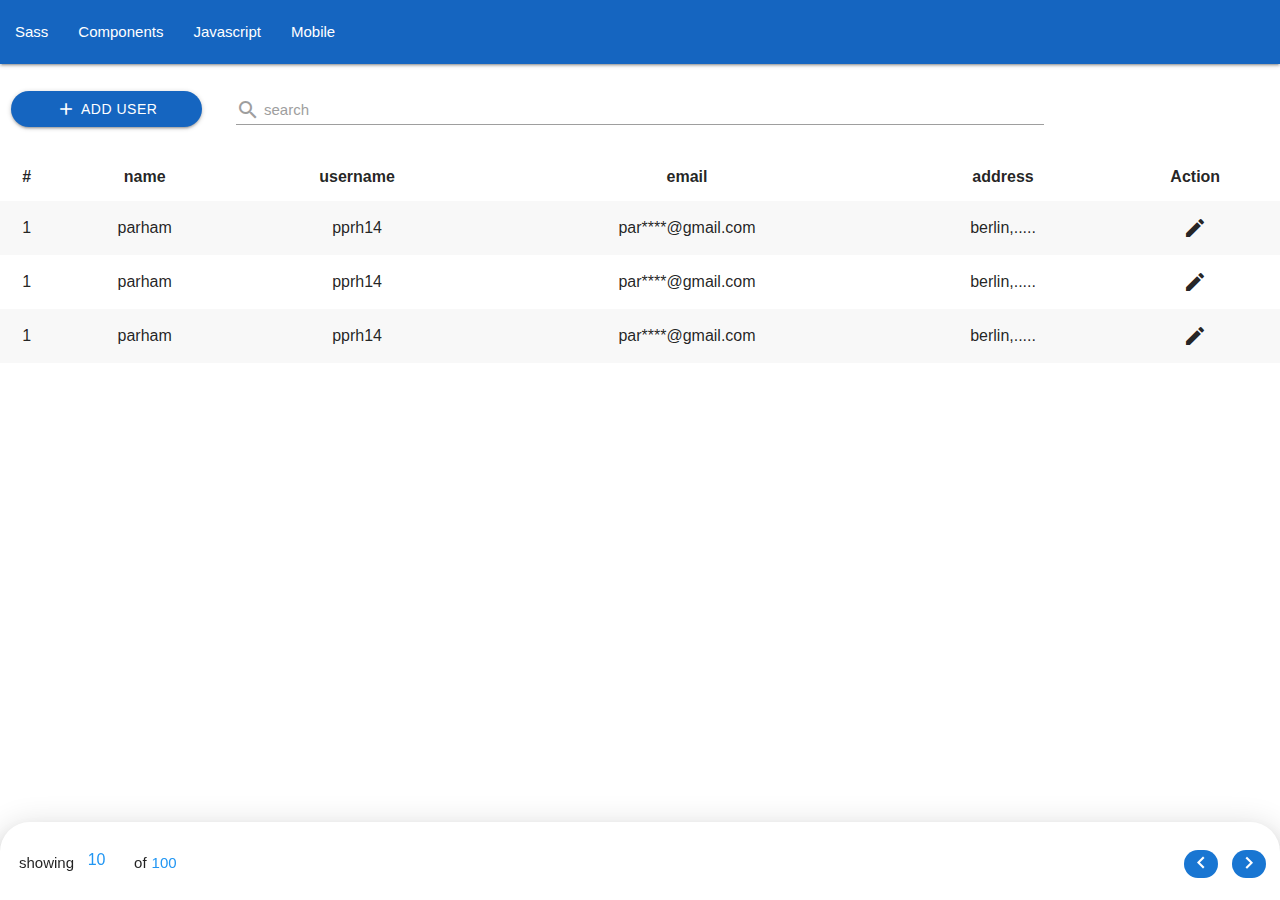
==== commit 7ab8524f: "part#6" ====
--- a/assets/users.html
+++ b/assets/users.html
@@ -53,7 +53,7 @@
 
     <!-- content section - start -->
 
-    <section id="top_actions_section" class="row m-b-0 flex-m ">
+    <section id="top_actions_section" class="row m-b-0 flex-m container">
 
         <!-- ad button  -->
         <div class="p-r-10 p-l-10 p-t-15 col s12 m3 l2">
@@ -189,6 +189,30 @@
             </table>
         </div>
 
+        <div
+            class="pagination_container container p-l-9 p-r-9 p-t-15 p-b-10 flex-sb-m pos-fixed left-0 right-0 bottom-0 z-depth-4 rounded_top_30">
+            <div class="pagination-items-counts flex-l p-l-10 flex-l-m">
+                showing
+                <span class="m-l-5 m-r-5 max-w-50">
+                    <input type="number" value="10" class="blue-text darken-2 no-border center-align m-b-0">
+                </span>
+                of
+                <span class="blue-text darken-2 m-r-5 m-l-5">100</span>
+            </div>
+
+
+            <div class="pagination_buttons">
+                <i
+                    class="material-icons blue darken-2 m-l-5 m-r-5 p-l-5 p-r-5 p-t-1 p-b-3 waves-effect waves-light white-text rounded_pill">
+                    keyboard_arrow_left
+                </i>
+                <i
+                    class="material-icons blue darken-2 m-l-5 m-r-5 p-l-5 p-r-5 p-t-1 p-b-3 waves-effect waves-light white-text rounded_pill">
+                    keyboard_arrow_right
+                </i>
+            </div>
+        </div>
+
 
 
     </section>
--- a/css12/style.css
+++ b/css12/style.css
@@ -26,4 +26,6 @@
 table.highlight > tbody > tr:hover {
     background-color: rgba(7, 73, 173, 0.486);
   }
-  +  .container{
+    width: 100%;
+  }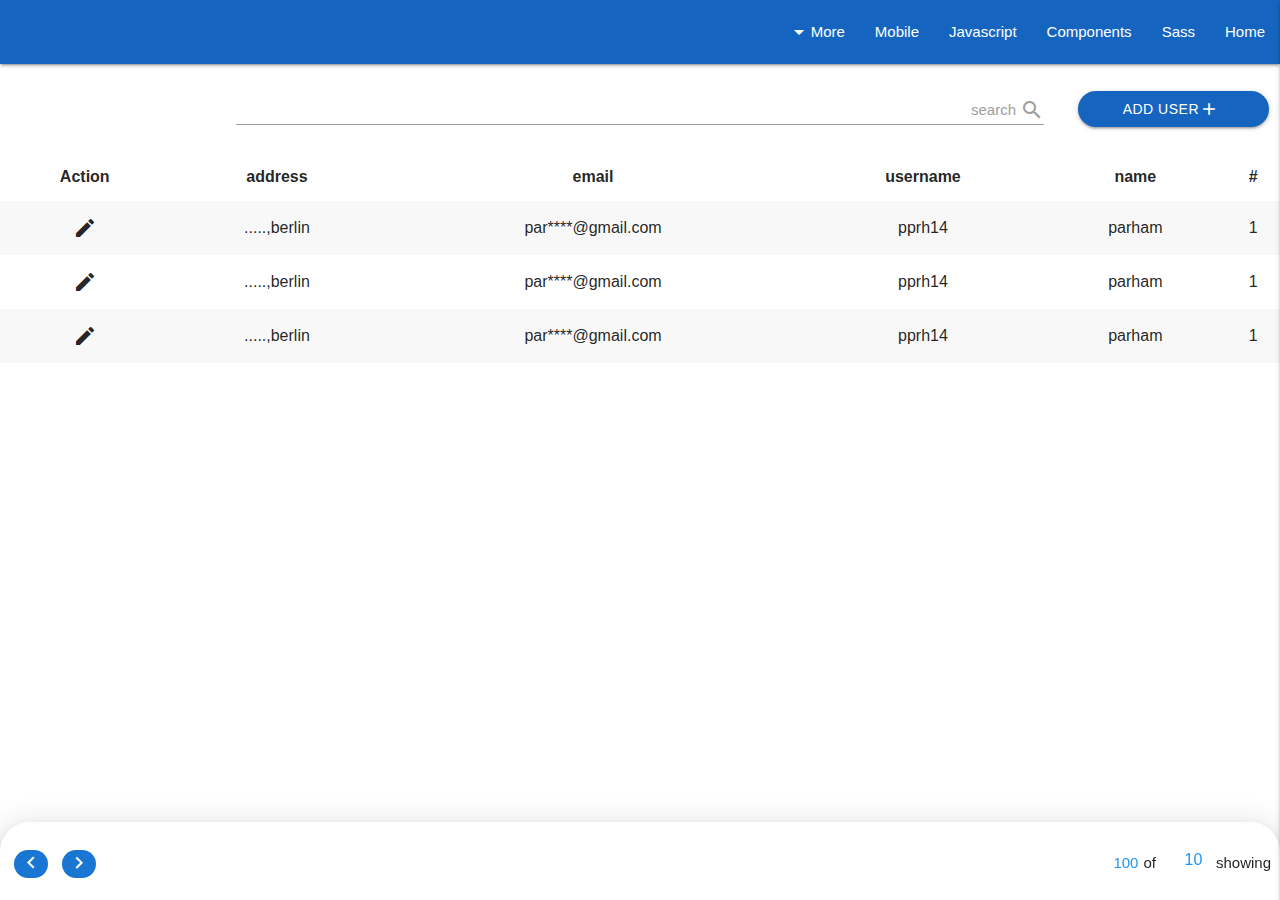
==== commit b0d059e7: "part#8" ====
--- a/assets/users.html
+++ b/assets/users.html
@@ -8,24 +8,32 @@
     <link rel="stylesheet" href="/assets/css11/util.css">
     <link rel="stylesheet" href="/css12/style.css">
     <link href="https://fonts.googleapis.com/icon?family=Material+Icons" rel="stylesheet">
+    <link rel="stylesheet" href="/assets/materialize/css/materialize-rtl.css">
+    <link rel="icon" type="image/x-icon"  href="/assets/imagaes/logo.png">
 
 
 </head>
 
-<body>
+<body dir="rtl">
 
     <!-- navbar section - start -->
-    <nav class="blue darken-3">
+    
+    <nav class="blue darken-3 navbarsticky">
         <div class="nav-wrapper">
             <a href="#!" class=" hide-on-med-and-up fs-15 ">users managment</a>
-            <a href="#" data-target="mobile-demo" class="sidenav-trigger"><i class="material-icons">menu</i></a>
-            <ul class=" hide-on-med-and-down">
+            <a href="#" data-target="mobile-demo" class="sidenav-trigger right"><i class="material-icons ">menu</i></a>
+            
+            <ul class="hide-on-med-and-down dis-flex">
+                <li><a href="/assets/index.html">Home</a></li>
                 <li><a href="sass.html">Sass</a></li>
                 <li><a href="badges.html">Components</a></li>
                 <li><a href="collapsible.html">Javascript</a></li>
                 <li><a href="mobile.html">Mobile</a></li>
+                <li><a class="dis-flex" href="#">More<i class="material-icons m-l-5 ">arrow_drop_down</i></a></li>
             </ul>
-        </div>
+            
+        </div>
+        
     </nav>
 
     <ul class="sidenav" id="mobile-demo">
@@ -39,8 +47,8 @@
                 <a href="#email"><span class="white-text email">jdandturk@gmail.com</span></a>
             </div>
         </li>
-        <li><a href="#!"><i class="material-icons">insert_link</i>go to</a></li>
-        <li><a href="#!">Second Link</a></li>
+        <li><a href="#!"><i class="material-icons right m-r-0 sidevav-link-icon">insert_link</i>go to</a></li>
+        <li><a href="#!"><i class="material-icons right m-r-0 sidevav-link-icon">insert_link</i>Second Link</a></li>
         <li>
             <div class="divider"></div>
         </li>
@@ -57,7 +65,8 @@
 
         <!-- ad button  -->
         <div class="p-r-10 p-l-10 p-t-15 col s12 m3 l2">
-            <button class="blue darken-3 rounded_pill waves-effect waves-light btn p-l-30 p-r-30 w-full flex-c">
+            <button id="add_user_button"
+                class="blue darken-3 rounded_pill waves-effect waves-light btn p-l-30 p-r-30 w-full flex-c">
                 <i class="material-icons m-r-5">add</i>
                 Add user
             </button>
@@ -204,22 +213,53 @@
             <div class="pagination_buttons">
                 <i
                     class="material-icons blue darken-2 m-l-5 m-r-5 p-l-5 p-r-5 p-t-1 p-b-3 waves-effect waves-light white-text rounded_pill">
-                    keyboard_arrow_left
+                    keyboard_arrow_right
                 </i>
                 <i
                     class="material-icons blue darken-2 m-l-5 m-r-5 p-l-5 p-r-5 p-t-1 p-b-3 waves-effect waves-light white-text rounded_pill">
-                    keyboard_arrow_right
+                    keyboard_arrow_left
                 </i>
             </div>
         </div>
 
-
-
     </section>
 
-
-
-
+    <div class="add_user_modal_back dis-none"></div>
+    <div class="add_user_modal trans-0-3 container">
+        <div class="row p-t-10 p-b-10 p-l-40 p-r-40 center-on-small-only">
+            <h5>
+                <i class="material-icons m-r-10 m-l-10 pos-relative top-4">person-add</i>
+                Add user
+            </h5>
+            <form action="">
+
+                <div class="input-field col s12">
+
+                    <input type="text" id="name" class="validate">
+                    <label for="name">name:</label>
+                </div>
+                <div class="input-field col s12">
+
+                    <input type="text" id="username" class="validate">
+                    <label for="username">username:</label>
+                </div>
+                <div class="input-field col s12">
+
+                    <input type="email" id="email" class="validate">
+                    <label for="email">email:</label>
+                </div>
+
+                <button type="button"
+                    class="waves-effect waves-light btn m-t-20 m-b-10 blue darken-2 w-full max-w-250 rounded_pill">
+                    submit
+                </button>
+
+
+            </form>
+
+
+        </div>
+    </div>
 
 
 
--- a/css12/style.css
+++ b/css12/style.css
@@ -1,3 +1,21 @@
+@font-face {
+    font-family: "BYekan";
+    src: url("../assets/fonts/BYekan/BYekan-webfont.ttf") format("trutype"),
+         url("../assets/fonts/BYekan/BYekan-webfont.eot") format("eot"),
+         url("../assets/fonts/BYekan/BYekan-webfont.woff") format("woff");
+         font-weight: normal;
+         font-style: normal;
+}
+
+
+
+
+*{
+
+    direction: rtl;
+}
+
+
 @media(min-width:600px){
 
 
@@ -28,4 +46,41 @@
   }
   .container{
     width: 100%;
-  }+  }
+
+.add_user_modal_back{
+    position: fixed;
+    width: 100%;
+    height: 100vh;
+    background-color: rgba(0, 0, 0, 0.5);
+    top: 0;
+    left: 0;
+    z-index: 999;
+}
+.add_user_modal{
+    position: fixed;
+    height: 70vh;
+    background-color: white;
+    bottom: 0;
+    z-index: 1000;
+    border-radius: 30px 30px 0 0;
+    left: 0;
+    right: 0;
+    bottom: -70vh;
+    
+    
+}
+.add_user_modal.show{
+   bottom: 0;
+   box-shadow: 0 0 10px blue;
+    
+    
+}
+.sidevav-link-icon{
+    margin:0 0 0 10px !important;
+}
+
+.navbarsticky{
+    position: sticky;
+    top:0;
+}
